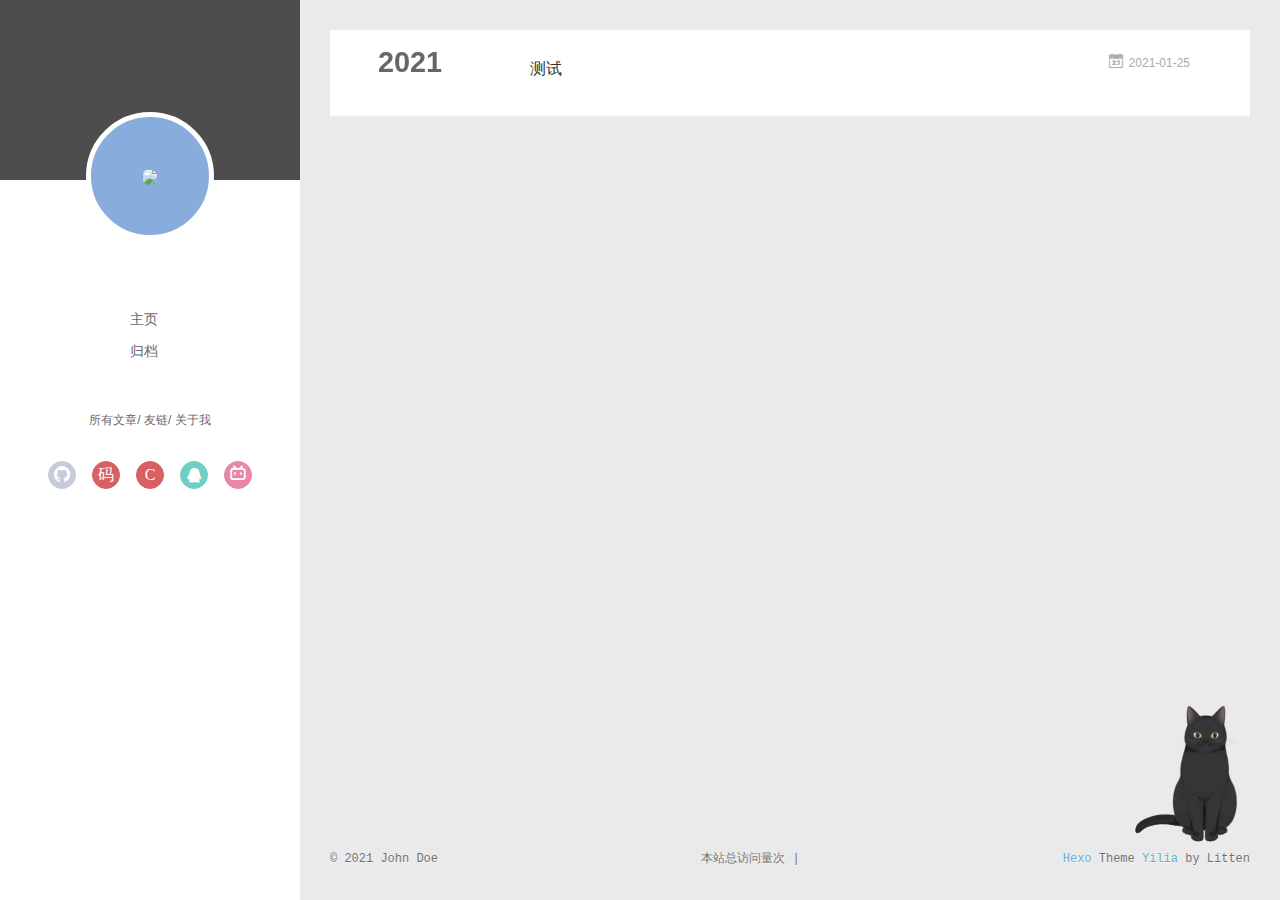
==== archives/index.html @ d80e7e55 "Site updated: 2021-01-25 16:13:35" ====
<!DOCTYPE html>
<html>
<head>
  <meta charset="utf-8">
  
  <meta name="renderer" content="webkit">
  <meta http-equiv="X-UA-Compatible" content="IE=edge" >
  <link rel="dns-prefetch" href="http://example.com">
  <title>Archives | Hexo</title>
  <meta name="viewport" content="width=device-width, initial-scale=1, maximum-scale=1">
  <meta property="og:type" content="website">
<meta property="og:title" content="Hexo">
<meta property="og:url" content="http://example.com/archives/index.html">
<meta property="og:site_name" content="Hexo">
<meta property="og:locale" content="en_US">
<meta property="article:author" content="John Doe">
<meta name="twitter:card" content="summary">
  
    <link rel="alternative" href="/atom.xml" title="Hexo" type="application/atom+xml">
  
  
    <link rel="icon" href="https://file.520wdnmd.com/assets/img/favicon.png">
  
  <link rel="stylesheet" type="text/css" href="/./main.0cf68a.css">
  <style type="text/css">
  
    #container.show {
      background: linear-gradient(200deg,#a0cfe4,#e8c37e);
    }
  </style>
  

  

<meta name="generator" content="Hexo 5.3.0"></head>

<body>
  <div id="container" q-class="show:isCtnShow">
    <canvas id="anm-canvas" class="anm-canvas"></canvas>
    <div class="left-col" q-class="show:isShow">
      
<div class="overlay" style="background: #4d4d4d"></div>
<div class="intrude-less">
	<header id="header" class="inner">
		<a href="/" class="profilepic">
			<img src="https://file.520wdnmd.com/assets/img/head.jpg" class="js-avatar">
		</a>
		<hgroup>
		  <h1 class="header-author"><a href="/"></a></h1>
		</hgroup>
		

		<nav class="header-menu">
			<ul>
			
				<li><a href="/">主页</a></li>
	        
				<li><a href="/archives/index.html">归档</a></li>
	        
			</ul>
		</nav>
		<nav class="header-smart-menu">
    		
    			
    			<a q-on="click: openSlider(e, 'innerArchive')" href="javascript:void(0)">所有文章</a>
    			
            
    			
    			<a q-on="click: openSlider(e, 'friends')" href="javascript:void(0)">友链</a>
    			
            
    			
    			<a q-on="click: openSlider(e, 'aboutme')" href="javascript:void(0)">关于我</a>
    			
            
		</nav>
		<nav class="header-nav">
			<div class="social">
				
					<a class="github" target="_blank" href="https://github.com/liandebang" title="github"><i class="icon-github"></i></a>
		        
					<a class="gitee" target="_blank" href="/" title="gitee"><i class="icon-gitee"></i></a>
		        
					<a class="csdn" target="_blank" href="https://blog.csdn.net/weixin_38999916" title="csdn"><i class="icon-csdn"></i></a>
		        
					<a class="qq" target="_blank" href="tencent://message/?uin=2244348922&Site=FriendA&Menu=yes" title="qq"><i class="icon-qq"></i></a>
		        
					<a class="bilibili" target="_blank" href="https://space.bilibili.com/34150353" title="bilibili"><i class="icon-bilibili"></i></a>
		        
			</div>
		</nav>
	</header>
</div>

    </div>
    <div class="mid-col" q-class="show:isShow,hide:isShow|isFalse">
      
<nav id="mobile-nav">
  	<div class="overlay js-overlay" style="background: #4d4d4d"></div>
	<div class="btnctn js-mobile-btnctn">
  		<div class="slider-trigger list" q-on="click: openSlider(e)"><i class="icon icon-sort"></i></div>
	</div>
	<div class="intrude-less">
		<header id="header" class="inner">
			<div class="profilepic">
				<img src="https://file.520wdnmd.com/assets/img/head.jpg" class="js-avatar">
			</div>
			<hgroup>
			  <h1 class="header-author js-header-author"></h1>
			</hgroup>
			
			
			
				
			
				
			
			
			
			<nav class="header-nav">
				<div class="social">
					
						<a class="github" target="_blank" href="https://github.com/liandebang" title="github"><i class="icon-github"></i></a>
			        
						<a class="gitee" target="_blank" href="/" title="gitee"><i class="icon-gitee"></i></a>
			        
						<a class="csdn" target="_blank" href="https://blog.csdn.net/weixin_38999916" title="csdn"><i class="icon-csdn"></i></a>
			        
						<a class="qq" target="_blank" href="tencent://message/?uin=2244348922&Site=FriendA&Menu=yes" title="qq"><i class="icon-qq"></i></a>
			        
						<a class="bilibili" target="_blank" href="https://space.bilibili.com/34150353" title="bilibili"><i class="icon-bilibili"></i></a>
			        
				</div>
			</nav>

			<nav class="header-menu js-header-menu">
				<ul style="width: 50%">
				
				
					<li style="width: 50%"><a href="/">主页</a></li>
		        
					<li style="width: 50%"><a href="/archives/index.html">归档</a></li>
		        
				</ul>
			</nav>
		</header>				
	</div>
	<div class="mobile-mask" style="display:none" q-show="isShow"></div>
</nav>

      <div id="wrapper" class="body-wrap">
        <div class="menu-l">
          <div class="canvas-wrap">
            <canvas data-colors="#eaeaea" data-sectionHeight="100" data-contentId="js-content" id="myCanvas1" class="anm-canvas"></canvas>
          </div>
          <div id="js-content" class="content-ll">
            
  
  
    
    
      
      
      <section class="archives-wrap">
        <div class="archive-year-wrap">
          <a href="/archives/2021" class="archive-year">2021</a>
        </div>
        <div class="archives">
    
    <article class="archive-article archive-type-post">
  <div class="archive-article-inner">
    <header class="archive-article-header">
      	<div class="article-meta">
	      	
<a href="/2021/01/25/%E6%B5%8B%E8%AF%95/" class="archive-article-date">
  	<time datetime="2021-01-25T08:09:59.000Z" itemprop="datePublished"><i class="icon-calendar icon"></i>2021-01-25</time>
</a>

        </div>
    	 
  
    <h1 itemprop="name">
      <a class="archive-article-title" href="/2021/01/25/%E6%B5%8B%E8%AF%95/">测试</a>
    </h1>
  

        <div class="article-info info-on-right">
          
          

        </div>
        <div class="clearfix"></div>
    </header>
  </div>
</article>
  
  
    </div></section>
  

    


          </div>
        </div>
      </div>
      <footer id="footer">
  <div class="outer">
    <div id="footer-info">
    	<div class="footer-left">
    		&copy; 2021 John Doe
    	</div>
    	
              <!-- 不蒜子统计 -->
              <span id="busuanzi_container_site_pv">
                      本站总访问量<span id="busuanzi_value_site_pv"></span>次
              </span>
              <span class="post-meta-divider">|</span>
              <span id="busuanzi_container_site_uv" style='display:none'>
                      本站访客数<span id="busuanzi_value_site_uv"></span>人
              </span>
              <script async src="//busuanzi.ibruce.info/busuanzi/2.3/busuanzi.pure.mini.js"></script>
        
      <div class="footer-right">
        <a href="http://hexo.io/" target="_blank">Hexo</a>  Theme <a href="https://github.com/litten/hexo-theme-yilia" target="_blank">Yilia</a> by Litten
      </div>
    </div>
  </div>
</footer>

    </div>
    <script>
	var yiliaConfig = {
		mathjax: false,
		isHome: false,
		isPost: false,
		isArchive: true,
		isTag: false,
		isCategory: false,
		open_in_new: false,
		toc_hide_index: true,
		root: "/",
		innerArchive: true,
		showTags: false
	}
</script>

<script>!function(t){function n(e){if(r[e])return r[e].exports;var i=r[e]={exports:{},id:e,loaded:!1};return t[e].call(i.exports,i,i.exports,n),i.loaded=!0,i.exports}var r={};n.m=t,n.c=r,n.p="./",n(0)}([function(t,n,r){r(195),t.exports=r(191)},function(t,n,r){var e=r(3),i=r(52),o=r(27),u=r(28),c=r(53),f="prototype",a=function(t,n,r){var s,l,h,v,p=t&a.F,d=t&a.G,y=t&a.S,g=t&a.P,b=t&a.B,m=d?e:y?e[n]||(e[n]={}):(e[n]||{})[f],x=d?i:i[n]||(i[n]={}),w=x[f]||(x[f]={});d&&(r=n);for(s in r)l=!p&&m&&void 0!==m[s],h=(l?m:r)[s],v=b&&l?c(h,e):g&&"function"==typeof h?c(Function.call,h):h,m&&u(m,s,h,t&a.U),x[s]!=h&&o(x,s,v),g&&w[s]!=h&&(w[s]=h)};e.core=i,a.F=1,a.G=2,a.S=4,a.P=8,a.B=16,a.W=32,a.U=64,a.R=128,t.exports=a},function(t,n,r){var e=r(6);t.exports=function(t){if(!e(t))throw TypeError(t+" is not an object!");return t}},function(t,n){var r=t.exports="undefined"!=typeof window&&window.Math==Math?window:"undefined"!=typeof self&&self.Math==Math?self:Function("return this")();"number"==typeof __g&&(__g=r)},function(t,n){t.exports=function(t){try{return!!t()}catch(t){return!0}}},function(t,n){var r=t.exports="undefined"!=typeof window&&window.Math==Math?window:"undefined"!=typeof self&&self.Math==Math?self:Function("return this")();"number"==typeof __g&&(__g=r)},function(t,n){t.exports=function(t){return"object"==typeof t?null!==t:"function"==typeof t}},function(t,n,r){var e=r(126)("wks"),i=r(76),o=r(3).Symbol,u="function"==typeof o;(t.exports=function(t){return e[t]||(e[t]=u&&o[t]||(u?o:i)("Symbol."+t))}).store=e},function(t,n){var r={}.hasOwnProperty;t.exports=function(t,n){return r.call(t,n)}},function(t,n,r){var e=r(94),i=r(33);t.exports=function(t){return e(i(t))}},function(t,n,r){t.exports=!r(4)(function(){return 7!=Object.defineProperty({},"a",{get:function(){return 7}}).a})},function(t,n,r){var e=r(2),i=r(167),o=r(50),u=Object.defineProperty;n.f=r(10)?Object.defineProperty:function(t,n,r){if(e(t),n=o(n,!0),e(r),i)try{return u(t,n,r)}catch(t){}if("get"in r||"set"in r)throw TypeError("Accessors not supported!");return"value"in r&&(t[n]=r.value),t}},function(t,n,r){t.exports=!r(18)(function(){return 7!=Object.defineProperty({},"a",{get:function(){return 7}}).a})},function(t,n,r){var e=r(14),i=r(22);t.exports=r(12)?function(t,n,r){return e.f(t,n,i(1,r))}:function(t,n,r){return t[n]=r,t}},function(t,n,r){var e=r(20),i=r(58),o=r(42),u=Object.defineProperty;n.f=r(12)?Object.defineProperty:function(t,n,r){if(e(t),n=o(n,!0),e(r),i)try{return u(t,n,r)}catch(t){}if("get"in r||"set"in r)throw TypeError("Accessors not supported!");return"value"in r&&(t[n]=r.value),t}},function(t,n,r){var e=r(40)("wks"),i=r(23),o=r(5).Symbol,u="function"==typeof o;(t.exports=function(t){return e[t]||(e[t]=u&&o[t]||(u?o:i)("Symbol."+t))}).store=e},function(t,n,r){var e=r(67),i=Math.min;t.exports=function(t){return t>0?i(e(t),9007199254740991):0}},function(t,n,r){var e=r(46);t.exports=function(t){return Object(e(t))}},function(t,n){t.exports=function(t){try{return!!t()}catch(t){return!0}}},function(t,n,r){var e=r(63),i=r(34);t.exports=Object.keys||function(t){return e(t,i)}},function(t,n,r){var e=r(21);t.exports=function(t){if(!e(t))throw TypeError(t+" is not an object!");return t}},function(t,n){t.exports=function(t){return"object"==typeof t?null!==t:"function"==typeof t}},function(t,n){t.exports=function(t,n){return{enumerable:!(1&t),configurable:!(2&t),writable:!(4&t),value:n}}},function(t,n){var r=0,e=Math.random();t.exports=function(t){return"Symbol(".concat(void 0===t?"":t,")_",(++r+e).toString(36))}},function(t,n){var r={}.hasOwnProperty;t.exports=function(t,n){return r.call(t,n)}},function(t,n){var r=t.exports={version:"2.4.0"};"number"==typeof __e&&(__e=r)},function(t,n){t.exports=function(t){if("function"!=typeof t)throw TypeError(t+" is not a function!");return t}},function(t,n,r){var e=r(11),i=r(66);t.exports=r(10)?function(t,n,r){return e.f(t,n,i(1,r))}:function(t,n,r){return t[n]=r,t}},function(t,n,r){var e=r(3),i=r(27),o=r(24),u=r(76)("src"),c="toString",f=Function[c],a=(""+f).split(c);r(52).inspectSource=function(t){return f.call(t)},(t.exports=function(t,n,r,c){var f="function"==typeof r;f&&(o(r,"name")||i(r,"name",n)),t[n]!==r&&(f&&(o(r,u)||i(r,u,t[n]?""+t[n]:a.join(String(n)))),t===e?t[n]=r:c?t[n]?t[n]=r:i(t,n,r):(delete t[n],i(t,n,r)))})(Function.prototype,c,function(){return"function"==typeof this&&this[u]||f.call(this)})},function(t,n,r){var e=r(1),i=r(4),o=r(46),u=function(t,n,r,e){var i=String(o(t)),u="<"+n;return""!==r&&(u+=" "+r+'="'+String(e).replace(/"/g,"&quot;")+'"'),u+">"+i+"</"+n+">"};t.exports=function(t,n){var r={};r[t]=n(u),e(e.P+e.F*i(function(){var n=""[t]('"');return n!==n.toLowerCase()||n.split('"').length>3}),"String",r)}},function(t,n,r){var e=r(115),i=r(46);t.exports=function(t){return e(i(t))}},function(t,n,r){var e=r(116),i=r(66),o=r(30),u=r(50),c=r(24),f=r(167),a=Object.getOwnPropertyDescriptor;n.f=r(10)?a:function(t,n){if(t=o(t),n=u(n,!0),f)try{return a(t,n)}catch(t){}if(c(t,n))return i(!e.f.call(t,n),t[n])}},function(t,n,r){var e=r(24),i=r(17),o=r(145)("IE_PROTO"),u=Object.prototype;t.exports=Object.getPrototypeOf||function(t){return t=i(t),e(t,o)?t[o]:"function"==typeof t.constructor&&t instanceof t.constructor?t.constructor.prototype:t instanceof Object?u:null}},function(t,n){t.exports=function(t){if(void 0==t)throw TypeError("Can't call method on  "+t);return t}},function(t,n){t.exports="constructor,hasOwnProperty,isPrototypeOf,propertyIsEnumerable,toLocaleString,toString,valueOf".split(",")},function(t,n){t.exports={}},function(t,n){t.exports=!0},function(t,n){n.f={}.propertyIsEnumerable},function(t,n,r){var e=r(14).f,i=r(8),o=r(15)("toStringTag");t.exports=function(t,n,r){t&&!i(t=r?t:t.prototype,o)&&e(t,o,{configurable:!0,value:n})}},function(t,n,r){var e=r(40)("keys"),i=r(23);t.exports=function(t){return e[t]||(e[t]=i(t))}},function(t,n,r){var e=r(5),i="__core-js_shared__",o=e[i]||(e[i]={});t.exports=function(t){return o[t]||(o[t]={})}},function(t,n){var r=Math.ceil,e=Math.floor;t.exports=function(t){return isNaN(t=+t)?0:(t>0?e:r)(t)}},function(t,n,r){var e=r(21);t.exports=function(t,n){if(!e(t))return t;var r,i;if(n&&"function"==typeof(r=t.toString)&&!e(i=r.call(t)))return i;if("function"==typeof(r=t.valueOf)&&!e(i=r.call(t)))return i;if(!n&&"function"==typeof(r=t.toString)&&!e(i=r.call(t)))return i;throw TypeError("Can't convert object to primitive value")}},function(t,n,r){var e=r(5),i=r(25),o=r(36),u=r(44),c=r(14).f;t.exports=function(t){var n=i.Symbol||(i.Symbol=o?{}:e.Symbol||{});"_"==t.charAt(0)||t in n||c(n,t,{value:u.f(t)})}},function(t,n,r){n.f=r(15)},function(t,n){var r={}.toString;t.exports=function(t){return r.call(t).slice(8,-1)}},function(t,n){t.exports=function(t){if(void 0==t)throw TypeError("Can't call method on  "+t);return t}},function(t,n,r){var e=r(4);t.exports=function(t,n){return!!t&&e(function(){n?t.call(null,function(){},1):t.call(null)})}},function(t,n,r){var e=r(53),i=r(115),o=r(17),u=r(16),c=r(203);t.exports=function(t,n){var r=1==t,f=2==t,a=3==t,s=4==t,l=6==t,h=5==t||l,v=n||c;return function(n,c,p){for(var d,y,g=o(n),b=i(g),m=e(c,p,3),x=u(b.length),w=0,S=r?v(n,x):f?v(n,0):void 0;x>w;w++)if((h||w in b)&&(d=b[w],y=m(d,w,g),t))if(r)S[w]=y;else if(y)switch(t){case 3:return!0;case 5:return d;case 6:return w;case 2:S.push(d)}else if(s)return!1;return l?-1:a||s?s:S}}},function(t,n,r){var e=r(1),i=r(52),o=r(4);t.exports=function(t,n){var r=(i.Object||{})[t]||Object[t],u={};u[t]=n(r),e(e.S+e.F*o(function(){r(1)}),"Object",u)}},function(t,n,r){var e=r(6);t.exports=function(t,n){if(!e(t))return t;var r,i;if(n&&"function"==typeof(r=t.toString)&&!e(i=r.call(t)))return i;if("function"==typeof(r=t.valueOf)&&!e(i=r.call(t)))return i;if(!n&&"function"==typeof(r=t.toString)&&!e(i=r.call(t)))return i;throw TypeError("Can't convert object to primitive value")}},function(t,n,r){var e=r(5),i=r(25),o=r(91),u=r(13),c="prototype",f=function(t,n,r){var a,s,l,h=t&f.F,v=t&f.G,p=t&f.S,d=t&f.P,y=t&f.B,g=t&f.W,b=v?i:i[n]||(i[n]={}),m=b[c],x=v?e:p?e[n]:(e[n]||{})[c];v&&(r=n);for(a in r)(s=!h&&x&&void 0!==x[a])&&a in b||(l=s?x[a]:r[a],b[a]=v&&"function"!=typeof x[a]?r[a]:y&&s?o(l,e):g&&x[a]==l?function(t){var n=function(n,r,e){if(this instanceof t){switch(arguments.length){case 0:return new t;case 1:return new t(n);case 2:return new t(n,r)}return new t(n,r,e)}return t.apply(this,arguments)};return n[c]=t[c],n}(l):d&&"function"==typeof l?o(Function.call,l):l,d&&((b.virtual||(b.virtual={}))[a]=l,t&f.R&&m&&!m[a]&&u(m,a,l)))};f.F=1,f.G=2,f.S=4,f.P=8,f.B=16,f.W=32,f.U=64,f.R=128,t.exports=f},function(t,n){var r=t.exports={version:"2.4.0"};"number"==typeof __e&&(__e=r)},function(t,n,r){var e=r(26);t.exports=function(t,n,r){if(e(t),void 0===n)return t;switch(r){case 1:return function(r){return t.call(n,r)};case 2:return function(r,e){return t.call(n,r,e)};case 3:return function(r,e,i){return t.call(n,r,e,i)}}return function(){return t.apply(n,arguments)}}},function(t,n,r){var e=r(183),i=r(1),o=r(126)("metadata"),u=o.store||(o.store=new(r(186))),c=function(t,n,r){var i=u.get(t);if(!i){if(!r)return;u.set(t,i=new e)}var o=i.get(n);if(!o){if(!r)return;i.set(n,o=new e)}return o},f=function(t,n,r){var e=c(n,r,!1);return void 0!==e&&e.has(t)},a=function(t,n,r){var e=c(n,r,!1);return void 0===e?void 0:e.get(t)},s=function(t,n,r,e){c(r,e,!0).set(t,n)},l=function(t,n){var r=c(t,n,!1),e=[];return r&&r.forEach(function(t,n){e.push(n)}),e},h=function(t){return void 0===t||"symbol"==typeof t?t:String(t)},v=function(t){i(i.S,"Reflect",t)};t.exports={store:u,map:c,has:f,get:a,set:s,keys:l,key:h,exp:v}},function(t,n,r){"use strict";if(r(10)){var e=r(69),i=r(3),o=r(4),u=r(1),c=r(127),f=r(152),a=r(53),s=r(68),l=r(66),h=r(27),v=r(73),p=r(67),d=r(16),y=r(75),g=r(50),b=r(24),m=r(180),x=r(114),w=r(6),S=r(17),_=r(137),O=r(70),E=r(32),P=r(71).f,j=r(154),F=r(76),M=r(7),A=r(48),N=r(117),T=r(146),I=r(155),k=r(80),L=r(123),R=r(74),C=r(130),D=r(160),U=r(11),W=r(31),G=U.f,B=W.f,V=i.RangeError,z=i.TypeError,q=i.Uint8Array,K="ArrayBuffer",J="Shared"+K,Y="BYTES_PER_ELEMENT",H="prototype",$=Array[H],X=f.ArrayBuffer,Q=f.DataView,Z=A(0),tt=A(2),nt=A(3),rt=A(4),et=A(5),it=A(6),ot=N(!0),ut=N(!1),ct=I.values,ft=I.keys,at=I.entries,st=$.lastIndexOf,lt=$.reduce,ht=$.reduceRight,vt=$.join,pt=$.sort,dt=$.slice,yt=$.toString,gt=$.toLocaleString,bt=M("iterator"),mt=M("toStringTag"),xt=F("typed_constructor"),wt=F("def_constructor"),St=c.CONSTR,_t=c.TYPED,Ot=c.VIEW,Et="Wrong length!",Pt=A(1,function(t,n){return Tt(T(t,t[wt]),n)}),jt=o(function(){return 1===new q(new Uint16Array([1]).buffer)[0]}),Ft=!!q&&!!q[H].set&&o(function(){new q(1).set({})}),Mt=function(t,n){if(void 0===t)throw z(Et);var r=+t,e=d(t);if(n&&!m(r,e))throw V(Et);return e},At=function(t,n){var r=p(t);if(r<0||r%n)throw V("Wrong offset!");return r},Nt=function(t){if(w(t)&&_t in t)return t;throw z(t+" is not a typed array!")},Tt=function(t,n){if(!(w(t)&&xt in t))throw z("It is not a typed array constructor!");return new t(n)},It=function(t,n){return kt(T(t,t[wt]),n)},kt=function(t,n){for(var r=0,e=n.length,i=Tt(t,e);e>r;)i[r]=n[r++];return i},Lt=function(t,n,r){G(t,n,{get:function(){return this._d[r]}})},Rt=function(t){var n,r,e,i,o,u,c=S(t),f=arguments.length,s=f>1?arguments[1]:void 0,l=void 0!==s,h=j(c);if(void 0!=h&&!_(h)){for(u=h.call(c),e=[],n=0;!(o=u.next()).done;n++)e.push(o.value);c=e}for(l&&f>2&&(s=a(s,arguments[2],2)),n=0,r=d(c.length),i=Tt(this,r);r>n;n++)i[n]=l?s(c[n],n):c[n];return i},Ct=function(){for(var t=0,n=arguments.length,r=Tt(this,n);n>t;)r[t]=arguments[t++];return r},Dt=!!q&&o(function(){gt.call(new q(1))}),Ut=function(){return gt.apply(Dt?dt.call(Nt(this)):Nt(this),arguments)},Wt={copyWithin:function(t,n){return D.call(Nt(this),t,n,arguments.length>2?arguments[2]:void 0)},every:function(t){return rt(Nt(this),t,arguments.length>1?arguments[1]:void 0)},fill:function(t){return C.apply(Nt(this),arguments)},filter:function(t){return It(this,tt(Nt(this),t,arguments.length>1?arguments[1]:void 0))},find:function(t){return et(Nt(this),t,arguments.length>1?arguments[1]:void 0)},findIndex:function(t){return it(Nt(this),t,arguments.length>1?arguments[1]:void 0)},forEach:function(t){Z(Nt(this),t,arguments.length>1?arguments[1]:void 0)},indexOf:function(t){return ut(Nt(this),t,arguments.length>1?arguments[1]:void 0)},includes:function(t){return ot(Nt(this),t,arguments.length>1?arguments[1]:void 0)},join:function(t){return vt.apply(Nt(this),arguments)},lastIndexOf:function(t){return st.apply(Nt(this),arguments)},map:function(t){return Pt(Nt(this),t,arguments.length>1?arguments[1]:void 0)},reduce:function(t){return lt.apply(Nt(this),arguments)},reduceRight:function(t){return ht.apply(Nt(this),arguments)},reverse:function(){for(var t,n=this,r=Nt(n).length,e=Math.floor(r/2),i=0;i<e;)t=n[i],n[i++]=n[--r],n[r]=t;return n},some:function(t){return nt(Nt(this),t,arguments.length>1?arguments[1]:void 0)},sort:function(t){return pt.call(Nt(this),t)},subarray:function(t,n){var r=Nt(this),e=r.length,i=y(t,e);return new(T(r,r[wt]))(r.buffer,r.byteOffset+i*r.BYTES_PER_ELEMENT,d((void 0===n?e:y(n,e))-i))}},Gt=function(t,n){return It(this,dt.call(Nt(this),t,n))},Bt=function(t){Nt(this);var n=At(arguments[1],1),r=this.length,e=S(t),i=d(e.length),o=0;if(i+n>r)throw V(Et);for(;o<i;)this[n+o]=e[o++]},Vt={entries:function(){return at.call(Nt(this))},keys:function(){return ft.call(Nt(this))},values:function(){return ct.call(Nt(this))}},zt=function(t,n){return w(t)&&t[_t]&&"symbol"!=typeof n&&n in t&&String(+n)==String(n)},qt=function(t,n){return zt(t,n=g(n,!0))?l(2,t[n]):B(t,n)},Kt=function(t,n,r){return!(zt(t,n=g(n,!0))&&w(r)&&b(r,"value"))||b(r,"get")||b(r,"set")||r.configurable||b(r,"writable")&&!r.writable||b(r,"enumerable")&&!r.enumerable?G(t,n,r):(t[n]=r.value,t)};St||(W.f=qt,U.f=Kt),u(u.S+u.F*!St,"Object",{getOwnPropertyDescriptor:qt,defineProperty:Kt}),o(function(){yt.call({})})&&(yt=gt=function(){return vt.call(this)});var Jt=v({},Wt);v(Jt,Vt),h(Jt,bt,Vt.values),v(Jt,{slice:Gt,set:Bt,constructor:function(){},toString:yt,toLocaleString:Ut}),Lt(Jt,"buffer","b"),Lt(Jt,"byteOffset","o"),Lt(Jt,"byteLength","l"),Lt(Jt,"length","e"),G(Jt,mt,{get:function(){return this[_t]}}),t.exports=function(t,n,r,f){f=!!f;var a=t+(f?"Clamped":"")+"Array",l="Uint8Array"!=a,v="get"+t,p="set"+t,y=i[a],g=y||{},b=y&&E(y),m=!y||!c.ABV,S={},_=y&&y[H],j=function(t,r){var e=t._d;return e.v[v](r*n+e.o,jt)},F=function(t,r,e){var i=t._d;f&&(e=(e=Math.round(e))<0?0:e>255?255:255&e),i.v[p](r*n+i.o,e,jt)},M=function(t,n){G(t,n,{get:function(){return j(this,n)},set:function(t){return F(this,n,t)},enumerable:!0})};m?(y=r(function(t,r,e,i){s(t,y,a,"_d");var o,u,c,f,l=0,v=0;if(w(r)){if(!(r instanceof X||(f=x(r))==K||f==J))return _t in r?kt(y,r):Rt.call(y,r);o=r,v=At(e,n);var p=r.byteLength;if(void 0===i){if(p%n)throw V(Et);if((u=p-v)<0)throw V(Et)}else if((u=d(i)*n)+v>p)throw V(Et);c=u/n}else c=Mt(r,!0),u=c*n,o=new X(u);for(h(t,"_d",{b:o,o:v,l:u,e:c,v:new Q(o)});l<c;)M(t,l++)}),_=y[H]=O(Jt),h(_,"constructor",y)):L(function(t){new y(null),new y(t)},!0)||(y=r(function(t,r,e,i){s(t,y,a);var o;return w(r)?r instanceof X||(o=x(r))==K||o==J?void 0!==i?new g(r,At(e,n),i):void 0!==e?new g(r,At(e,n)):new g(r):_t in r?kt(y,r):Rt.call(y,r):new g(Mt(r,l))}),Z(b!==Function.prototype?P(g).concat(P(b)):P(g),function(t){t in y||h(y,t,g[t])}),y[H]=_,e||(_.constructor=y));var A=_[bt],N=!!A&&("values"==A.name||void 0==A.name),T=Vt.values;h(y,xt,!0),h(_,_t,a),h(_,Ot,!0),h(_,wt,y),(f?new y(1)[mt]==a:mt in _)||G(_,mt,{get:function(){return a}}),S[a]=y,u(u.G+u.W+u.F*(y!=g),S),u(u.S,a,{BYTES_PER_ELEMENT:n,from:Rt,of:Ct}),Y in _||h(_,Y,n),u(u.P,a,Wt),R(a),u(u.P+u.F*Ft,a,{set:Bt}),u(u.P+u.F*!N,a,Vt),u(u.P+u.F*(_.toString!=yt),a,{toString:yt}),u(u.P+u.F*o(function(){new y(1).slice()}),a,{slice:Gt}),u(u.P+u.F*(o(function(){return[1,2].toLocaleString()!=new y([1,2]).toLocaleString()})||!o(function(){_.toLocaleString.call([1,2])})),a,{toLocaleString:Ut}),k[a]=N?A:T,e||N||h(_,bt,T)}}else t.exports=function(){}},function(t,n){var r={}.toString;t.exports=function(t){return r.call(t).slice(8,-1)}},function(t,n,r){var e=r(21),i=r(5).document,o=e(i)&&e(i.createElement);t.exports=function(t){return o?i.createElement(t):{}}},function(t,n,r){t.exports=!r(12)&&!r(18)(function(){return 7!=Object.defineProperty(r(57)("div"),"a",{get:function(){return 7}}).a})},function(t,n,r){"use strict";var e=r(36),i=r(51),o=r(64),u=r(13),c=r(8),f=r(35),a=r(96),s=r(38),l=r(103),h=r(15)("iterator"),v=!([].keys&&"next"in[].keys()),p="keys",d="values",y=function(){return this};t.exports=function(t,n,r,g,b,m,x){a(r,n,g);var w,S,_,O=function(t){if(!v&&t in F)return F[t];switch(t){case p:case d:return function(){return new r(this,t)}}return function(){return new r(this,t)}},E=n+" Iterator",P=b==d,j=!1,F=t.prototype,M=F[h]||F["@@iterator"]||b&&F[b],A=M||O(b),N=b?P?O("entries"):A:void 0,T="Array"==n?F.entries||M:M;if(T&&(_=l(T.call(new t)))!==Object.prototype&&(s(_,E,!0),e||c(_,h)||u(_,h,y)),P&&M&&M.name!==d&&(j=!0,A=function(){return M.call(this)}),e&&!x||!v&&!j&&F[h]||u(F,h,A),f[n]=A,f[E]=y,b)if(w={values:P?A:O(d),keys:m?A:O(p),entries:N},x)for(S in w)S in F||o(F,S,w[S]);else i(i.P+i.F*(v||j),n,w);return w}},function(t,n,r){var e=r(20),i=r(100),o=r(34),u=r(39)("IE_PROTO"),c=function(){},f="prototype",a=function(){var t,n=r(57)("iframe"),e=o.length;for(n.style.display="none",r(93).appendChild(n),n.src="javascript:",t=n.contentWindow.document,t.open(),t.write("<script>document.F=Object<\/script>"),t.close(),a=t.F;e--;)delete a[f][o[e]];return a()};t.exports=Object.create||function(t,n){var r;return null!==t?(c[f]=e(t),r=new c,c[f]=null,r[u]=t):r=a(),void 0===n?r:i(r,n)}},function(t,n,r){var e=r(63),i=r(34).concat("length","prototype");n.f=Object.getOwnPropertyNames||function(t){return e(t,i)}},function(t,n){n.f=Object.getOwnPropertySymbols},function(t,n,r){var e=r(8),i=r(9),o=r(90)(!1),u=r(39)("IE_PROTO");t.exports=function(t,n){var r,c=i(t),f=0,a=[];for(r in c)r!=u&&e(c,r)&&a.push(r);for(;n.length>f;)e(c,r=n[f++])&&(~o(a,r)||a.push(r));return a}},function(t,n,r){t.exports=r(13)},function(t,n,r){var e=r(76)("meta"),i=r(6),o=r(24),u=r(11).f,c=0,f=Object.isExtensible||function(){return!0},a=!r(4)(function(){return f(Object.preventExtensions({}))}),s=function(t){u(t,e,{value:{i:"O"+ ++c,w:{}}})},l=function(t,n){if(!i(t))return"symbol"==typeof t?t:("string"==typeof t?"S":"P")+t;if(!o(t,e)){if(!f(t))return"F";if(!n)return"E";s(t)}return t[e].i},h=function(t,n){if(!o(t,e)){if(!f(t))return!0;if(!n)return!1;s(t)}return t[e].w},v=function(t){return a&&p.NEED&&f(t)&&!o(t,e)&&s(t),t},p=t.exports={KEY:e,NEED:!1,fastKey:l,getWeak:h,onFreeze:v}},function(t,n){t.exports=function(t,n){return{enumerable:!(1&t),configurable:!(2&t),writable:!(4&t),value:n}}},function(t,n){var r=Math.ceil,e=Math.floor;t.exports=function(t){return isNaN(t=+t)?0:(t>0?e:r)(t)}},function(t,n){t.exports=function(t,n,r,e){if(!(t instanceof n)||void 0!==e&&e in t)throw TypeError(r+": incorrect invocation!");return t}},function(t,n){t.exports=!1},function(t,n,r){var e=r(2),i=r(173),o=r(133),u=r(145)("IE_PROTO"),c=function(){},f="prototype",a=function(){var t,n=r(132)("iframe"),e=o.length;for(n.style.display="none",r(135).appendChild(n),n.src="javascript:",t=n.contentWindow.document,t.open(),t.write("<script>document.F=Object<\/script>"),t.close(),a=t.F;e--;)delete a[f][o[e]];return a()};t.exports=Object.create||function(t,n){var r;return null!==t?(c[f]=e(t),r=new c,c[f]=null,r[u]=t):r=a(),void 0===n?r:i(r,n)}},function(t,n,r){var e=r(175),i=r(133).concat("length","prototype");n.f=Object.getOwnPropertyNames||function(t){return e(t,i)}},function(t,n,r){var e=r(175),i=r(133);t.exports=Object.keys||function(t){return e(t,i)}},function(t,n,r){var e=r(28);t.exports=function(t,n,r){for(var i in n)e(t,i,n[i],r);return t}},function(t,n,r){"use strict";var e=r(3),i=r(11),o=r(10),u=r(7)("species");t.exports=function(t){var n=e[t];o&&n&&!n[u]&&i.f(n,u,{configurable:!0,get:function(){return this}})}},function(t,n,r){var e=r(67),i=Math.max,o=Math.min;t.exports=function(t,n){return t=e(t),t<0?i(t+n,0):o(t,n)}},function(t,n){var r=0,e=Math.random();t.exports=function(t){return"Symbol(".concat(void 0===t?"":t,")_",(++r+e).toString(36))}},function(t,n,r){var e=r(33);t.exports=function(t){return Object(e(t))}},function(t,n,r){var e=r(7)("unscopables"),i=Array.prototype;void 0==i[e]&&r(27)(i,e,{}),t.exports=function(t){i[e][t]=!0}},function(t,n,r){var e=r(53),i=r(169),o=r(137),u=r(2),c=r(16),f=r(154),a={},s={},n=t.exports=function(t,n,r,l,h){var v,p,d,y,g=h?function(){return t}:f(t),b=e(r,l,n?2:1),m=0;if("function"!=typeof g)throw TypeError(t+" is not iterable!");if(o(g)){for(v=c(t.length);v>m;m++)if((y=n?b(u(p=t[m])[0],p[1]):b(t[m]))===a||y===s)return y}else for(d=g.call(t);!(p=d.next()).done;)if((y=i(d,b,p.value,n))===a||y===s)return y};n.BREAK=a,n.RETURN=s},function(t,n){t.exports={}},function(t,n,r){var e=r(11).f,i=r(24),o=r(7)("toStringTag");t.exports=function(t,n,r){t&&!i(t=r?t:t.prototype,o)&&e(t,o,{configurable:!0,value:n})}},function(t,n,r){var e=r(1),i=r(46),o=r(4),u=r(150),c="["+u+"]",f="​",a=RegExp("^"+c+c+"*"),s=RegExp(c+c+"*$"),l=function(t,n,r){var i={},c=o(function(){return!!u[t]()||f[t]()!=f}),a=i[t]=c?n(h):u[t];r&&(i[r]=a),e(e.P+e.F*c,"String",i)},h=l.trim=function(t,n){return t=String(i(t)),1&n&&(t=t.replace(a,"")),2&n&&(t=t.replace(s,"")),t};t.exports=l},function(t,n,r){t.exports={default:r(86),__esModule:!0}},function(t,n,r){t.exports={default:r(87),__esModule:!0}},function(t,n,r){"use strict";function e(t){return t&&t.__esModule?t:{default:t}}n.__esModule=!0;var i=r(84),o=e(i),u=r(83),c=e(u),f="function"==typeof c.default&&"symbol"==typeof o.default?function(t){return typeof t}:function(t){return t&&"function"==typeof c.default&&t.constructor===c.default&&t!==c.default.prototype?"symbol":typeof t};n.default="function"==typeof c.default&&"symbol"===f(o.default)?function(t){return void 0===t?"undefined":f(t)}:function(t){return t&&"function"==typeof c.default&&t.constructor===c.default&&t!==c.default.prototype?"symbol":void 0===t?"undefined":f(t)}},function(t,n,r){r(110),r(108),r(111),r(112),t.exports=r(25).Symbol},function(t,n,r){r(109),r(113),t.exports=r(44).f("iterator")},function(t,n){t.exports=function(t){if("function"!=typeof t)throw TypeError(t+" is not a function!");return t}},function(t,n){t.exports=function(){}},function(t,n,r){var e=r(9),i=r(106),o=r(105);t.exports=function(t){return function(n,r,u){var c,f=e(n),a=i(f.length),s=o(u,a);if(t&&r!=r){for(;a>s;)if((c=f[s++])!=c)return!0}else for(;a>s;s++)if((t||s in f)&&f[s]===r)return t||s||0;return!t&&-1}}},function(t,n,r){var e=r(88);t.exports=function(t,n,r){if(e(t),void 0===n)return t;switch(r){case 1:return function(r){return t.call(n,r)};case 2:return function(r,e){return t.call(n,r,e)};case 3:return function(r,e,i){return t.call(n,r,e,i)}}return function(){return t.apply(n,arguments)}}},function(t,n,r){var e=r(19),i=r(62),o=r(37);t.exports=function(t){var n=e(t),r=i.f;if(r)for(var u,c=r(t),f=o.f,a=0;c.length>a;)f.call(t,u=c[a++])&&n.push(u);return n}},function(t,n,r){t.exports=r(5).document&&document.documentElement},function(t,n,r){var e=r(56);t.exports=Object("z").propertyIsEnumerable(0)?Object:function(t){return"String"==e(t)?t.split(""):Object(t)}},function(t,n,r){var e=r(56);t.exports=Array.isArray||function(t){return"Array"==e(t)}},function(t,n,r){"use strict";var e=r(60),i=r(22),o=r(38),u={};r(13)(u,r(15)("iterator"),function(){return this}),t.exports=function(t,n,r){t.prototype=e(u,{next:i(1,r)}),o(t,n+" Iterator")}},function(t,n){t.exports=function(t,n){return{value:n,done:!!t}}},function(t,n,r){var e=r(19),i=r(9);t.exports=function(t,n){for(var r,o=i(t),u=e(o),c=u.length,f=0;c>f;)if(o[r=u[f++]]===n)return r}},function(t,n,r){var e=r(23)("meta"),i=r(21),o=r(8),u=r(14).f,c=0,f=Object.isExtensible||function(){return!0},a=!r(18)(function(){return f(Object.preventExtensions({}))}),s=function(t){u(t,e,{value:{i:"O"+ ++c,w:{}}})},l=function(t,n){if(!i(t))return"symbol"==typeof t?t:("string"==typeof t?"S":"P")+t;if(!o(t,e)){if(!f(t))return"F";if(!n)return"E";s(t)}return t[e].i},h=function(t,n){if(!o(t,e)){if(!f(t))return!0;if(!n)return!1;s(t)}return t[e].w},v=function(t){return a&&p.NEED&&f(t)&&!o(t,e)&&s(t),t},p=t.exports={KEY:e,NEED:!1,fastKey:l,getWeak:h,onFreeze:v}},function(t,n,r){var e=r(14),i=r(20),o=r(19);t.exports=r(12)?Object.defineProperties:function(t,n){i(t);for(var r,u=o(n),c=u.length,f=0;c>f;)e.f(t,r=u[f++],n[r]);return t}},function(t,n,r){var e=r(37),i=r(22),o=r(9),u=r(42),c=r(8),f=r(58),a=Object.getOwnPropertyDescriptor;n.f=r(12)?a:function(t,n){if(t=o(t),n=u(n,!0),f)try{return a(t,n)}catch(t){}if(c(t,n))return i(!e.f.call(t,n),t[n])}},function(t,n,r){var e=r(9),i=r(61).f,o={}.toString,u="object"==typeof window&&window&&Object.getOwnPropertyNames?Object.getOwnPropertyNames(window):[],c=function(t){try{return i(t)}catch(t){return u.slice()}};t.exports.f=function(t){return u&&"[object Window]"==o.call(t)?c(t):i(e(t))}},function(t,n,r){var e=r(8),i=r(77),o=r(39)("IE_PROTO"),u=Object.prototype;t.exports=Object.getPrototypeOf||function(t){return t=i(t),e(t,o)?t[o]:"function"==typeof t.constructor&&t instanceof t.constructor?t.constructor.prototype:t instanceof Object?u:null}},function(t,n,r){var e=r(41),i=r(33);t.exports=function(t){return function(n,r){var o,u,c=String(i(n)),f=e(r),a=c.length;return f<0||f>=a?t?"":void 0:(o=c.charCodeAt(f),o<55296||o>56319||f+1===a||(u=c.charCodeAt(f+1))<56320||u>57343?t?c.charAt(f):o:t?c.slice(f,f+2):u-56320+(o-55296<<10)+65536)}}},function(t,n,r){var e=r(41),i=Math.max,o=Math.min;t.exports=function(t,n){return t=e(t),t<0?i(t+n,0):o(t,n)}},function(t,n,r){var e=r(41),i=Math.min;t.exports=function(t){return t>0?i(e(t),9007199254740991):0}},function(t,n,r){"use strict";var e=r(89),i=r(97),o=r(35),u=r(9);t.exports=r(59)(Array,"Array",function(t,n){this._t=u(t),this._i=0,this._k=n},function(){var t=this._t,n=this._k,r=this._i++;return!t||r>=t.length?(this._t=void 0,i(1)):"keys"==n?i(0,r):"values"==n?i(0,t[r]):i(0,[r,t[r]])},"values"),o.Arguments=o.Array,e("keys"),e("values"),e("entries")},function(t,n){},function(t,n,r){"use strict";var e=r(104)(!0);r(59)(String,"String",function(t){this._t=String(t),this._i=0},function(){var t,n=this._t,r=this._i;return r>=n.length?{value:void 0,done:!0}:(t=e(n,r),this._i+=t.length,{value:t,done:!1})})},function(t,n,r){"use strict";var e=r(5),i=r(8),o=r(12),u=r(51),c=r(64),f=r(99).KEY,a=r(18),s=r(40),l=r(38),h=r(23),v=r(15),p=r(44),d=r(43),y=r(98),g=r(92),b=r(95),m=r(20),x=r(9),w=r(42),S=r(22),_=r(60),O=r(102),E=r(101),P=r(14),j=r(19),F=E.f,M=P.f,A=O.f,N=e.Symbol,T=e.JSON,I=T&&T.stringify,k="prototype",L=v("_hidden"),R=v("toPrimitive"),C={}.propertyIsEnumerable,D=s("symbol-registry"),U=s("symbols"),W=s("op-symbols"),G=Object[k],B="function"==typeof N,V=e.QObject,z=!V||!V[k]||!V[k].findChild,q=o&&a(function(){return 7!=_(M({},"a",{get:function(){return M(this,"a",{value:7}).a}})).a})?function(t,n,r){var e=F(G,n);e&&delete G[n],M(t,n,r),e&&t!==G&&M(G,n,e)}:M,K=function(t){var n=U[t]=_(N[k]);return n._k=t,n},J=B&&"symbol"==typeof N.iterator?function(t){return"symbol"==typeof t}:function(t){return t instanceof N},Y=function(t,n,r){return t===G&&Y(W,n,r),m(t),n=w(n,!0),m(r),i(U,n)?(r.enumerable?(i(t,L)&&t[L][n]&&(t[L][n]=!1),r=_(r,{enumerable:S(0,!1)})):(i(t,L)||M(t,L,S(1,{})),t[L][n]=!0),q(t,n,r)):M(t,n,r)},H=function(t,n){m(t);for(var r,e=g(n=x(n)),i=0,o=e.length;o>i;)Y(t,r=e[i++],n[r]);return t},$=function(t,n){return void 0===n?_(t):H(_(t),n)},X=function(t){var n=C.call(this,t=w(t,!0));return!(this===G&&i(U,t)&&!i(W,t))&&(!(n||!i(this,t)||!i(U,t)||i(this,L)&&this[L][t])||n)},Q=function(t,n){if(t=x(t),n=w(n,!0),t!==G||!i(U,n)||i(W,n)){var r=F(t,n);return!r||!i(U,n)||i(t,L)&&t[L][n]||(r.enumerable=!0),r}},Z=function(t){for(var n,r=A(x(t)),e=[],o=0;r.length>o;)i(U,n=r[o++])||n==L||n==f||e.push(n);return e},tt=function(t){for(var n,r=t===G,e=A(r?W:x(t)),o=[],u=0;e.length>u;)!i(U,n=e[u++])||r&&!i(G,n)||o.push(U[n]);return o};B||(N=function(){if(this instanceof N)throw TypeError("Symbol is not a constructor!");var t=h(arguments.length>0?arguments[0]:void 0),n=function(r){this===G&&n.call(W,r),i(this,L)&&i(this[L],t)&&(this[L][t]=!1),q(this,t,S(1,r))};return o&&z&&q(G,t,{configurable:!0,set:n}),K(t)},c(N[k],"toString",function(){return this._k}),E.f=Q,P.f=Y,r(61).f=O.f=Z,r(37).f=X,r(62).f=tt,o&&!r(36)&&c(G,"propertyIsEnumerable",X,!0),p.f=function(t){return K(v(t))}),u(u.G+u.W+u.F*!B,{Symbol:N});for(var nt="hasInstance,isConcatSpreadable,iterator,match,replace,search,species,split,toPrimitive,toStringTag,unscopables".split(","),rt=0;nt.length>rt;)v(nt[rt++]);for(var nt=j(v.store),rt=0;nt.length>rt;)d(nt[rt++]);u(u.S+u.F*!B,"Symbol",{for:function(t){return i(D,t+="")?D[t]:D[t]=N(t)},keyFor:function(t){if(J(t))return y(D,t);throw TypeError(t+" is not a symbol!")},useSetter:function(){z=!0},useSimple:function(){z=!1}}),u(u.S+u.F*!B,"Object",{create:$,defineProperty:Y,defineProperties:H,getOwnPropertyDescriptor:Q,getOwnPropertyNames:Z,getOwnPropertySymbols:tt}),T&&u(u.S+u.F*(!B||a(function(){var t=N();return"[null]"!=I([t])||"{}"!=I({a:t})||"{}"!=I(Object(t))})),"JSON",{stringify:function(t){if(void 0!==t&&!J(t)){for(var n,r,e=[t],i=1;arguments.length>i;)e.push(arguments[i++]);return n=e[1],"function"==typeof n&&(r=n),!r&&b(n)||(n=function(t,n){if(r&&(n=r.call(this,t,n)),!J(n))return n}),e[1]=n,I.apply(T,e)}}}),N[k][R]||r(13)(N[k],R,N[k].valueOf),l(N,"Symbol"),l(Math,"Math",!0),l(e.JSON,"JSON",!0)},function(t,n,r){r(43)("asyncIterator")},function(t,n,r){r(43)("observable")},function(t,n,r){r(107);for(var e=r(5),i=r(13),o=r(35),u=r(15)("toStringTag"),c=["NodeList","DOMTokenList","MediaList","StyleSheetList","CSSRuleList"],f=0;f<5;f++){var a=c[f],s=e[a],l=s&&s.prototype;l&&!l[u]&&i(l,u,a),o[a]=o.Array}},function(t,n,r){var e=r(45),i=r(7)("toStringTag"),o="Arguments"==e(function(){return arguments}()),u=function(t,n){try{return t[n]}catch(t){}};t.exports=function(t){var n,r,c;return void 0===t?"Undefined":null===t?"Null":"string"==typeof(r=u(n=Object(t),i))?r:o?e(n):"Object"==(c=e(n))&&"function"==typeof n.callee?"Arguments":c}},function(t,n,r){var e=r(45);t.exports=Object("z").propertyIsEnumerable(0)?Object:function(t){return"String"==e(t)?t.split(""):Object(t)}},function(t,n){n.f={}.propertyIsEnumerable},function(t,n,r){var e=r(30),i=r(16),o=r(75);t.exports=function(t){return function(n,r,u){var c,f=e(n),a=i(f.length),s=o(u,a);if(t&&r!=r){for(;a>s;)if((c=f[s++])!=c)return!0}else for(;a>s;s++)if((t||s in f)&&f[s]===r)return t||s||0;return!t&&-1}}},function(t,n,r){"use strict";var e=r(3),i=r(1),o=r(28),u=r(73),c=r(65),f=r(79),a=r(68),s=r(6),l=r(4),h=r(123),v=r(81),p=r(136);t.exports=function(t,n,r,d,y,g){var b=e[t],m=b,x=y?"set":"add",w=m&&m.prototype,S={},_=function(t){var n=w[t];o(w,t,"delete"==t?function(t){return!(g&&!s(t))&&n.call(this,0===t?0:t)}:"has"==t?function(t){return!(g&&!s(t))&&n.call(this,0===t?0:t)}:"get"==t?function(t){return g&&!s(t)?void 0:n.call(this,0===t?0:t)}:"add"==t?function(t){return n.call(this,0===t?0:t),this}:function(t,r){return n.call(this,0===t?0:t,r),this})};if("function"==typeof m&&(g||w.forEach&&!l(function(){(new m).entries().next()}))){var O=new m,E=O[x](g?{}:-0,1)!=O,P=l(function(){O.has(1)}),j=h(function(t){new m(t)}),F=!g&&l(function(){for(var t=new m,n=5;n--;)t[x](n,n);return!t.has(-0)});j||(m=n(function(n,r){a(n,m,t);var e=p(new b,n,m);return void 0!=r&&f(r,y,e[x],e),e}),m.prototype=w,w.constructor=m),(P||F)&&(_("delete"),_("has"),y&&_("get")),(F||E)&&_(x),g&&w.clear&&delete w.clear}else m=d.getConstructor(n,t,y,x),u(m.prototype,r),c.NEED=!0;return v(m,t),S[t]=m,i(i.G+i.W+i.F*(m!=b),S),g||d.setStrong(m,t,y),m}},function(t,n,r){"use strict";var e=r(27),i=r(28),o=r(4),u=r(46),c=r(7);t.exports=function(t,n,r){var f=c(t),a=r(u,f,""[t]),s=a[0],l=a[1];o(function(){var n={};return n[f]=function(){return 7},7!=""[t](n)})&&(i(String.prototype,t,s),e(RegExp.prototype,f,2==n?function(t,n){return l.call(t,this,n)}:function(t){return l.call(t,this)}))}
},function(t,n,r){"use strict";var e=r(2);t.exports=function(){var t=e(this),n="";return t.global&&(n+="g"),t.ignoreCase&&(n+="i"),t.multiline&&(n+="m"),t.unicode&&(n+="u"),t.sticky&&(n+="y"),n}},function(t,n){t.exports=function(t,n,r){var e=void 0===r;switch(n.length){case 0:return e?t():t.call(r);case 1:return e?t(n[0]):t.call(r,n[0]);case 2:return e?t(n[0],n[1]):t.call(r,n[0],n[1]);case 3:return e?t(n[0],n[1],n[2]):t.call(r,n[0],n[1],n[2]);case 4:return e?t(n[0],n[1],n[2],n[3]):t.call(r,n[0],n[1],n[2],n[3])}return t.apply(r,n)}},function(t,n,r){var e=r(6),i=r(45),o=r(7)("match");t.exports=function(t){var n;return e(t)&&(void 0!==(n=t[o])?!!n:"RegExp"==i(t))}},function(t,n,r){var e=r(7)("iterator"),i=!1;try{var o=[7][e]();o.return=function(){i=!0},Array.from(o,function(){throw 2})}catch(t){}t.exports=function(t,n){if(!n&&!i)return!1;var r=!1;try{var o=[7],u=o[e]();u.next=function(){return{done:r=!0}},o[e]=function(){return u},t(o)}catch(t){}return r}},function(t,n,r){t.exports=r(69)||!r(4)(function(){var t=Math.random();__defineSetter__.call(null,t,function(){}),delete r(3)[t]})},function(t,n){n.f=Object.getOwnPropertySymbols},function(t,n,r){var e=r(3),i="__core-js_shared__",o=e[i]||(e[i]={});t.exports=function(t){return o[t]||(o[t]={})}},function(t,n,r){for(var e,i=r(3),o=r(27),u=r(76),c=u("typed_array"),f=u("view"),a=!(!i.ArrayBuffer||!i.DataView),s=a,l=0,h="Int8Array,Uint8Array,Uint8ClampedArray,Int16Array,Uint16Array,Int32Array,Uint32Array,Float32Array,Float64Array".split(",");l<9;)(e=i[h[l++]])?(o(e.prototype,c,!0),o(e.prototype,f,!0)):s=!1;t.exports={ABV:a,CONSTR:s,TYPED:c,VIEW:f}},function(t,n){"use strict";var r={versions:function(){var t=window.navigator.userAgent;return{trident:t.indexOf("Trident")>-1,presto:t.indexOf("Presto")>-1,webKit:t.indexOf("AppleWebKit")>-1,gecko:t.indexOf("Gecko")>-1&&-1==t.indexOf("KHTML"),mobile:!!t.match(/AppleWebKit.*Mobile.*/),ios:!!t.match(/\(i[^;]+;( U;)? CPU.+Mac OS X/),android:t.indexOf("Android")>-1||t.indexOf("Linux")>-1,iPhone:t.indexOf("iPhone")>-1||t.indexOf("Mac")>-1,iPad:t.indexOf("iPad")>-1,webApp:-1==t.indexOf("Safari"),weixin:-1==t.indexOf("MicroMessenger")}}()};t.exports=r},function(t,n,r){"use strict";var e=r(85),i=function(t){return t&&t.__esModule?t:{default:t}}(e),o=function(){function t(t,n,e){return n||e?String.fromCharCode(n||e):r[t]||t}function n(t){return e[t]}var r={"&quot;":'"',"&lt;":"<","&gt;":">","&amp;":"&","&nbsp;":" "},e={};for(var u in r)e[r[u]]=u;return r["&apos;"]="'",e["'"]="&#39;",{encode:function(t){return t?(""+t).replace(/['<> "&]/g,n).replace(/\r?\n/g,"<br/>").replace(/\s/g,"&nbsp;"):""},decode:function(n){return n?(""+n).replace(/<br\s*\/?>/gi,"\n").replace(/&quot;|&lt;|&gt;|&amp;|&nbsp;|&apos;|&#(\d+);|&#(\d+)/g,t).replace(/\u00a0/g," "):""},encodeBase16:function(t){if(!t)return t;t+="";for(var n=[],r=0,e=t.length;e>r;r++)n.push(t.charCodeAt(r).toString(16).toUpperCase());return n.join("")},encodeBase16forJSON:function(t){if(!t)return t;t=t.replace(/[\u4E00-\u9FBF]/gi,function(t){return escape(t).replace("%u","\\u")});for(var n=[],r=0,e=t.length;e>r;r++)n.push(t.charCodeAt(r).toString(16).toUpperCase());return n.join("")},decodeBase16:function(t){if(!t)return t;t+="";for(var n=[],r=0,e=t.length;e>r;r+=2)n.push(String.fromCharCode("0x"+t.slice(r,r+2)));return n.join("")},encodeObject:function(t){if(t instanceof Array)for(var n=0,r=t.length;r>n;n++)t[n]=o.encodeObject(t[n]);else if("object"==(void 0===t?"undefined":(0,i.default)(t)))for(var e in t)t[e]=o.encodeObject(t[e]);else if("string"==typeof t)return o.encode(t);return t},loadScript:function(t){var n=document.createElement("script");document.getElementsByTagName("body")[0].appendChild(n),n.setAttribute("src",t)},addLoadEvent:function(t){var n=window.onload;"function"!=typeof window.onload?window.onload=t:window.onload=function(){n(),t()}}}}();t.exports=o},function(t,n,r){"use strict";var e=r(17),i=r(75),o=r(16);t.exports=function(t){for(var n=e(this),r=o(n.length),u=arguments.length,c=i(u>1?arguments[1]:void 0,r),f=u>2?arguments[2]:void 0,a=void 0===f?r:i(f,r);a>c;)n[c++]=t;return n}},function(t,n,r){"use strict";var e=r(11),i=r(66);t.exports=function(t,n,r){n in t?e.f(t,n,i(0,r)):t[n]=r}},function(t,n,r){var e=r(6),i=r(3).document,o=e(i)&&e(i.createElement);t.exports=function(t){return o?i.createElement(t):{}}},function(t,n){t.exports="constructor,hasOwnProperty,isPrototypeOf,propertyIsEnumerable,toLocaleString,toString,valueOf".split(",")},function(t,n,r){var e=r(7)("match");t.exports=function(t){var n=/./;try{"/./"[t](n)}catch(r){try{return n[e]=!1,!"/./"[t](n)}catch(t){}}return!0}},function(t,n,r){t.exports=r(3).document&&document.documentElement},function(t,n,r){var e=r(6),i=r(144).set;t.exports=function(t,n,r){var o,u=n.constructor;return u!==r&&"function"==typeof u&&(o=u.prototype)!==r.prototype&&e(o)&&i&&i(t,o),t}},function(t,n,r){var e=r(80),i=r(7)("iterator"),o=Array.prototype;t.exports=function(t){return void 0!==t&&(e.Array===t||o[i]===t)}},function(t,n,r){var e=r(45);t.exports=Array.isArray||function(t){return"Array"==e(t)}},function(t,n,r){"use strict";var e=r(70),i=r(66),o=r(81),u={};r(27)(u,r(7)("iterator"),function(){return this}),t.exports=function(t,n,r){t.prototype=e(u,{next:i(1,r)}),o(t,n+" Iterator")}},function(t,n,r){"use strict";var e=r(69),i=r(1),o=r(28),u=r(27),c=r(24),f=r(80),a=r(139),s=r(81),l=r(32),h=r(7)("iterator"),v=!([].keys&&"next"in[].keys()),p="keys",d="values",y=function(){return this};t.exports=function(t,n,r,g,b,m,x){a(r,n,g);var w,S,_,O=function(t){if(!v&&t in F)return F[t];switch(t){case p:case d:return function(){return new r(this,t)}}return function(){return new r(this,t)}},E=n+" Iterator",P=b==d,j=!1,F=t.prototype,M=F[h]||F["@@iterator"]||b&&F[b],A=M||O(b),N=b?P?O("entries"):A:void 0,T="Array"==n?F.entries||M:M;if(T&&(_=l(T.call(new t)))!==Object.prototype&&(s(_,E,!0),e||c(_,h)||u(_,h,y)),P&&M&&M.name!==d&&(j=!0,A=function(){return M.call(this)}),e&&!x||!v&&!j&&F[h]||u(F,h,A),f[n]=A,f[E]=y,b)if(w={values:P?A:O(d),keys:m?A:O(p),entries:N},x)for(S in w)S in F||o(F,S,w[S]);else i(i.P+i.F*(v||j),n,w);return w}},function(t,n){var r=Math.expm1;t.exports=!r||r(10)>22025.465794806718||r(10)<22025.465794806718||-2e-17!=r(-2e-17)?function(t){return 0==(t=+t)?t:t>-1e-6&&t<1e-6?t+t*t/2:Math.exp(t)-1}:r},function(t,n){t.exports=Math.sign||function(t){return 0==(t=+t)||t!=t?t:t<0?-1:1}},function(t,n,r){var e=r(3),i=r(151).set,o=e.MutationObserver||e.WebKitMutationObserver,u=e.process,c=e.Promise,f="process"==r(45)(u);t.exports=function(){var t,n,r,a=function(){var e,i;for(f&&(e=u.domain)&&e.exit();t;){i=t.fn,t=t.next;try{i()}catch(e){throw t?r():n=void 0,e}}n=void 0,e&&e.enter()};if(f)r=function(){u.nextTick(a)};else if(o){var s=!0,l=document.createTextNode("");new o(a).observe(l,{characterData:!0}),r=function(){l.data=s=!s}}else if(c&&c.resolve){var h=c.resolve();r=function(){h.then(a)}}else r=function(){i.call(e,a)};return function(e){var i={fn:e,next:void 0};n&&(n.next=i),t||(t=i,r()),n=i}}},function(t,n,r){var e=r(6),i=r(2),o=function(t,n){if(i(t),!e(n)&&null!==n)throw TypeError(n+": can't set as prototype!")};t.exports={set:Object.setPrototypeOf||("__proto__"in{}?function(t,n,e){try{e=r(53)(Function.call,r(31).f(Object.prototype,"__proto__").set,2),e(t,[]),n=!(t instanceof Array)}catch(t){n=!0}return function(t,r){return o(t,r),n?t.__proto__=r:e(t,r),t}}({},!1):void 0),check:o}},function(t,n,r){var e=r(126)("keys"),i=r(76);t.exports=function(t){return e[t]||(e[t]=i(t))}},function(t,n,r){var e=r(2),i=r(26),o=r(7)("species");t.exports=function(t,n){var r,u=e(t).constructor;return void 0===u||void 0==(r=e(u)[o])?n:i(r)}},function(t,n,r){var e=r(67),i=r(46);t.exports=function(t){return function(n,r){var o,u,c=String(i(n)),f=e(r),a=c.length;return f<0||f>=a?t?"":void 0:(o=c.charCodeAt(f),o<55296||o>56319||f+1===a||(u=c.charCodeAt(f+1))<56320||u>57343?t?c.charAt(f):o:t?c.slice(f,f+2):u-56320+(o-55296<<10)+65536)}}},function(t,n,r){var e=r(122),i=r(46);t.exports=function(t,n,r){if(e(n))throw TypeError("String#"+r+" doesn't accept regex!");return String(i(t))}},function(t,n,r){"use strict";var e=r(67),i=r(46);t.exports=function(t){var n=String(i(this)),r="",o=e(t);if(o<0||o==1/0)throw RangeError("Count can't be negative");for(;o>0;(o>>>=1)&&(n+=n))1&o&&(r+=n);return r}},function(t,n){t.exports="\t\n\v\f\r   ᠎             　\u2028\u2029\ufeff"},function(t,n,r){var e,i,o,u=r(53),c=r(121),f=r(135),a=r(132),s=r(3),l=s.process,h=s.setImmediate,v=s.clearImmediate,p=s.MessageChannel,d=0,y={},g="onreadystatechange",b=function(){var t=+this;if(y.hasOwnProperty(t)){var n=y[t];delete y[t],n()}},m=function(t){b.call(t.data)};h&&v||(h=function(t){for(var n=[],r=1;arguments.length>r;)n.push(arguments[r++]);return y[++d]=function(){c("function"==typeof t?t:Function(t),n)},e(d),d},v=function(t){delete y[t]},"process"==r(45)(l)?e=function(t){l.nextTick(u(b,t,1))}:p?(i=new p,o=i.port2,i.port1.onmessage=m,e=u(o.postMessage,o,1)):s.addEventListener&&"function"==typeof postMessage&&!s.importScripts?(e=function(t){s.postMessage(t+"","*")},s.addEventListener("message",m,!1)):e=g in a("script")?function(t){f.appendChild(a("script"))[g]=function(){f.removeChild(this),b.call(t)}}:function(t){setTimeout(u(b,t,1),0)}),t.exports={set:h,clear:v}},function(t,n,r){"use strict";var e=r(3),i=r(10),o=r(69),u=r(127),c=r(27),f=r(73),a=r(4),s=r(68),l=r(67),h=r(16),v=r(71).f,p=r(11).f,d=r(130),y=r(81),g="ArrayBuffer",b="DataView",m="prototype",x="Wrong length!",w="Wrong index!",S=e[g],_=e[b],O=e.Math,E=e.RangeError,P=e.Infinity,j=S,F=O.abs,M=O.pow,A=O.floor,N=O.log,T=O.LN2,I="buffer",k="byteLength",L="byteOffset",R=i?"_b":I,C=i?"_l":k,D=i?"_o":L,U=function(t,n,r){var e,i,o,u=Array(r),c=8*r-n-1,f=(1<<c)-1,a=f>>1,s=23===n?M(2,-24)-M(2,-77):0,l=0,h=t<0||0===t&&1/t<0?1:0;for(t=F(t),t!=t||t===P?(i=t!=t?1:0,e=f):(e=A(N(t)/T),t*(o=M(2,-e))<1&&(e--,o*=2),t+=e+a>=1?s/o:s*M(2,1-a),t*o>=2&&(e++,o/=2),e+a>=f?(i=0,e=f):e+a>=1?(i=(t*o-1)*M(2,n),e+=a):(i=t*M(2,a-1)*M(2,n),e=0));n>=8;u[l++]=255&i,i/=256,n-=8);for(e=e<<n|i,c+=n;c>0;u[l++]=255&e,e/=256,c-=8);return u[--l]|=128*h,u},W=function(t,n,r){var e,i=8*r-n-1,o=(1<<i)-1,u=o>>1,c=i-7,f=r-1,a=t[f--],s=127&a;for(a>>=7;c>0;s=256*s+t[f],f--,c-=8);for(e=s&(1<<-c)-1,s>>=-c,c+=n;c>0;e=256*e+t[f],f--,c-=8);if(0===s)s=1-u;else{if(s===o)return e?NaN:a?-P:P;e+=M(2,n),s-=u}return(a?-1:1)*e*M(2,s-n)},G=function(t){return t[3]<<24|t[2]<<16|t[1]<<8|t[0]},B=function(t){return[255&t]},V=function(t){return[255&t,t>>8&255]},z=function(t){return[255&t,t>>8&255,t>>16&255,t>>24&255]},q=function(t){return U(t,52,8)},K=function(t){return U(t,23,4)},J=function(t,n,r){p(t[m],n,{get:function(){return this[r]}})},Y=function(t,n,r,e){var i=+r,o=l(i);if(i!=o||o<0||o+n>t[C])throw E(w);var u=t[R]._b,c=o+t[D],f=u.slice(c,c+n);return e?f:f.reverse()},H=function(t,n,r,e,i,o){var u=+r,c=l(u);if(u!=c||c<0||c+n>t[C])throw E(w);for(var f=t[R]._b,a=c+t[D],s=e(+i),h=0;h<n;h++)f[a+h]=s[o?h:n-h-1]},$=function(t,n){s(t,S,g);var r=+n,e=h(r);if(r!=e)throw E(x);return e};if(u.ABV){if(!a(function(){new S})||!a(function(){new S(.5)})){S=function(t){return new j($(this,t))};for(var X,Q=S[m]=j[m],Z=v(j),tt=0;Z.length>tt;)(X=Z[tt++])in S||c(S,X,j[X]);o||(Q.constructor=S)}var nt=new _(new S(2)),rt=_[m].setInt8;nt.setInt8(0,2147483648),nt.setInt8(1,2147483649),!nt.getInt8(0)&&nt.getInt8(1)||f(_[m],{setInt8:function(t,n){rt.call(this,t,n<<24>>24)},setUint8:function(t,n){rt.call(this,t,n<<24>>24)}},!0)}else S=function(t){var n=$(this,t);this._b=d.call(Array(n),0),this[C]=n},_=function(t,n,r){s(this,_,b),s(t,S,b);var e=t[C],i=l(n);if(i<0||i>e)throw E("Wrong offset!");if(r=void 0===r?e-i:h(r),i+r>e)throw E(x);this[R]=t,this[D]=i,this[C]=r},i&&(J(S,k,"_l"),J(_,I,"_b"),J(_,k,"_l"),J(_,L,"_o")),f(_[m],{getInt8:function(t){return Y(this,1,t)[0]<<24>>24},getUint8:function(t){return Y(this,1,t)[0]},getInt16:function(t){var n=Y(this,2,t,arguments[1]);return(n[1]<<8|n[0])<<16>>16},getUint16:function(t){var n=Y(this,2,t,arguments[1]);return n[1]<<8|n[0]},getInt32:function(t){return G(Y(this,4,t,arguments[1]))},getUint32:function(t){return G(Y(this,4,t,arguments[1]))>>>0},getFloat32:function(t){return W(Y(this,4,t,arguments[1]),23,4)},getFloat64:function(t){return W(Y(this,8,t,arguments[1]),52,8)},setInt8:function(t,n){H(this,1,t,B,n)},setUint8:function(t,n){H(this,1,t,B,n)},setInt16:function(t,n){H(this,2,t,V,n,arguments[2])},setUint16:function(t,n){H(this,2,t,V,n,arguments[2])},setInt32:function(t,n){H(this,4,t,z,n,arguments[2])},setUint32:function(t,n){H(this,4,t,z,n,arguments[2])},setFloat32:function(t,n){H(this,4,t,K,n,arguments[2])},setFloat64:function(t,n){H(this,8,t,q,n,arguments[2])}});y(S,g),y(_,b),c(_[m],u.VIEW,!0),n[g]=S,n[b]=_},function(t,n,r){var e=r(3),i=r(52),o=r(69),u=r(182),c=r(11).f;t.exports=function(t){var n=i.Symbol||(i.Symbol=o?{}:e.Symbol||{});"_"==t.charAt(0)||t in n||c(n,t,{value:u.f(t)})}},function(t,n,r){var e=r(114),i=r(7)("iterator"),o=r(80);t.exports=r(52).getIteratorMethod=function(t){if(void 0!=t)return t[i]||t["@@iterator"]||o[e(t)]}},function(t,n,r){"use strict";var e=r(78),i=r(170),o=r(80),u=r(30);t.exports=r(140)(Array,"Array",function(t,n){this._t=u(t),this._i=0,this._k=n},function(){var t=this._t,n=this._k,r=this._i++;return!t||r>=t.length?(this._t=void 0,i(1)):"keys"==n?i(0,r):"values"==n?i(0,t[r]):i(0,[r,t[r]])},"values"),o.Arguments=o.Array,e("keys"),e("values"),e("entries")},function(t,n){function r(t,n){t.classList?t.classList.add(n):t.className+=" "+n}t.exports=r},function(t,n){function r(t,n){if(t.classList)t.classList.remove(n);else{var r=new RegExp("(^|\\b)"+n.split(" ").join("|")+"(\\b|$)","gi");t.className=t.className.replace(r," ")}}t.exports=r},function(t,n){function r(){throw new Error("setTimeout has not been defined")}function e(){throw new Error("clearTimeout has not been defined")}function i(t){if(s===setTimeout)return setTimeout(t,0);if((s===r||!s)&&setTimeout)return s=setTimeout,setTimeout(t,0);try{return s(t,0)}catch(n){try{return s.call(null,t,0)}catch(n){return s.call(this,t,0)}}}function o(t){if(l===clearTimeout)return clearTimeout(t);if((l===e||!l)&&clearTimeout)return l=clearTimeout,clearTimeout(t);try{return l(t)}catch(n){try{return l.call(null,t)}catch(n){return l.call(this,t)}}}function u(){d&&v&&(d=!1,v.length?p=v.concat(p):y=-1,p.length&&c())}function c(){if(!d){var t=i(u);d=!0;for(var n=p.length;n;){for(v=p,p=[];++y<n;)v&&v[y].run();y=-1,n=p.length}v=null,d=!1,o(t)}}function f(t,n){this.fun=t,this.array=n}function a(){}var s,l,h=t.exports={};!function(){try{s="function"==typeof setTimeout?setTimeout:r}catch(t){s=r}try{l="function"==typeof clearTimeout?clearTimeout:e}catch(t){l=e}}();var v,p=[],d=!1,y=-1;h.nextTick=function(t){var n=new Array(arguments.length-1);if(arguments.length>1)for(var r=1;r<arguments.length;r++)n[r-1]=arguments[r];p.push(new f(t,n)),1!==p.length||d||i(c)},f.prototype.run=function(){this.fun.apply(null,this.array)},h.title="browser",h.browser=!0,h.env={},h.argv=[],h.version="",h.versions={},h.on=a,h.addListener=a,h.once=a,h.off=a,h.removeListener=a,h.removeAllListeners=a,h.emit=a,h.prependListener=a,h.prependOnceListener=a,h.listeners=function(t){return[]},h.binding=function(t){throw new Error("process.binding is not supported")},h.cwd=function(){return"/"},h.chdir=function(t){throw new Error("process.chdir is not supported")},h.umask=function(){return 0}},function(t,n,r){var e=r(45);t.exports=function(t,n){if("number"!=typeof t&&"Number"!=e(t))throw TypeError(n);return+t}},function(t,n,r){"use strict";var e=r(17),i=r(75),o=r(16);t.exports=[].copyWithin||function(t,n){var r=e(this),u=o(r.length),c=i(t,u),f=i(n,u),a=arguments.length>2?arguments[2]:void 0,s=Math.min((void 0===a?u:i(a,u))-f,u-c),l=1;for(f<c&&c<f+s&&(l=-1,f+=s-1,c+=s-1);s-- >0;)f in r?r[c]=r[f]:delete r[c],c+=l,f+=l;return r}},function(t,n,r){var e=r(79);t.exports=function(t,n){var r=[];return e(t,!1,r.push,r,n),r}},function(t,n,r){var e=r(26),i=r(17),o=r(115),u=r(16);t.exports=function(t,n,r,c,f){e(n);var a=i(t),s=o(a),l=u(a.length),h=f?l-1:0,v=f?-1:1;if(r<2)for(;;){if(h in s){c=s[h],h+=v;break}if(h+=v,f?h<0:l<=h)throw TypeError("Reduce of empty array with no initial value")}for(;f?h>=0:l>h;h+=v)h in s&&(c=n(c,s[h],h,a));return c}},function(t,n,r){"use strict";var e=r(26),i=r(6),o=r(121),u=[].slice,c={},f=function(t,n,r){if(!(n in c)){for(var e=[],i=0;i<n;i++)e[i]="a["+i+"]";c[n]=Function("F,a","return new F("+e.join(",")+")")}return c[n](t,r)};t.exports=Function.bind||function(t){var n=e(this),r=u.call(arguments,1),c=function(){var e=r.concat(u.call(arguments));return this instanceof c?f(n,e.length,e):o(n,e,t)};return i(n.prototype)&&(c.prototype=n.prototype),c}},function(t,n,r){"use strict";var e=r(11).f,i=r(70),o=r(73),u=r(53),c=r(68),f=r(46),a=r(79),s=r(140),l=r(170),h=r(74),v=r(10),p=r(65).fastKey,d=v?"_s":"size",y=function(t,n){var r,e=p(n);if("F"!==e)return t._i[e];for(r=t._f;r;r=r.n)if(r.k==n)return r};t.exports={getConstructor:function(t,n,r,s){var l=t(function(t,e){c(t,l,n,"_i"),t._i=i(null),t._f=void 0,t._l=void 0,t[d]=0,void 0!=e&&a(e,r,t[s],t)});return o(l.prototype,{clear:function(){for(var t=this,n=t._i,r=t._f;r;r=r.n)r.r=!0,r.p&&(r.p=r.p.n=void 0),delete n[r.i];t._f=t._l=void 0,t[d]=0},delete:function(t){var n=this,r=y(n,t);if(r){var e=r.n,i=r.p;delete n._i[r.i],r.r=!0,i&&(i.n=e),e&&(e.p=i),n._f==r&&(n._f=e),n._l==r&&(n._l=i),n[d]--}return!!r},forEach:function(t){c(this,l,"forEach");for(var n,r=u(t,arguments.length>1?arguments[1]:void 0,3);n=n?n.n:this._f;)for(r(n.v,n.k,this);n&&n.r;)n=n.p},has:function(t){return!!y(this,t)}}),v&&e(l.prototype,"size",{get:function(){return f(this[d])}}),l},def:function(t,n,r){var e,i,o=y(t,n);return o?o.v=r:(t._l=o={i:i=p(n,!0),k:n,v:r,p:e=t._l,n:void 0,r:!1},t._f||(t._f=o),e&&(e.n=o),t[d]++,"F"!==i&&(t._i[i]=o)),t},getEntry:y,setStrong:function(t,n,r){s(t,n,function(t,n){this._t=t,this._k=n,this._l=void 0},function(){for(var t=this,n=t._k,r=t._l;r&&r.r;)r=r.p;return t._t&&(t._l=r=r?r.n:t._t._f)?"keys"==n?l(0,r.k):"values"==n?l(0,r.v):l(0,[r.k,r.v]):(t._t=void 0,l(1))},r?"entries":"values",!r,!0),h(n)}}},function(t,n,r){var e=r(114),i=r(161);t.exports=function(t){return function(){if(e(this)!=t)throw TypeError(t+"#toJSON isn't generic");return i(this)}}},function(t,n,r){"use strict";var e=r(73),i=r(65).getWeak,o=r(2),u=r(6),c=r(68),f=r(79),a=r(48),s=r(24),l=a(5),h=a(6),v=0,p=function(t){return t._l||(t._l=new d)},d=function(){this.a=[]},y=function(t,n){return l(t.a,function(t){return t[0]===n})};d.prototype={get:function(t){var n=y(this,t);if(n)return n[1]},has:function(t){return!!y(this,t)},set:function(t,n){var r=y(this,t);r?r[1]=n:this.a.push([t,n])},delete:function(t){var n=h(this.a,function(n){return n[0]===t});return~n&&this.a.splice(n,1),!!~n}},t.exports={getConstructor:function(t,n,r,o){var a=t(function(t,e){c(t,a,n,"_i"),t._i=v++,t._l=void 0,void 0!=e&&f(e,r,t[o],t)});return e(a.prototype,{delete:function(t){if(!u(t))return!1;var n=i(t);return!0===n?p(this).delete(t):n&&s(n,this._i)&&delete n[this._i]},has:function(t){if(!u(t))return!1;var n=i(t);return!0===n?p(this).has(t):n&&s(n,this._i)}}),a},def:function(t,n,r){var e=i(o(n),!0);return!0===e?p(t).set(n,r):e[t._i]=r,t},ufstore:p}},function(t,n,r){t.exports=!r(10)&&!r(4)(function(){return 7!=Object.defineProperty(r(132)("div"),"a",{get:function(){return 7}}).a})},function(t,n,r){var e=r(6),i=Math.floor;t.exports=function(t){return!e(t)&&isFinite(t)&&i(t)===t}},function(t,n,r){var e=r(2);t.exports=function(t,n,r,i){try{return i?n(e(r)[0],r[1]):n(r)}catch(n){var o=t.return;throw void 0!==o&&e(o.call(t)),n}}},function(t,n){t.exports=function(t,n){return{value:n,done:!!t}}},function(t,n){t.exports=Math.log1p||function(t){return(t=+t)>-1e-8&&t<1e-8?t-t*t/2:Math.log(1+t)}},function(t,n,r){"use strict";var e=r(72),i=r(125),o=r(116),u=r(17),c=r(115),f=Object.assign;t.exports=!f||r(4)(function(){var t={},n={},r=Symbol(),e="abcdefghijklmnopqrst";return t[r]=7,e.split("").forEach(function(t){n[t]=t}),7!=f({},t)[r]||Object.keys(f({},n)).join("")!=e})?function(t,n){for(var r=u(t),f=arguments.length,a=1,s=i.f,l=o.f;f>a;)for(var h,v=c(arguments[a++]),p=s?e(v).concat(s(v)):e(v),d=p.length,y=0;d>y;)l.call(v,h=p[y++])&&(r[h]=v[h]);return r}:f},function(t,n,r){var e=r(11),i=r(2),o=r(72);t.exports=r(10)?Object.defineProperties:function(t,n){i(t);for(var r,u=o(n),c=u.length,f=0;c>f;)e.f(t,r=u[f++],n[r]);return t}},function(t,n,r){var e=r(30),i=r(71).f,o={}.toString,u="object"==typeof window&&window&&Object.getOwnPropertyNames?Object.getOwnPropertyNames(window):[],c=function(t){try{return i(t)}catch(t){return u.slice()}};t.exports.f=function(t){return u&&"[object Window]"==o.call(t)?c(t):i(e(t))}},function(t,n,r){var e=r(24),i=r(30),o=r(117)(!1),u=r(145)("IE_PROTO");t.exports=function(t,n){var r,c=i(t),f=0,a=[];for(r in c)r!=u&&e(c,r)&&a.push(r);for(;n.length>f;)e(c,r=n[f++])&&(~o(a,r)||a.push(r));return a}},function(t,n,r){var e=r(72),i=r(30),o=r(116).f;t.exports=function(t){return function(n){for(var r,u=i(n),c=e(u),f=c.length,a=0,s=[];f>a;)o.call(u,r=c[a++])&&s.push(t?[r,u[r]]:u[r]);return s}}},function(t,n,r){var e=r(71),i=r(125),o=r(2),u=r(3).Reflect;t.exports=u&&u.ownKeys||function(t){var n=e.f(o(t)),r=i.f;return r?n.concat(r(t)):n}},function(t,n,r){var e=r(3).parseFloat,i=r(82).trim;t.exports=1/e(r(150)+"-0")!=-1/0?function(t){var n=i(String(t),3),r=e(n);return 0===r&&"-"==n.charAt(0)?-0:r}:e},function(t,n,r){var e=r(3).parseInt,i=r(82).trim,o=r(150),u=/^[\-+]?0[xX]/;t.exports=8!==e(o+"08")||22!==e(o+"0x16")?function(t,n){var r=i(String(t),3);return e(r,n>>>0||(u.test(r)?16:10))}:e},function(t,n){t.exports=Object.is||function(t,n){return t===n?0!==t||1/t==1/n:t!=t&&n!=n}},function(t,n,r){var e=r(16),i=r(149),o=r(46);t.exports=function(t,n,r,u){var c=String(o(t)),f=c.length,a=void 0===r?" ":String(r),s=e(n);if(s<=f||""==a)return c;var l=s-f,h=i.call(a,Math.ceil(l/a.length));return h.length>l&&(h=h.slice(0,l)),u?h+c:c+h}},function(t,n,r){n.f=r(7)},function(t,n,r){"use strict";var e=r(164);t.exports=r(118)("Map",function(t){return function(){return t(this,arguments.length>0?arguments[0]:void 0)}},{get:function(t){var n=e.getEntry(this,t);return n&&n.v},set:function(t,n){return e.def(this,0===t?0:t,n)}},e,!0)},function(t,n,r){r(10)&&"g"!=/./g.flags&&r(11).f(RegExp.prototype,"flags",{configurable:!0,get:r(120)})},function(t,n,r){"use strict";var e=r(164);t.exports=r(118)("Set",function(t){return function(){return t(this,arguments.length>0?arguments[0]:void 0)}},{add:function(t){return e.def(this,t=0===t?0:t,t)}},e)},function(t,n,r){"use strict";var e,i=r(48)(0),o=r(28),u=r(65),c=r(172),f=r(166),a=r(6),s=u.getWeak,l=Object.isExtensible,h=f.ufstore,v={},p=function(t){return function(){return t(this,arguments.length>0?arguments[0]:void 0)}},d={get:function(t){if(a(t)){var n=s(t);return!0===n?h(this).get(t):n?n[this._i]:void 0}},set:function(t,n){return f.def(this,t,n)}},y=t.exports=r(118)("WeakMap",p,d,f,!0,!0);7!=(new y).set((Object.freeze||Object)(v),7).get(v)&&(e=f.getConstructor(p),c(e.prototype,d),u.NEED=!0,i(["delete","has","get","set"],function(t){var n=y.prototype,r=n[t];o(n,t,function(n,i){if(a(n)&&!l(n)){this._f||(this._f=new e);var o=this._f[t](n,i);return"set"==t?this:o}return r.call(this,n,i)})}))},,,,function(t,n){"use strict";function r(){var t=document.querySelector("#page-nav");if(t&&!document.querySelector("#page-nav .extend.prev")&&(t.innerHTML='<a class="extend prev disabled" rel="prev">&laquo; Prev</a>'+t.innerHTML),t&&!document.querySelector("#page-nav .extend.next")&&(t.innerHTML=t.innerHTML+'<a class="extend next disabled" rel="next">Next &raquo;</a>'),yiliaConfig&&yiliaConfig.open_in_new){document.querySelectorAll(".article-entry a:not(.article-more-a)").forEach(function(t){var n=t.getAttribute("target");n&&""!==n||t.setAttribute("target","_blank")})}if(yiliaConfig&&yiliaConfig.toc_hide_index){document.querySelectorAll(".toc-number").forEach(function(t){t.style.display="none"})}var n=document.querySelector("#js-aboutme");n&&0!==n.length&&(n.innerHTML=n.innerText)}t.exports={init:r}},function(t,n,r){"use strict";function e(t){return t&&t.__esModule?t:{default:t}}function i(t,n){var r=/\/|index.html/g;return t.replace(r,"")===n.replace(r,"")}function o(){for(var t=document.querySelectorAll(".js-header-menu li a"),n=window.location.pathname,r=0,e=t.length;r<e;r++){var o=t[r];i(n,o.getAttribute("href"))&&(0,h.default)(o,"active")}}function u(t){for(var n=t.offsetLeft,r=t.offsetParent;null!==r;)n+=r.offsetLeft,r=r.offsetParent;return n}function c(t){for(var n=t.offsetTop,r=t.offsetParent;null!==r;)n+=r.offsetTop,r=r.offsetParent;return n}function f(t,n,r,e,i){var o=u(t),f=c(t)-n;if(f-r<=i){var a=t.$newDom;a||(a=t.cloneNode(!0),(0,d.default)(t,a),t.$newDom=a,a.style.position="fixed",a.style.top=(r||f)+"px",a.style.left=o+"px",a.style.zIndex=e||2,a.style.width="100%",a.style.color="#fff"),a.style.visibility="visible",t.style.visibility="hidden"}else{t.style.visibility="visible";var s=t.$newDom;s&&(s.style.visibility="hidden")}}function a(){var t=document.querySelector(".js-overlay"),n=document.querySelector(".js-header-menu");f(t,document.body.scrollTop,-63,2,0),f(n,document.body.scrollTop,1,3,0)}function s(){document.querySelector("#container").addEventListener("scroll",function(t){a()}),window.addEventListener("scroll",function(t){a()}),a()}var l=r(156),h=e(l),v=r(157),p=(e(v),r(382)),d=e(p),y=r(128),g=e(y),b=r(190),m=e(b),x=r(129);(function(){g.default.versions.mobile&&window.screen.width<800&&(o(),s())})(),(0,x.addLoadEvent)(function(){m.default.init()}),t.exports={}},,,,function(t,n,r){(function(t){"use strict";function n(t,n,r){t[n]||Object[e](t,n,{writable:!0,configurable:!0,value:r})}if(r(381),r(391),r(198),t._babelPolyfill)throw new Error("only one instance of babel-polyfill is allowed");t._babelPolyfill=!0;var e="defineProperty";n(String.prototype,"padLeft","".padStart),n(String.prototype,"padRight","".padEnd),"pop,reverse,shift,keys,values,entries,indexOf,every,some,forEach,map,filter,find,findIndex,includes,join,slice,concat,push,splice,unshift,sort,lastIndexOf,reduce,reduceRight,copyWithin,fill".split(",").forEach(function(t){[][t]&&n(Array,t,Function.call.bind([][t]))})}).call(n,function(){return this}())},,,function(t,n,r){r(210),t.exports=r(52).RegExp.escape},,,,function(t,n,r){var e=r(6),i=r(138),o=r(7)("species");t.exports=function(t){var n;return i(t)&&(n=t.constructor,"function"!=typeof n||n!==Array&&!i(n.prototype)||(n=void 0),e(n)&&null===(n=n[o])&&(n=void 0)),void 0===n?Array:n}},function(t,n,r){var e=r(202);t.exports=function(t,n){return new(e(t))(n)}},function(t,n,r){"use strict";var e=r(2),i=r(50),o="number";t.exports=function(t){if("string"!==t&&t!==o&&"default"!==t)throw TypeError("Incorrect hint");return i(e(this),t!=o)}},function(t,n,r){var e=r(72),i=r(125),o=r(116);t.exports=function(t){var n=e(t),r=i.f;if(r)for(var u,c=r(t),f=o.f,a=0;c.length>a;)f.call(t,u=c[a++])&&n.push(u);return n}},function(t,n,r){var e=r(72),i=r(30);t.exports=function(t,n){for(var r,o=i(t),u=e(o),c=u.length,f=0;c>f;)if(o[r=u[f++]]===n)return r}},function(t,n,r){"use strict";var e=r(208),i=r(121),o=r(26);t.exports=function(){for(var t=o(this),n=arguments.length,r=Array(n),u=0,c=e._,f=!1;n>u;)(r[u]=arguments[u++])===c&&(f=!0);return function(){var e,o=this,u=arguments.length,a=0,s=0;if(!f&&!u)return i(t,r,o);if(e=r.slice(),f)for(;n>a;a++)e[a]===c&&(e[a]=arguments[s++]);for(;u>s;)e.push(arguments[s++]);return i(t,e,o)}}},function(t,n,r){t.exports=r(3)},function(t,n){t.exports=function(t,n){var r=n===Object(n)?function(t){return n[t]}:n;return function(n){return String(n).replace(t,r)}}},function(t,n,r){var e=r(1),i=r(209)(/[\\^$*+?.()|[\]{}]/g,"\\$&");e(e.S,"RegExp",{escape:function(t){return i(t)}})},function(t,n,r){var e=r(1);e(e.P,"Array",{copyWithin:r(160)}),r(78)("copyWithin")},function(t,n,r){"use strict";var e=r(1),i=r(48)(4);e(e.P+e.F*!r(47)([].every,!0),"Array",{every:function(t){return i(this,t,arguments[1])}})},function(t,n,r){var e=r(1);e(e.P,"Array",{fill:r(130)}),r(78)("fill")},function(t,n,r){"use strict";var e=r(1),i=r(48)(2);e(e.P+e.F*!r(47)([].filter,!0),"Array",{filter:function(t){return i(this,t,arguments[1])}})},function(t,n,r){"use strict";var e=r(1),i=r(48)(6),o="findIndex",u=!0;o in[]&&Array(1)[o](function(){u=!1}),e(e.P+e.F*u,"Array",{findIndex:function(t){return i(this,t,arguments.length>1?arguments[1]:void 0)}}),r(78)(o)},function(t,n,r){"use strict";var e=r(1),i=r(48)(5),o="find",u=!0;o in[]&&Array(1)[o](function(){u=!1}),e(e.P+e.F*u,"Array",{find:function(t){return i(this,t,arguments.length>1?arguments[1]:void 0)}}),r(78)(o)},function(t,n,r){"use strict";var e=r(1),i=r(48)(0),o=r(47)([].forEach,!0);e(e.P+e.F*!o,"Array",{forEach:function(t){return i(this,t,arguments[1])}})},function(t,n,r){"use strict";var e=r(53),i=r(1),o=r(17),u=r(169),c=r(137),f=r(16),a=r(131),s=r(154);i(i.S+i.F*!r(123)(function(t){Array.from(t)}),"Array",{from:function(t){var n,r,i,l,h=o(t),v="function"==typeof this?this:Array,p=arguments.length,d=p>1?arguments[1]:void 0,y=void 0!==d,g=0,b=s(h);if(y&&(d=e(d,p>2?arguments[2]:void 0,2)),void 0==b||v==Array&&c(b))for(n=f(h.length),r=new v(n);n>g;g++)a(r,g,y?d(h[g],g):h[g]);else for(l=b.call(h),r=new v;!(i=l.next()).done;g++)a(r,g,y?u(l,d,[i.value,g],!0):i.value);return r.length=g,r}})},function(t,n,r){"use strict";var e=r(1),i=r(117)(!1),o=[].indexOf,u=!!o&&1/[1].indexOf(1,-0)<0;e(e.P+e.F*(u||!r(47)(o)),"Array",{indexOf:function(t){return u?o.apply(this,arguments)||0:i(this,t,arguments[1])}})},function(t,n,r){var e=r(1);e(e.S,"Array",{isArray:r(138)})},function(t,n,r){"use strict";var e=r(1),i=r(30),o=[].join;e(e.P+e.F*(r(115)!=Object||!r(47)(o)),"Array",{join:function(t){return o.call(i(this),void 0===t?",":t)}})},function(t,n,r){"use strict";var e=r(1),i=r(30),o=r(67),u=r(16),c=[].lastIndexOf,f=!!c&&1/[1].lastIndexOf(1,-0)<0;e(e.P+e.F*(f||!r(47)(c)),"Array",{lastIndexOf:function(t){if(f)return c.apply(this,arguments)||0;var n=i(this),r=u(n.length),e=r-1;for(arguments.length>1&&(e=Math.min(e,o(arguments[1]))),e<0&&(e=r+e);e>=0;e--)if(e in n&&n[e]===t)return e||0;return-1}})},function(t,n,r){"use strict";var e=r(1),i=r(48)(1);e(e.P+e.F*!r(47)([].map,!0),"Array",{map:function(t){return i(this,t,arguments[1])}})},function(t,n,r){"use strict";var e=r(1),i=r(131);e(e.S+e.F*r(4)(function(){function t(){}return!(Array.of.call(t)instanceof t)}),"Array",{of:function(){for(var t=0,n=arguments.length,r=new("function"==typeof this?this:Array)(n);n>t;)i(r,t,arguments[t++]);return r.length=n,r}})},function(t,n,r){"use strict";var e=r(1),i=r(162);e(e.P+e.F*!r(47)([].reduceRight,!0),"Array",{reduceRight:function(t){return i(this,t,arguments.length,arguments[1],!0)}})},function(t,n,r){"use strict";var e=r(1),i=r(162);e(e.P+e.F*!r(47)([].reduce,!0),"Array",{reduce:function(t){return i(this,t,arguments.length,arguments[1],!1)}})},function(t,n,r){"use strict";var e=r(1),i=r(135),o=r(45),u=r(75),c=r(16),f=[].slice;e(e.P+e.F*r(4)(function(){i&&f.call(i)}),"Array",{slice:function(t,n){var r=c(this.length),e=o(this);if(n=void 0===n?r:n,"Array"==e)return f.call(this,t,n);for(var i=u(t,r),a=u(n,r),s=c(a-i),l=Array(s),h=0;h<s;h++)l[h]="String"==e?this.charAt(i+h):this[i+h];return l}})},function(t,n,r){"use strict";var e=r(1),i=r(48)(3);e(e.P+e.F*!r(47)([].some,!0),"Array",{some:function(t){return i(this,t,arguments[1])}})},function(t,n,r){"use strict";var e=r(1),i=r(26),o=r(17),u=r(4),c=[].sort,f=[1,2,3];e(e.P+e.F*(u(function(){f.sort(void 0)})||!u(function(){f.sort(null)})||!r(47)(c)),"Array",{sort:function(t){return void 0===t?c.call(o(this)):c.call(o(this),i(t))}})},function(t,n,r){r(74)("Array")},function(t,n,r){var e=r(1);e(e.S,"Date",{now:function(){return(new Date).getTime()}})},function(t,n,r){"use strict";var e=r(1),i=r(4),o=Date.prototype.getTime,u=function(t){return t>9?t:"0"+t};e(e.P+e.F*(i(function(){return"0385-07-25T07:06:39.999Z"!=new Date(-5e13-1).toISOString()})||!i(function(){new Date(NaN).toISOString()})),"Date",{toISOString:function(){
if(!isFinite(o.call(this)))throw RangeError("Invalid time value");var t=this,n=t.getUTCFullYear(),r=t.getUTCMilliseconds(),e=n<0?"-":n>9999?"+":"";return e+("00000"+Math.abs(n)).slice(e?-6:-4)+"-"+u(t.getUTCMonth()+1)+"-"+u(t.getUTCDate())+"T"+u(t.getUTCHours())+":"+u(t.getUTCMinutes())+":"+u(t.getUTCSeconds())+"."+(r>99?r:"0"+u(r))+"Z"}})},function(t,n,r){"use strict";var e=r(1),i=r(17),o=r(50);e(e.P+e.F*r(4)(function(){return null!==new Date(NaN).toJSON()||1!==Date.prototype.toJSON.call({toISOString:function(){return 1}})}),"Date",{toJSON:function(t){var n=i(this),r=o(n);return"number"!=typeof r||isFinite(r)?n.toISOString():null}})},function(t,n,r){var e=r(7)("toPrimitive"),i=Date.prototype;e in i||r(27)(i,e,r(204))},function(t,n,r){var e=Date.prototype,i="Invalid Date",o="toString",u=e[o],c=e.getTime;new Date(NaN)+""!=i&&r(28)(e,o,function(){var t=c.call(this);return t===t?u.call(this):i})},function(t,n,r){var e=r(1);e(e.P,"Function",{bind:r(163)})},function(t,n,r){"use strict";var e=r(6),i=r(32),o=r(7)("hasInstance"),u=Function.prototype;o in u||r(11).f(u,o,{value:function(t){if("function"!=typeof this||!e(t))return!1;if(!e(this.prototype))return t instanceof this;for(;t=i(t);)if(this.prototype===t)return!0;return!1}})},function(t,n,r){var e=r(11).f,i=r(66),o=r(24),u=Function.prototype,c="name",f=Object.isExtensible||function(){return!0};c in u||r(10)&&e(u,c,{configurable:!0,get:function(){try{var t=this,n=(""+t).match(/^\s*function ([^ (]*)/)[1];return o(t,c)||!f(t)||e(t,c,i(5,n)),n}catch(t){return""}}})},function(t,n,r){var e=r(1),i=r(171),o=Math.sqrt,u=Math.acosh;e(e.S+e.F*!(u&&710==Math.floor(u(Number.MAX_VALUE))&&u(1/0)==1/0),"Math",{acosh:function(t){return(t=+t)<1?NaN:t>94906265.62425156?Math.log(t)+Math.LN2:i(t-1+o(t-1)*o(t+1))}})},function(t,n,r){function e(t){return isFinite(t=+t)&&0!=t?t<0?-e(-t):Math.log(t+Math.sqrt(t*t+1)):t}var i=r(1),o=Math.asinh;i(i.S+i.F*!(o&&1/o(0)>0),"Math",{asinh:e})},function(t,n,r){var e=r(1),i=Math.atanh;e(e.S+e.F*!(i&&1/i(-0)<0),"Math",{atanh:function(t){return 0==(t=+t)?t:Math.log((1+t)/(1-t))/2}})},function(t,n,r){var e=r(1),i=r(142);e(e.S,"Math",{cbrt:function(t){return i(t=+t)*Math.pow(Math.abs(t),1/3)}})},function(t,n,r){var e=r(1);e(e.S,"Math",{clz32:function(t){return(t>>>=0)?31-Math.floor(Math.log(t+.5)*Math.LOG2E):32}})},function(t,n,r){var e=r(1),i=Math.exp;e(e.S,"Math",{cosh:function(t){return(i(t=+t)+i(-t))/2}})},function(t,n,r){var e=r(1),i=r(141);e(e.S+e.F*(i!=Math.expm1),"Math",{expm1:i})},function(t,n,r){var e=r(1),i=r(142),o=Math.pow,u=o(2,-52),c=o(2,-23),f=o(2,127)*(2-c),a=o(2,-126),s=function(t){return t+1/u-1/u};e(e.S,"Math",{fround:function(t){var n,r,e=Math.abs(t),o=i(t);return e<a?o*s(e/a/c)*a*c:(n=(1+c/u)*e,r=n-(n-e),r>f||r!=r?o*(1/0):o*r)}})},function(t,n,r){var e=r(1),i=Math.abs;e(e.S,"Math",{hypot:function(t,n){for(var r,e,o=0,u=0,c=arguments.length,f=0;u<c;)r=i(arguments[u++]),f<r?(e=f/r,o=o*e*e+1,f=r):r>0?(e=r/f,o+=e*e):o+=r;return f===1/0?1/0:f*Math.sqrt(o)}})},function(t,n,r){var e=r(1),i=Math.imul;e(e.S+e.F*r(4)(function(){return-5!=i(4294967295,5)||2!=i.length}),"Math",{imul:function(t,n){var r=65535,e=+t,i=+n,o=r&e,u=r&i;return 0|o*u+((r&e>>>16)*u+o*(r&i>>>16)<<16>>>0)}})},function(t,n,r){var e=r(1);e(e.S,"Math",{log10:function(t){return Math.log(t)/Math.LN10}})},function(t,n,r){var e=r(1);e(e.S,"Math",{log1p:r(171)})},function(t,n,r){var e=r(1);e(e.S,"Math",{log2:function(t){return Math.log(t)/Math.LN2}})},function(t,n,r){var e=r(1);e(e.S,"Math",{sign:r(142)})},function(t,n,r){var e=r(1),i=r(141),o=Math.exp;e(e.S+e.F*r(4)(function(){return-2e-17!=!Math.sinh(-2e-17)}),"Math",{sinh:function(t){return Math.abs(t=+t)<1?(i(t)-i(-t))/2:(o(t-1)-o(-t-1))*(Math.E/2)}})},function(t,n,r){var e=r(1),i=r(141),o=Math.exp;e(e.S,"Math",{tanh:function(t){var n=i(t=+t),r=i(-t);return n==1/0?1:r==1/0?-1:(n-r)/(o(t)+o(-t))}})},function(t,n,r){var e=r(1);e(e.S,"Math",{trunc:function(t){return(t>0?Math.floor:Math.ceil)(t)}})},function(t,n,r){"use strict";var e=r(3),i=r(24),o=r(45),u=r(136),c=r(50),f=r(4),a=r(71).f,s=r(31).f,l=r(11).f,h=r(82).trim,v="Number",p=e[v],d=p,y=p.prototype,g=o(r(70)(y))==v,b="trim"in String.prototype,m=function(t){var n=c(t,!1);if("string"==typeof n&&n.length>2){n=b?n.trim():h(n,3);var r,e,i,o=n.charCodeAt(0);if(43===o||45===o){if(88===(r=n.charCodeAt(2))||120===r)return NaN}else if(48===o){switch(n.charCodeAt(1)){case 66:case 98:e=2,i=49;break;case 79:case 111:e=8,i=55;break;default:return+n}for(var u,f=n.slice(2),a=0,s=f.length;a<s;a++)if((u=f.charCodeAt(a))<48||u>i)return NaN;return parseInt(f,e)}}return+n};if(!p(" 0o1")||!p("0b1")||p("+0x1")){p=function(t){var n=arguments.length<1?0:t,r=this;return r instanceof p&&(g?f(function(){y.valueOf.call(r)}):o(r)!=v)?u(new d(m(n)),r,p):m(n)};for(var x,w=r(10)?a(d):"MAX_VALUE,MIN_VALUE,NaN,NEGATIVE_INFINITY,POSITIVE_INFINITY,EPSILON,isFinite,isInteger,isNaN,isSafeInteger,MAX_SAFE_INTEGER,MIN_SAFE_INTEGER,parseFloat,parseInt,isInteger".split(","),S=0;w.length>S;S++)i(d,x=w[S])&&!i(p,x)&&l(p,x,s(d,x));p.prototype=y,y.constructor=p,r(28)(e,v,p)}},function(t,n,r){var e=r(1);e(e.S,"Number",{EPSILON:Math.pow(2,-52)})},function(t,n,r){var e=r(1),i=r(3).isFinite;e(e.S,"Number",{isFinite:function(t){return"number"==typeof t&&i(t)}})},function(t,n,r){var e=r(1);e(e.S,"Number",{isInteger:r(168)})},function(t,n,r){var e=r(1);e(e.S,"Number",{isNaN:function(t){return t!=t}})},function(t,n,r){var e=r(1),i=r(168),o=Math.abs;e(e.S,"Number",{isSafeInteger:function(t){return i(t)&&o(t)<=9007199254740991}})},function(t,n,r){var e=r(1);e(e.S,"Number",{MAX_SAFE_INTEGER:9007199254740991})},function(t,n,r){var e=r(1);e(e.S,"Number",{MIN_SAFE_INTEGER:-9007199254740991})},function(t,n,r){var e=r(1),i=r(178);e(e.S+e.F*(Number.parseFloat!=i),"Number",{parseFloat:i})},function(t,n,r){var e=r(1),i=r(179);e(e.S+e.F*(Number.parseInt!=i),"Number",{parseInt:i})},function(t,n,r){"use strict";var e=r(1),i=r(67),o=r(159),u=r(149),c=1..toFixed,f=Math.floor,a=[0,0,0,0,0,0],s="Number.toFixed: incorrect invocation!",l="0",h=function(t,n){for(var r=-1,e=n;++r<6;)e+=t*a[r],a[r]=e%1e7,e=f(e/1e7)},v=function(t){for(var n=6,r=0;--n>=0;)r+=a[n],a[n]=f(r/t),r=r%t*1e7},p=function(){for(var t=6,n="";--t>=0;)if(""!==n||0===t||0!==a[t]){var r=String(a[t]);n=""===n?r:n+u.call(l,7-r.length)+r}return n},d=function(t,n,r){return 0===n?r:n%2==1?d(t,n-1,r*t):d(t*t,n/2,r)},y=function(t){for(var n=0,r=t;r>=4096;)n+=12,r/=4096;for(;r>=2;)n+=1,r/=2;return n};e(e.P+e.F*(!!c&&("0.000"!==8e-5.toFixed(3)||"1"!==.9.toFixed(0)||"1.25"!==1.255.toFixed(2)||"1000000000000000128"!==(0xde0b6b3a7640080).toFixed(0))||!r(4)(function(){c.call({})})),"Number",{toFixed:function(t){var n,r,e,c,f=o(this,s),a=i(t),g="",b=l;if(a<0||a>20)throw RangeError(s);if(f!=f)return"NaN";if(f<=-1e21||f>=1e21)return String(f);if(f<0&&(g="-",f=-f),f>1e-21)if(n=y(f*d(2,69,1))-69,r=n<0?f*d(2,-n,1):f/d(2,n,1),r*=4503599627370496,(n=52-n)>0){for(h(0,r),e=a;e>=7;)h(1e7,0),e-=7;for(h(d(10,e,1),0),e=n-1;e>=23;)v(1<<23),e-=23;v(1<<e),h(1,1),v(2),b=p()}else h(0,r),h(1<<-n,0),b=p()+u.call(l,a);return a>0?(c=b.length,b=g+(c<=a?"0."+u.call(l,a-c)+b:b.slice(0,c-a)+"."+b.slice(c-a))):b=g+b,b}})},function(t,n,r){"use strict";var e=r(1),i=r(4),o=r(159),u=1..toPrecision;e(e.P+e.F*(i(function(){return"1"!==u.call(1,void 0)})||!i(function(){u.call({})})),"Number",{toPrecision:function(t){var n=o(this,"Number#toPrecision: incorrect invocation!");return void 0===t?u.call(n):u.call(n,t)}})},function(t,n,r){var e=r(1);e(e.S+e.F,"Object",{assign:r(172)})},function(t,n,r){var e=r(1);e(e.S,"Object",{create:r(70)})},function(t,n,r){var e=r(1);e(e.S+e.F*!r(10),"Object",{defineProperties:r(173)})},function(t,n,r){var e=r(1);e(e.S+e.F*!r(10),"Object",{defineProperty:r(11).f})},function(t,n,r){var e=r(6),i=r(65).onFreeze;r(49)("freeze",function(t){return function(n){return t&&e(n)?t(i(n)):n}})},function(t,n,r){var e=r(30),i=r(31).f;r(49)("getOwnPropertyDescriptor",function(){return function(t,n){return i(e(t),n)}})},function(t,n,r){r(49)("getOwnPropertyNames",function(){return r(174).f})},function(t,n,r){var e=r(17),i=r(32);r(49)("getPrototypeOf",function(){return function(t){return i(e(t))}})},function(t,n,r){var e=r(6);r(49)("isExtensible",function(t){return function(n){return!!e(n)&&(!t||t(n))}})},function(t,n,r){var e=r(6);r(49)("isFrozen",function(t){return function(n){return!e(n)||!!t&&t(n)}})},function(t,n,r){var e=r(6);r(49)("isSealed",function(t){return function(n){return!e(n)||!!t&&t(n)}})},function(t,n,r){var e=r(1);e(e.S,"Object",{is:r(180)})},function(t,n,r){var e=r(17),i=r(72);r(49)("keys",function(){return function(t){return i(e(t))}})},function(t,n,r){var e=r(6),i=r(65).onFreeze;r(49)("preventExtensions",function(t){return function(n){return t&&e(n)?t(i(n)):n}})},function(t,n,r){var e=r(6),i=r(65).onFreeze;r(49)("seal",function(t){return function(n){return t&&e(n)?t(i(n)):n}})},function(t,n,r){var e=r(1);e(e.S,"Object",{setPrototypeOf:r(144).set})},function(t,n,r){"use strict";var e=r(114),i={};i[r(7)("toStringTag")]="z",i+""!="[object z]"&&r(28)(Object.prototype,"toString",function(){return"[object "+e(this)+"]"},!0)},function(t,n,r){var e=r(1),i=r(178);e(e.G+e.F*(parseFloat!=i),{parseFloat:i})},function(t,n,r){var e=r(1),i=r(179);e(e.G+e.F*(parseInt!=i),{parseInt:i})},function(t,n,r){"use strict";var e,i,o,u=r(69),c=r(3),f=r(53),a=r(114),s=r(1),l=r(6),h=r(26),v=r(68),p=r(79),d=r(146),y=r(151).set,g=r(143)(),b="Promise",m=c.TypeError,x=c.process,w=c[b],x=c.process,S="process"==a(x),_=function(){},O=!!function(){try{var t=w.resolve(1),n=(t.constructor={})[r(7)("species")]=function(t){t(_,_)};return(S||"function"==typeof PromiseRejectionEvent)&&t.then(_)instanceof n}catch(t){}}(),E=function(t,n){return t===n||t===w&&n===o},P=function(t){var n;return!(!l(t)||"function"!=typeof(n=t.then))&&n},j=function(t){return E(w,t)?new F(t):new i(t)},F=i=function(t){var n,r;this.promise=new t(function(t,e){if(void 0!==n||void 0!==r)throw m("Bad Promise constructor");n=t,r=e}),this.resolve=h(n),this.reject=h(r)},M=function(t){try{t()}catch(t){return{error:t}}},A=function(t,n){if(!t._n){t._n=!0;var r=t._c;g(function(){for(var e=t._v,i=1==t._s,o=0;r.length>o;)!function(n){var r,o,u=i?n.ok:n.fail,c=n.resolve,f=n.reject,a=n.domain;try{u?(i||(2==t._h&&I(t),t._h=1),!0===u?r=e:(a&&a.enter(),r=u(e),a&&a.exit()),r===n.promise?f(m("Promise-chain cycle")):(o=P(r))?o.call(r,c,f):c(r)):f(e)}catch(t){f(t)}}(r[o++]);t._c=[],t._n=!1,n&&!t._h&&N(t)})}},N=function(t){y.call(c,function(){var n,r,e,i=t._v;if(T(t)&&(n=M(function(){S?x.emit("unhandledRejection",i,t):(r=c.onunhandledrejection)?r({promise:t,reason:i}):(e=c.console)&&e.error&&e.error("Unhandled promise rejection",i)}),t._h=S||T(t)?2:1),t._a=void 0,n)throw n.error})},T=function(t){if(1==t._h)return!1;for(var n,r=t._a||t._c,e=0;r.length>e;)if(n=r[e++],n.fail||!T(n.promise))return!1;return!0},I=function(t){y.call(c,function(){var n;S?x.emit("rejectionHandled",t):(n=c.onrejectionhandled)&&n({promise:t,reason:t._v})})},k=function(t){var n=this;n._d||(n._d=!0,n=n._w||n,n._v=t,n._s=2,n._a||(n._a=n._c.slice()),A(n,!0))},L=function(t){var n,r=this;if(!r._d){r._d=!0,r=r._w||r;try{if(r===t)throw m("Promise can't be resolved itself");(n=P(t))?g(function(){var e={_w:r,_d:!1};try{n.call(t,f(L,e,1),f(k,e,1))}catch(t){k.call(e,t)}}):(r._v=t,r._s=1,A(r,!1))}catch(t){k.call({_w:r,_d:!1},t)}}};O||(w=function(t){v(this,w,b,"_h"),h(t),e.call(this);try{t(f(L,this,1),f(k,this,1))}catch(t){k.call(this,t)}},e=function(t){this._c=[],this._a=void 0,this._s=0,this._d=!1,this._v=void 0,this._h=0,this._n=!1},e.prototype=r(73)(w.prototype,{then:function(t,n){var r=j(d(this,w));return r.ok="function"!=typeof t||t,r.fail="function"==typeof n&&n,r.domain=S?x.domain:void 0,this._c.push(r),this._a&&this._a.push(r),this._s&&A(this,!1),r.promise},catch:function(t){return this.then(void 0,t)}}),F=function(){var t=new e;this.promise=t,this.resolve=f(L,t,1),this.reject=f(k,t,1)}),s(s.G+s.W+s.F*!O,{Promise:w}),r(81)(w,b),r(74)(b),o=r(52)[b],s(s.S+s.F*!O,b,{reject:function(t){var n=j(this);return(0,n.reject)(t),n.promise}}),s(s.S+s.F*(u||!O),b,{resolve:function(t){if(t instanceof w&&E(t.constructor,this))return t;var n=j(this);return(0,n.resolve)(t),n.promise}}),s(s.S+s.F*!(O&&r(123)(function(t){w.all(t).catch(_)})),b,{all:function(t){var n=this,r=j(n),e=r.resolve,i=r.reject,o=M(function(){var r=[],o=0,u=1;p(t,!1,function(t){var c=o++,f=!1;r.push(void 0),u++,n.resolve(t).then(function(t){f||(f=!0,r[c]=t,--u||e(r))},i)}),--u||e(r)});return o&&i(o.error),r.promise},race:function(t){var n=this,r=j(n),e=r.reject,i=M(function(){p(t,!1,function(t){n.resolve(t).then(r.resolve,e)})});return i&&e(i.error),r.promise}})},function(t,n,r){var e=r(1),i=r(26),o=r(2),u=(r(3).Reflect||{}).apply,c=Function.apply;e(e.S+e.F*!r(4)(function(){u(function(){})}),"Reflect",{apply:function(t,n,r){var e=i(t),f=o(r);return u?u(e,n,f):c.call(e,n,f)}})},function(t,n,r){var e=r(1),i=r(70),o=r(26),u=r(2),c=r(6),f=r(4),a=r(163),s=(r(3).Reflect||{}).construct,l=f(function(){function t(){}return!(s(function(){},[],t)instanceof t)}),h=!f(function(){s(function(){})});e(e.S+e.F*(l||h),"Reflect",{construct:function(t,n){o(t),u(n);var r=arguments.length<3?t:o(arguments[2]);if(h&&!l)return s(t,n,r);if(t==r){switch(n.length){case 0:return new t;case 1:return new t(n[0]);case 2:return new t(n[0],n[1]);case 3:return new t(n[0],n[1],n[2]);case 4:return new t(n[0],n[1],n[2],n[3])}var e=[null];return e.push.apply(e,n),new(a.apply(t,e))}var f=r.prototype,v=i(c(f)?f:Object.prototype),p=Function.apply.call(t,v,n);return c(p)?p:v}})},function(t,n,r){var e=r(11),i=r(1),o=r(2),u=r(50);i(i.S+i.F*r(4)(function(){Reflect.defineProperty(e.f({},1,{value:1}),1,{value:2})}),"Reflect",{defineProperty:function(t,n,r){o(t),n=u(n,!0),o(r);try{return e.f(t,n,r),!0}catch(t){return!1}}})},function(t,n,r){var e=r(1),i=r(31).f,o=r(2);e(e.S,"Reflect",{deleteProperty:function(t,n){var r=i(o(t),n);return!(r&&!r.configurable)&&delete t[n]}})},function(t,n,r){"use strict";var e=r(1),i=r(2),o=function(t){this._t=i(t),this._i=0;var n,r=this._k=[];for(n in t)r.push(n)};r(139)(o,"Object",function(){var t,n=this,r=n._k;do{if(n._i>=r.length)return{value:void 0,done:!0}}while(!((t=r[n._i++])in n._t));return{value:t,done:!1}}),e(e.S,"Reflect",{enumerate:function(t){return new o(t)}})},function(t,n,r){var e=r(31),i=r(1),o=r(2);i(i.S,"Reflect",{getOwnPropertyDescriptor:function(t,n){return e.f(o(t),n)}})},function(t,n,r){var e=r(1),i=r(32),o=r(2);e(e.S,"Reflect",{getPrototypeOf:function(t){return i(o(t))}})},function(t,n,r){function e(t,n){var r,c,s=arguments.length<3?t:arguments[2];return a(t)===s?t[n]:(r=i.f(t,n))?u(r,"value")?r.value:void 0!==r.get?r.get.call(s):void 0:f(c=o(t))?e(c,n,s):void 0}var i=r(31),o=r(32),u=r(24),c=r(1),f=r(6),a=r(2);c(c.S,"Reflect",{get:e})},function(t,n,r){var e=r(1);e(e.S,"Reflect",{has:function(t,n){return n in t}})},function(t,n,r){var e=r(1),i=r(2),o=Object.isExtensible;e(e.S,"Reflect",{isExtensible:function(t){return i(t),!o||o(t)}})},function(t,n,r){var e=r(1);e(e.S,"Reflect",{ownKeys:r(177)})},function(t,n,r){var e=r(1),i=r(2),o=Object.preventExtensions;e(e.S,"Reflect",{preventExtensions:function(t){i(t);try{return o&&o(t),!0}catch(t){return!1}}})},function(t,n,r){var e=r(1),i=r(144);i&&e(e.S,"Reflect",{setPrototypeOf:function(t,n){i.check(t,n);try{return i.set(t,n),!0}catch(t){return!1}}})},function(t,n,r){function e(t,n,r){var f,h,v=arguments.length<4?t:arguments[3],p=o.f(s(t),n);if(!p){if(l(h=u(t)))return e(h,n,r,v);p=a(0)}return c(p,"value")?!(!1===p.writable||!l(v)||(f=o.f(v,n)||a(0),f.value=r,i.f(v,n,f),0)):void 0!==p.set&&(p.set.call(v,r),!0)}var i=r(11),o=r(31),u=r(32),c=r(24),f=r(1),a=r(66),s=r(2),l=r(6);f(f.S,"Reflect",{set:e})},function(t,n,r){var e=r(3),i=r(136),o=r(11).f,u=r(71).f,c=r(122),f=r(120),a=e.RegExp,s=a,l=a.prototype,h=/a/g,v=/a/g,p=new a(h)!==h;if(r(10)&&(!p||r(4)(function(){return v[r(7)("match")]=!1,a(h)!=h||a(v)==v||"/a/i"!=a(h,"i")}))){a=function(t,n){var r=this instanceof a,e=c(t),o=void 0===n;return!r&&e&&t.constructor===a&&o?t:i(p?new s(e&&!o?t.source:t,n):s((e=t instanceof a)?t.source:t,e&&o?f.call(t):n),r?this:l,a)};for(var d=u(s),y=0;d.length>y;)!function(t){t in a||o(a,t,{configurable:!0,get:function(){return s[t]},set:function(n){s[t]=n}})}(d[y++]);l.constructor=a,a.prototype=l,r(28)(e,"RegExp",a)}r(74)("RegExp")},function(t,n,r){r(119)("match",1,function(t,n,r){return[function(r){"use strict";var e=t(this),i=void 0==r?void 0:r[n];return void 0!==i?i.call(r,e):new RegExp(r)[n](String(e))},r]})},function(t,n,r){r(119)("replace",2,function(t,n,r){return[function(e,i){"use strict";var o=t(this),u=void 0==e?void 0:e[n];return void 0!==u?u.call(e,o,i):r.call(String(o),e,i)},r]})},function(t,n,r){r(119)("search",1,function(t,n,r){return[function(r){"use strict";var e=t(this),i=void 0==r?void 0:r[n];return void 0!==i?i.call(r,e):new RegExp(r)[n](String(e))},r]})},function(t,n,r){r(119)("split",2,function(t,n,e){"use strict";var i=r(122),o=e,u=[].push,c="split",f="length",a="lastIndex";if("c"=="abbc"[c](/(b)*/)[1]||4!="test"[c](/(?:)/,-1)[f]||2!="ab"[c](/(?:ab)*/)[f]||4!="."[c](/(.?)(.?)/)[f]||"."[c](/()()/)[f]>1||""[c](/.?/)[f]){var s=void 0===/()??/.exec("")[1];e=function(t,n){var r=String(this);if(void 0===t&&0===n)return[];if(!i(t))return o.call(r,t,n);var e,c,l,h,v,p=[],d=(t.ignoreCase?"i":"")+(t.multiline?"m":"")+(t.unicode?"u":"")+(t.sticky?"y":""),y=0,g=void 0===n?4294967295:n>>>0,b=new RegExp(t.source,d+"g");for(s||(e=new RegExp("^"+b.source+"$(?!\\s)",d));(c=b.exec(r))&&!((l=c.index+c[0][f])>y&&(p.push(r.slice(y,c.index)),!s&&c[f]>1&&c[0].replace(e,function(){for(v=1;v<arguments[f]-2;v++)void 0===arguments[v]&&(c[v]=void 0)}),c[f]>1&&c.index<r[f]&&u.apply(p,c.slice(1)),h=c[0][f],y=l,p[f]>=g));)b[a]===c.index&&b[a]++;return y===r[f]?!h&&b.test("")||p.push(""):p.push(r.slice(y)),p[f]>g?p.slice(0,g):p}}else"0"[c](void 0,0)[f]&&(e=function(t,n){return void 0===t&&0===n?[]:o.call(this,t,n)});return[function(r,i){var o=t(this),u=void 0==r?void 0:r[n];return void 0!==u?u.call(r,o,i):e.call(String(o),r,i)},e]})},function(t,n,r){"use strict";r(184);var e=r(2),i=r(120),o=r(10),u="toString",c=/./[u],f=function(t){r(28)(RegExp.prototype,u,t,!0)};r(4)(function(){return"/a/b"!=c.call({source:"a",flags:"b"})})?f(function(){var t=e(this);return"/".concat(t.source,"/","flags"in t?t.flags:!o&&t instanceof RegExp?i.call(t):void 0)}):c.name!=u&&f(function(){return c.call(this)})},function(t,n,r){"use strict";r(29)("anchor",function(t){return function(n){return t(this,"a","name",n)}})},function(t,n,r){"use strict";r(29)("big",function(t){return function(){return t(this,"big","","")}})},function(t,n,r){"use strict";r(29)("blink",function(t){return function(){return t(this,"blink","","")}})},function(t,n,r){"use strict";r(29)("bold",function(t){return function(){return t(this,"b","","")}})},function(t,n,r){"use strict";var e=r(1),i=r(147)(!1);e(e.P,"String",{codePointAt:function(t){return i(this,t)}})},function(t,n,r){"use strict";var e=r(1),i=r(16),o=r(148),u="endsWith",c=""[u];e(e.P+e.F*r(134)(u),"String",{endsWith:function(t){var n=o(this,t,u),r=arguments.length>1?arguments[1]:void 0,e=i(n.length),f=void 0===r?e:Math.min(i(r),e),a=String(t);return c?c.call(n,a,f):n.slice(f-a.length,f)===a}})},function(t,n,r){"use strict";r(29)("fixed",function(t){return function(){return t(this,"tt","","")}})},function(t,n,r){"use strict";r(29)("fontcolor",function(t){return function(n){return t(this,"font","color",n)}})},function(t,n,r){"use strict";r(29)("fontsize",function(t){return function(n){return t(this,"font","size",n)}})},function(t,n,r){var e=r(1),i=r(75),o=String.fromCharCode,u=String.fromCodePoint;e(e.S+e.F*(!!u&&1!=u.length),"String",{fromCodePoint:function(t){for(var n,r=[],e=arguments.length,u=0;e>u;){if(n=+arguments[u++],i(n,1114111)!==n)throw RangeError(n+" is not a valid code point");r.push(n<65536?o(n):o(55296+((n-=65536)>>10),n%1024+56320))}return r.join("")}})},function(t,n,r){"use strict";var e=r(1),i=r(148),o="includes";e(e.P+e.F*r(134)(o),"String",{includes:function(t){return!!~i(this,t,o).indexOf(t,arguments.length>1?arguments[1]:void 0)}})},function(t,n,r){"use strict";r(29)("italics",function(t){return function(){return t(this,"i","","")}})},function(t,n,r){"use strict";var e=r(147)(!0);r(140)(String,"String",function(t){this._t=String(t),this._i=0},function(){var t,n=this._t,r=this._i;return r>=n.length?{value:void 0,done:!0}:(t=e(n,r),this._i+=t.length,{value:t,done:!1})})},function(t,n,r){"use strict";r(29)("link",function(t){return function(n){return t(this,"a","href",n)}})},function(t,n,r){var e=r(1),i=r(30),o=r(16);e(e.S,"String",{raw:function(t){for(var n=i(t.raw),r=o(n.length),e=arguments.length,u=[],c=0;r>c;)u.push(String(n[c++])),c<e&&u.push(String(arguments[c]));return u.join("")}})},function(t,n,r){var e=r(1);e(e.P,"String",{repeat:r(149)})},function(t,n,r){"use strict";r(29)("small",function(t){return function(){return t(this,"small","","")}})},function(t,n,r){"use strict";var e=r(1),i=r(16),o=r(148),u="startsWith",c=""[u];e(e.P+e.F*r(134)(u),"String",{startsWith:function(t){var n=o(this,t,u),r=i(Math.min(arguments.length>1?arguments[1]:void 0,n.length)),e=String(t);return c?c.call(n,e,r):n.slice(r,r+e.length)===e}})},function(t,n,r){"use strict";r(29)("strike",function(t){return function(){return t(this,"strike","","")}})},function(t,n,r){"use strict";r(29)("sub",function(t){return function(){return t(this,"sub","","")}})},function(t,n,r){"use strict";r(29)("sup",function(t){return function(){return t(this,"sup","","")}})},function(t,n,r){"use strict";r(82)("trim",function(t){return function(){return t(this,3)}})},function(t,n,r){"use strict";var e=r(3),i=r(24),o=r(10),u=r(1),c=r(28),f=r(65).KEY,a=r(4),s=r(126),l=r(81),h=r(76),v=r(7),p=r(182),d=r(153),y=r(206),g=r(205),b=r(138),m=r(2),x=r(30),w=r(50),S=r(66),_=r(70),O=r(174),E=r(31),P=r(11),j=r(72),F=E.f,M=P.f,A=O.f,N=e.Symbol,T=e.JSON,I=T&&T.stringify,k="prototype",L=v("_hidden"),R=v("toPrimitive"),C={}.propertyIsEnumerable,D=s("symbol-registry"),U=s("symbols"),W=s("op-symbols"),G=Object[k],B="function"==typeof N,V=e.QObject,z=!V||!V[k]||!V[k].findChild,q=o&&a(function(){return 7!=_(M({},"a",{get:function(){return M(this,"a",{value:7}).a}})).a})?function(t,n,r){var e=F(G,n);e&&delete G[n],M(t,n,r),e&&t!==G&&M(G,n,e)}:M,K=function(t){var n=U[t]=_(N[k]);return n._k=t,n},J=B&&"symbol"==typeof N.iterator?function(t){return"symbol"==typeof t}:function(t){return t instanceof N},Y=function(t,n,r){return t===G&&Y(W,n,r),m(t),n=w(n,!0),m(r),i(U,n)?(r.enumerable?(i(t,L)&&t[L][n]&&(t[L][n]=!1),r=_(r,{enumerable:S(0,!1)})):(i(t,L)||M(t,L,S(1,{})),t[L][n]=!0),q(t,n,r)):M(t,n,r)},H=function(t,n){m(t);for(var r,e=g(n=x(n)),i=0,o=e.length;o>i;)Y(t,r=e[i++],n[r]);return t},$=function(t,n){return void 0===n?_(t):H(_(t),n)},X=function(t){var n=C.call(this,t=w(t,!0));return!(this===G&&i(U,t)&&!i(W,t))&&(!(n||!i(this,t)||!i(U,t)||i(this,L)&&this[L][t])||n)},Q=function(t,n){if(t=x(t),n=w(n,!0),t!==G||!i(U,n)||i(W,n)){var r=F(t,n);return!r||!i(U,n)||i(t,L)&&t[L][n]||(r.enumerable=!0),r}},Z=function(t){for(var n,r=A(x(t)),e=[],o=0;r.length>o;)i(U,n=r[o++])||n==L||n==f||e.push(n);return e},tt=function(t){for(var n,r=t===G,e=A(r?W:x(t)),o=[],u=0;e.length>u;)!i(U,n=e[u++])||r&&!i(G,n)||o.push(U[n]);return o};B||(N=function(){if(this instanceof N)throw TypeError("Symbol is not a constructor!");var t=h(arguments.length>0?arguments[0]:void 0),n=function(r){this===G&&n.call(W,r),i(this,L)&&i(this[L],t)&&(this[L][t]=!1),q(this,t,S(1,r))};return o&&z&&q(G,t,{configurable:!0,set:n}),K(t)},c(N[k],"toString",function(){return this._k}),E.f=Q,P.f=Y,r(71).f=O.f=Z,r(116).f=X,r(125).f=tt,o&&!r(69)&&c(G,"propertyIsEnumerable",X,!0),p.f=function(t){return K(v(t))}),u(u.G+u.W+u.F*!B,{Symbol:N});for(var nt="hasInstance,isConcatSpreadable,iterator,match,replace,search,species,split,toPrimitive,toStringTag,unscopables".split(","),rt=0;nt.length>rt;)v(nt[rt++]);for(var nt=j(v.store),rt=0;nt.length>rt;)d(nt[rt++]);u(u.S+u.F*!B,"Symbol",{for:function(t){return i(D,t+="")?D[t]:D[t]=N(t)},keyFor:function(t){if(J(t))return y(D,t);throw TypeError(t+" is not a symbol!")},useSetter:function(){z=!0},useSimple:function(){z=!1}}),u(u.S+u.F*!B,"Object",{create:$,defineProperty:Y,defineProperties:H,getOwnPropertyDescriptor:Q,getOwnPropertyNames:Z,getOwnPropertySymbols:tt}),T&&u(u.S+u.F*(!B||a(function(){var t=N();return"[null]"!=I([t])||"{}"!=I({a:t})||"{}"!=I(Object(t))})),"JSON",{stringify:function(t){if(void 0!==t&&!J(t)){for(var n,r,e=[t],i=1;arguments.length>i;)e.push(arguments[i++]);return n=e[1],"function"==typeof n&&(r=n),!r&&b(n)||(n=function(t,n){if(r&&(n=r.call(this,t,n)),!J(n))return n}),e[1]=n,I.apply(T,e)}}}),N[k][R]||r(27)(N[k],R,N[k].valueOf),l(N,"Symbol"),l(Math,"Math",!0),l(e.JSON,"JSON",!0)},function(t,n,r){"use strict";var e=r(1),i=r(127),o=r(152),u=r(2),c=r(75),f=r(16),a=r(6),s=r(3).ArrayBuffer,l=r(146),h=o.ArrayBuffer,v=o.DataView,p=i.ABV&&s.isView,d=h.prototype.slice,y=i.VIEW,g="ArrayBuffer";e(e.G+e.W+e.F*(s!==h),{ArrayBuffer:h}),e(e.S+e.F*!i.CONSTR,g,{isView:function(t){return p&&p(t)||a(t)&&y in t}}),e(e.P+e.U+e.F*r(4)(function(){return!new h(2).slice(1,void 0).byteLength}),g,{slice:function(t,n){if(void 0!==d&&void 0===n)return d.call(u(this),t);for(var r=u(this).byteLength,e=c(t,r),i=c(void 0===n?r:n,r),o=new(l(this,h))(f(i-e)),a=new v(this),s=new v(o),p=0;e<i;)s.setUint8(p++,a.getUint8(e++));return o}}),r(74)(g)},function(t,n,r){var e=r(1);e(e.G+e.W+e.F*!r(127).ABV,{DataView:r(152).DataView})},function(t,n,r){r(55)("Float32",4,function(t){return function(n,r,e){return t(this,n,r,e)}})},function(t,n,r){r(55)("Float64",8,function(t){return function(n,r,e){return t(this,n,r,e)}})},function(t,n,r){r(55)("Int16",2,function(t){return function(n,r,e){return t(this,n,r,e)}})},function(t,n,r){r(55)("Int32",4,function(t){return function(n,r,e){return t(this,n,r,e)}})},function(t,n,r){r(55)("Int8",1,function(t){return function(n,r,e){return t(this,n,r,e)}})},function(t,n,r){r(55)("Uint16",2,function(t){return function(n,r,e){return t(this,n,r,e)}})},function(t,n,r){r(55)("Uint32",4,function(t){return function(n,r,e){return t(this,n,r,e)}})},function(t,n,r){r(55)("Uint8",1,function(t){return function(n,r,e){return t(this,n,r,e)}})},function(t,n,r){r(55)("Uint8",1,function(t){return function(n,r,e){return t(this,n,r,e)}},!0)},function(t,n,r){"use strict";var e=r(166);r(118)("WeakSet",function(t){return function(){return t(this,arguments.length>0?arguments[0]:void 0)}},{add:function(t){return e.def(this,t,!0)}},e,!1,!0)},function(t,n,r){"use strict";var e=r(1),i=r(117)(!0);e(e.P,"Array",{includes:function(t){return i(this,t,arguments.length>1?arguments[1]:void 0)}}),r(78)("includes")},function(t,n,r){var e=r(1),i=r(143)(),o=r(3).process,u="process"==r(45)(o);e(e.G,{asap:function(t){var n=u&&o.domain;i(n?n.bind(t):t)}})},function(t,n,r){var e=r(1),i=r(45);e(e.S,"Error",{isError:function(t){return"Error"===i(t)}})},function(t,n,r){var e=r(1);e(e.P+e.R,"Map",{toJSON:r(165)("Map")})},function(t,n,r){var e=r(1);e(e.S,"Math",{iaddh:function(t,n,r,e){var i=t>>>0,o=n>>>0,u=r>>>0;return o+(e>>>0)+((i&u|(i|u)&~(i+u>>>0))>>>31)|0}})},function(t,n,r){var e=r(1);e(e.S,"Math",{imulh:function(t,n){var r=65535,e=+t,i=+n,o=e&r,u=i&r,c=e>>16,f=i>>16,a=(c*u>>>0)+(o*u>>>16);return c*f+(a>>16)+((o*f>>>0)+(a&r)>>16)}})},function(t,n,r){var e=r(1);e(e.S,"Math",{isubh:function(t,n,r,e){var i=t>>>0,o=n>>>0,u=r>>>0;return o-(e>>>0)-((~i&u|~(i^u)&i-u>>>0)>>>31)|0}})},function(t,n,r){var e=r(1);e(e.S,"Math",{umulh:function(t,n){var r=65535,e=+t,i=+n,o=e&r,u=i&r,c=e>>>16,f=i>>>16,a=(c*u>>>0)+(o*u>>>16);return c*f+(a>>>16)+((o*f>>>0)+(a&r)>>>16)}})},function(t,n,r){"use strict";var e=r(1),i=r(17),o=r(26),u=r(11);r(10)&&e(e.P+r(124),"Object",{__defineGetter__:function(t,n){u.f(i(this),t,{get:o(n),enumerable:!0,configurable:!0})}})},function(t,n,r){"use strict";var e=r(1),i=r(17),o=r(26),u=r(11);r(10)&&e(e.P+r(124),"Object",{__defineSetter__:function(t,n){u.f(i(this),t,{set:o(n),enumerable:!0,configurable:!0})}})},function(t,n,r){var e=r(1),i=r(176)(!0);e(e.S,"Object",{entries:function(t){return i(t)}})},function(t,n,r){var e=r(1),i=r(177),o=r(30),u=r(31),c=r(131);e(e.S,"Object",{getOwnPropertyDescriptors:function(t){for(var n,r=o(t),e=u.f,f=i(r),a={},s=0;f.length>s;)c(a,n=f[s++],e(r,n));return a}})},function(t,n,r){"use strict";var e=r(1),i=r(17),o=r(50),u=r(32),c=r(31).f;r(10)&&e(e.P+r(124),"Object",{__lookupGetter__:function(t){var n,r=i(this),e=o(t,!0);do{if(n=c(r,e))return n.get}while(r=u(r))}})},function(t,n,r){"use strict";var e=r(1),i=r(17),o=r(50),u=r(32),c=r(31).f;r(10)&&e(e.P+r(124),"Object",{__lookupSetter__:function(t){var n,r=i(this),e=o(t,!0);do{if(n=c(r,e))return n.set}while(r=u(r))}})},function(t,n,r){var e=r(1),i=r(176)(!1);e(e.S,"Object",{values:function(t){return i(t)}})},function(t,n,r){"use strict";var e=r(1),i=r(3),o=r(52),u=r(143)(),c=r(7)("observable"),f=r(26),a=r(2),s=r(68),l=r(73),h=r(27),v=r(79),p=v.RETURN,d=function(t){return null==t?void 0:f(t)},y=function(t){var n=t._c;n&&(t._c=void 0,n())},g=function(t){return void 0===t._o},b=function(t){g(t)||(t._o=void 0,y(t))},m=function(t,n){a(t),this._c=void 0,this._o=t,t=new x(this);try{var r=n(t),e=r;null!=r&&("function"==typeof r.unsubscribe?r=function(){e.unsubscribe()}:f(r),this._c=r)}catch(n){return void t.error(n)}g(this)&&y(this)};m.prototype=l({},{unsubscribe:function(){b(this)}});var x=function(t){this._s=t};x.prototype=l({},{next:function(t){var n=this._s;if(!g(n)){var r=n._o;try{var e=d(r.next);if(e)return e.call(r,t)}catch(t){try{b(n)}finally{throw t}}}},error:function(t){var n=this._s;if(g(n))throw t;var r=n._o;n._o=void 0;try{var e=d(r.error);if(!e)throw t;t=e.call(r,t)}catch(t){try{y(n)}finally{throw t}}return y(n),t},complete:function(t){var n=this._s;if(!g(n)){var r=n._o;n._o=void 0;try{var e=d(r.complete);t=e?e.call(r,t):void 0}catch(t){try{y(n)}finally{throw t}}return y(n),t}}});var w=function(t){s(this,w,"Observable","_f")._f=f(t)};l(w.prototype,{subscribe:function(t){return new m(t,this._f)},forEach:function(t){var n=this;return new(o.Promise||i.Promise)(function(r,e){f(t);var i=n.subscribe({next:function(n){try{return t(n)}catch(t){e(t),i.unsubscribe()}},error:e,complete:r})})}}),l(w,{from:function(t){var n="function"==typeof this?this:w,r=d(a(t)[c]);if(r){var e=a(r.call(t));return e.constructor===n?e:new n(function(t){return e.subscribe(t)})}return new n(function(n){var r=!1;return u(function(){if(!r){try{if(v(t,!1,function(t){if(n.next(t),r)return p})===p)return}catch(t){if(r)throw t;return void n.error(t)}n.complete()}}),function(){r=!0}})},of:function(){for(var t=0,n=arguments.length,r=Array(n);t<n;)r[t]=arguments[t++];return new("function"==typeof this?this:w)(function(t){var n=!1;return u(function(){if(!n){for(var e=0;e<r.length;++e)if(t.next(r[e]),n)return;t.complete()}}),function(){n=!0}})}}),h(w.prototype,c,function(){return this}),e(e.G,{Observable:w}),r(74)("Observable")},function(t,n,r){var e=r(54),i=r(2),o=e.key,u=e.set;e.exp({defineMetadata:function(t,n,r,e){u(t,n,i(r),o(e))}})},function(t,n,r){var e=r(54),i=r(2),o=e.key,u=e.map,c=e.store;e.exp({deleteMetadata:function(t,n){var r=arguments.length<3?void 0:o(arguments[2]),e=u(i(n),r,!1);if(void 0===e||!e.delete(t))return!1;if(e.size)return!0;var f=c.get(n);return f.delete(r),!!f.size||c.delete(n)}})},function(t,n,r){var e=r(185),i=r(161),o=r(54),u=r(2),c=r(32),f=o.keys,a=o.key,s=function(t,n){var r=f(t,n),o=c(t);if(null===o)return r;var u=s(o,n);return u.length?r.length?i(new e(r.concat(u))):u:r};o.exp({getMetadataKeys:function(t){return s(u(t),arguments.length<2?void 0:a(arguments[1]))}})},function(t,n,r){var e=r(54),i=r(2),o=r(32),u=e.has,c=e.get,f=e.key,a=function(t,n,r){if(u(t,n,r))return c(t,n,r);var e=o(n);return null!==e?a(t,e,r):void 0};e.exp({getMetadata:function(t,n){return a(t,i(n),arguments.length<3?void 0:f(arguments[2]))}})},function(t,n,r){var e=r(54),i=r(2),o=e.keys,u=e.key;e.exp({getOwnMetadataKeys:function(t){
return o(i(t),arguments.length<2?void 0:u(arguments[1]))}})},function(t,n,r){var e=r(54),i=r(2),o=e.get,u=e.key;e.exp({getOwnMetadata:function(t,n){return o(t,i(n),arguments.length<3?void 0:u(arguments[2]))}})},function(t,n,r){var e=r(54),i=r(2),o=r(32),u=e.has,c=e.key,f=function(t,n,r){if(u(t,n,r))return!0;var e=o(n);return null!==e&&f(t,e,r)};e.exp({hasMetadata:function(t,n){return f(t,i(n),arguments.length<3?void 0:c(arguments[2]))}})},function(t,n,r){var e=r(54),i=r(2),o=e.has,u=e.key;e.exp({hasOwnMetadata:function(t,n){return o(t,i(n),arguments.length<3?void 0:u(arguments[2]))}})},function(t,n,r){var e=r(54),i=r(2),o=r(26),u=e.key,c=e.set;e.exp({metadata:function(t,n){return function(r,e){c(t,n,(void 0!==e?i:o)(r),u(e))}}})},function(t,n,r){var e=r(1);e(e.P+e.R,"Set",{toJSON:r(165)("Set")})},function(t,n,r){"use strict";var e=r(1),i=r(147)(!0);e(e.P,"String",{at:function(t){return i(this,t)}})},function(t,n,r){"use strict";var e=r(1),i=r(46),o=r(16),u=r(122),c=r(120),f=RegExp.prototype,a=function(t,n){this._r=t,this._s=n};r(139)(a,"RegExp String",function(){var t=this._r.exec(this._s);return{value:t,done:null===t}}),e(e.P,"String",{matchAll:function(t){if(i(this),!u(t))throw TypeError(t+" is not a regexp!");var n=String(this),r="flags"in f?String(t.flags):c.call(t),e=new RegExp(t.source,~r.indexOf("g")?r:"g"+r);return e.lastIndex=o(t.lastIndex),new a(e,n)}})},function(t,n,r){"use strict";var e=r(1),i=r(181);e(e.P,"String",{padEnd:function(t){return i(this,t,arguments.length>1?arguments[1]:void 0,!1)}})},function(t,n,r){"use strict";var e=r(1),i=r(181);e(e.P,"String",{padStart:function(t){return i(this,t,arguments.length>1?arguments[1]:void 0,!0)}})},function(t,n,r){"use strict";r(82)("trimLeft",function(t){return function(){return t(this,1)}},"trimStart")},function(t,n,r){"use strict";r(82)("trimRight",function(t){return function(){return t(this,2)}},"trimEnd")},function(t,n,r){r(153)("asyncIterator")},function(t,n,r){r(153)("observable")},function(t,n,r){var e=r(1);e(e.S,"System",{global:r(3)})},function(t,n,r){for(var e=r(155),i=r(28),o=r(3),u=r(27),c=r(80),f=r(7),a=f("iterator"),s=f("toStringTag"),l=c.Array,h=["NodeList","DOMTokenList","MediaList","StyleSheetList","CSSRuleList"],v=0;v<5;v++){var p,d=h[v],y=o[d],g=y&&y.prototype;if(g){g[a]||u(g,a,l),g[s]||u(g,s,d),c[d]=l;for(p in e)g[p]||i(g,p,e[p],!0)}}},function(t,n,r){var e=r(1),i=r(151);e(e.G+e.B,{setImmediate:i.set,clearImmediate:i.clear})},function(t,n,r){var e=r(3),i=r(1),o=r(121),u=r(207),c=e.navigator,f=!!c&&/MSIE .\./.test(c.userAgent),a=function(t){return f?function(n,r){return t(o(u,[].slice.call(arguments,2),"function"==typeof n?n:Function(n)),r)}:t};i(i.G+i.B+i.F*f,{setTimeout:a(e.setTimeout),setInterval:a(e.setInterval)})},function(t,n,r){r(330),r(269),r(271),r(270),r(273),r(275),r(280),r(274),r(272),r(282),r(281),r(277),r(278),r(276),r(268),r(279),r(283),r(284),r(236),r(238),r(237),r(286),r(285),r(256),r(266),r(267),r(257),r(258),r(259),r(260),r(261),r(262),r(263),r(264),r(265),r(239),r(240),r(241),r(242),r(243),r(244),r(245),r(246),r(247),r(248),r(249),r(250),r(251),r(252),r(253),r(254),r(255),r(317),r(322),r(329),r(320),r(312),r(313),r(318),r(323),r(325),r(308),r(309),r(310),r(311),r(314),r(315),r(316),r(319),r(321),r(324),r(326),r(327),r(328),r(231),r(233),r(232),r(235),r(234),r(220),r(218),r(224),r(221),r(227),r(229),r(217),r(223),r(214),r(228),r(212),r(226),r(225),r(219),r(222),r(211),r(213),r(216),r(215),r(230),r(155),r(302),r(307),r(184),r(303),r(304),r(305),r(306),r(287),r(183),r(185),r(186),r(342),r(331),r(332),r(337),r(340),r(341),r(335),r(338),r(336),r(339),r(333),r(334),r(288),r(289),r(290),r(291),r(292),r(295),r(293),r(294),r(296),r(297),r(298),r(299),r(301),r(300),r(343),r(369),r(372),r(371),r(373),r(374),r(370),r(375),r(376),r(354),r(357),r(353),r(351),r(352),r(355),r(356),r(346),r(368),r(377),r(345),r(347),r(349),r(348),r(350),r(359),r(360),r(362),r(361),r(364),r(363),r(365),r(366),r(367),r(344),r(358),r(380),r(379),r(378),t.exports=r(52)},function(t,n){function r(t,n){if("string"==typeof n)return t.insertAdjacentHTML("afterend",n);var r=t.nextSibling;return r?t.parentNode.insertBefore(n,r):t.parentNode.appendChild(n)}t.exports=r},,,,,,,,,function(t,n,r){(function(n,r){!function(n){"use strict";function e(t,n,r,e){var i=n&&n.prototype instanceof o?n:o,u=Object.create(i.prototype),c=new p(e||[]);return u._invoke=s(t,r,c),u}function i(t,n,r){try{return{type:"normal",arg:t.call(n,r)}}catch(t){return{type:"throw",arg:t}}}function o(){}function u(){}function c(){}function f(t){["next","throw","return"].forEach(function(n){t[n]=function(t){return this._invoke(n,t)}})}function a(t){function n(r,e,o,u){var c=i(t[r],t,e);if("throw"!==c.type){var f=c.arg,a=f.value;return a&&"object"==typeof a&&m.call(a,"__await")?Promise.resolve(a.__await).then(function(t){n("next",t,o,u)},function(t){n("throw",t,o,u)}):Promise.resolve(a).then(function(t){f.value=t,o(f)},u)}u(c.arg)}function e(t,r){function e(){return new Promise(function(e,i){n(t,r,e,i)})}return o=o?o.then(e,e):e()}"object"==typeof r&&r.domain&&(n=r.domain.bind(n));var o;this._invoke=e}function s(t,n,r){var e=P;return function(o,u){if(e===F)throw new Error("Generator is already running");if(e===M){if("throw"===o)throw u;return y()}for(r.method=o,r.arg=u;;){var c=r.delegate;if(c){var f=l(c,r);if(f){if(f===A)continue;return f}}if("next"===r.method)r.sent=r._sent=r.arg;else if("throw"===r.method){if(e===P)throw e=M,r.arg;r.dispatchException(r.arg)}else"return"===r.method&&r.abrupt("return",r.arg);e=F;var a=i(t,n,r);if("normal"===a.type){if(e=r.done?M:j,a.arg===A)continue;return{value:a.arg,done:r.done}}"throw"===a.type&&(e=M,r.method="throw",r.arg=a.arg)}}}function l(t,n){var r=t.iterator[n.method];if(r===g){if(n.delegate=null,"throw"===n.method){if(t.iterator.return&&(n.method="return",n.arg=g,l(t,n),"throw"===n.method))return A;n.method="throw",n.arg=new TypeError("The iterator does not provide a 'throw' method")}return A}var e=i(r,t.iterator,n.arg);if("throw"===e.type)return n.method="throw",n.arg=e.arg,n.delegate=null,A;var o=e.arg;return o?o.done?(n[t.resultName]=o.value,n.next=t.nextLoc,"return"!==n.method&&(n.method="next",n.arg=g),n.delegate=null,A):o:(n.method="throw",n.arg=new TypeError("iterator result is not an object"),n.delegate=null,A)}function h(t){var n={tryLoc:t[0]};1 in t&&(n.catchLoc=t[1]),2 in t&&(n.finallyLoc=t[2],n.afterLoc=t[3]),this.tryEntries.push(n)}function v(t){var n=t.completion||{};n.type="normal",delete n.arg,t.completion=n}function p(t){this.tryEntries=[{tryLoc:"root"}],t.forEach(h,this),this.reset(!0)}function d(t){if(t){var n=t[w];if(n)return n.call(t);if("function"==typeof t.next)return t;if(!isNaN(t.length)){var r=-1,e=function n(){for(;++r<t.length;)if(m.call(t,r))return n.value=t[r],n.done=!1,n;return n.value=g,n.done=!0,n};return e.next=e}}return{next:y}}function y(){return{value:g,done:!0}}var g,b=Object.prototype,m=b.hasOwnProperty,x="function"==typeof Symbol?Symbol:{},w=x.iterator||"@@iterator",S=x.asyncIterator||"@@asyncIterator",_=x.toStringTag||"@@toStringTag",O="object"==typeof t,E=n.regeneratorRuntime;if(E)return void(O&&(t.exports=E));E=n.regeneratorRuntime=O?t.exports:{},E.wrap=e;var P="suspendedStart",j="suspendedYield",F="executing",M="completed",A={},N={};N[w]=function(){return this};var T=Object.getPrototypeOf,I=T&&T(T(d([])));I&&I!==b&&m.call(I,w)&&(N=I);var k=c.prototype=o.prototype=Object.create(N);u.prototype=k.constructor=c,c.constructor=u,c[_]=u.displayName="GeneratorFunction",E.isGeneratorFunction=function(t){var n="function"==typeof t&&t.constructor;return!!n&&(n===u||"GeneratorFunction"===(n.displayName||n.name))},E.mark=function(t){return Object.setPrototypeOf?Object.setPrototypeOf(t,c):(t.__proto__=c,_ in t||(t[_]="GeneratorFunction")),t.prototype=Object.create(k),t},E.awrap=function(t){return{__await:t}},f(a.prototype),a.prototype[S]=function(){return this},E.AsyncIterator=a,E.async=function(t,n,r,i){var o=new a(e(t,n,r,i));return E.isGeneratorFunction(n)?o:o.next().then(function(t){return t.done?t.value:o.next()})},f(k),k[_]="Generator",k.toString=function(){return"[object Generator]"},E.keys=function(t){var n=[];for(var r in t)n.push(r);return n.reverse(),function r(){for(;n.length;){var e=n.pop();if(e in t)return r.value=e,r.done=!1,r}return r.done=!0,r}},E.values=d,p.prototype={constructor:p,reset:function(t){if(this.prev=0,this.next=0,this.sent=this._sent=g,this.done=!1,this.delegate=null,this.method="next",this.arg=g,this.tryEntries.forEach(v),!t)for(var n in this)"t"===n.charAt(0)&&m.call(this,n)&&!isNaN(+n.slice(1))&&(this[n]=g)},stop:function(){this.done=!0;var t=this.tryEntries[0],n=t.completion;if("throw"===n.type)throw n.arg;return this.rval},dispatchException:function(t){function n(n,e){return o.type="throw",o.arg=t,r.next=n,e&&(r.method="next",r.arg=g),!!e}if(this.done)throw t;for(var r=this,e=this.tryEntries.length-1;e>=0;--e){var i=this.tryEntries[e],o=i.completion;if("root"===i.tryLoc)return n("end");if(i.tryLoc<=this.prev){var u=m.call(i,"catchLoc"),c=m.call(i,"finallyLoc");if(u&&c){if(this.prev<i.catchLoc)return n(i.catchLoc,!0);if(this.prev<i.finallyLoc)return n(i.finallyLoc)}else if(u){if(this.prev<i.catchLoc)return n(i.catchLoc,!0)}else{if(!c)throw new Error("try statement without catch or finally");if(this.prev<i.finallyLoc)return n(i.finallyLoc)}}}},abrupt:function(t,n){for(var r=this.tryEntries.length-1;r>=0;--r){var e=this.tryEntries[r];if(e.tryLoc<=this.prev&&m.call(e,"finallyLoc")&&this.prev<e.finallyLoc){var i=e;break}}i&&("break"===t||"continue"===t)&&i.tryLoc<=n&&n<=i.finallyLoc&&(i=null);var o=i?i.completion:{};return o.type=t,o.arg=n,i?(this.method="next",this.next=i.finallyLoc,A):this.complete(o)},complete:function(t,n){if("throw"===t.type)throw t.arg;return"break"===t.type||"continue"===t.type?this.next=t.arg:"return"===t.type?(this.rval=this.arg=t.arg,this.method="return",this.next="end"):"normal"===t.type&&n&&(this.next=n),A},finish:function(t){for(var n=this.tryEntries.length-1;n>=0;--n){var r=this.tryEntries[n];if(r.finallyLoc===t)return this.complete(r.completion,r.afterLoc),v(r),A}},catch:function(t){for(var n=this.tryEntries.length-1;n>=0;--n){var r=this.tryEntries[n];if(r.tryLoc===t){var e=r.completion;if("throw"===e.type){var i=e.arg;v(r)}return i}}throw new Error("illegal catch attempt")},delegateYield:function(t,n,r){return this.delegate={iterator:d(t),resultName:n,nextLoc:r},"next"===this.method&&(this.arg=g),A}}}("object"==typeof n?n:"object"==typeof window?window:"object"==typeof self?self:this)}).call(n,function(){return this}(),r(158))}])</script><script src="/./main.0cf68a.js"></script><script>!function(){!function(e){var t=document.createElement("script");document.getElementsByTagName("body")[0].appendChild(t),t.setAttribute("src",e)}("/slider.e37972.js")}()</script>


    
<div class="tools-col" q-class="show:isShow,hide:isShow|isFalse" q-on="click:stop(e)">
  <div class="tools-nav header-menu">
    
    
      
      
      
    
      
      
      
    
      
      
      
    
    

    <ul style="width: 70%">
    
    
      
      <li style="width: 33.333333333333336%" q-on="click: openSlider(e, 'innerArchive')"><a href="javascript:void(0)" q-class="active:innerArchive">所有文章</a></li>
      
        
      
      <li style="width: 33.333333333333336%" q-on="click: openSlider(e, 'friends')"><a href="javascript:void(0)" q-class="active:friends">友链</a></li>
      
        
      
      <li style="width: 33.333333333333336%" q-on="click: openSlider(e, 'aboutme')"><a href="javascript:void(0)" q-class="active:aboutme">关于我</a></li>
      
        
    </ul>
  </div>
  <div class="tools-wrap">
    
    	<section class="tools-section tools-section-all" q-show="innerArchive">
        <div class="search-wrap">
          <input class="search-ipt" q-model="search" type="text" placeholder="find something…">
          <i class="icon-search icon" q-show="search|isEmptyStr"></i>
          <i class="icon-close icon" q-show="search|isNotEmptyStr" q-on="click:clearChose(e)"></i>
        </div>
        <div class="widget tagcloud search-tag">
          <p class="search-tag-wording">tag:</p>
          <label class="search-switch">
            <input type="checkbox" q-on="click:toggleTag(e)" q-attr="checked:showTags">
          </label>
          <ul class="article-tag-list" q-show="showTags">
            
            <div class="clearfix"></div>
          </ul>
        </div>
        <ul class="search-ul">
          <p q-show="jsonFail" style="padding: 20px; font-size: 12px;">
            缺失模块。<br/>1、请确保node版本大于6.2<br/>2、在博客根目录（注意不是yilia根目录）执行以下命令：<br/> npm i hexo-generator-json-content --save<br/><br/>
            3、在根目录_config.yml里添加配置：
<pre style="font-size: 12px;" q-show="jsonFail">
  jsonContent:
    meta: false
    pages: false
    posts:
      title: true
      date: true
      path: true
      text: false
      raw: false
      content: false
      slug: false
      updated: false
      comments: false
      link: false
      permalink: false
      excerpt: false
      categories: false
      tags: true
</pre>
          </p>
          <li class="search-li" q-repeat="items" q-show="isShow">
            <a q-attr="href:path|urlformat" class="search-title"><i class="icon-quo-left icon"></i><span q-text="title"></span></a>
            <p class="search-time">
              <i class="icon-calendar icon"></i>
              <span q-text="date|dateformat"></span>
            </p>
            <p class="search-tag">
              <i class="icon-price-tags icon"></i>
              <span q-repeat="tags" q-on="click:choseTag(e, name)" q-text="name|tagformat"></span>
            </p>
          </li>
        </ul>
    	</section>
    

    
    	<section class="tools-section tools-section-friends" q-show="friends">
  		
    	</section>
    

    
    	<section class="tools-section tools-section-me" q-show="aboutme">
  	  	
  	  		<div class="aboutme-wrap" id="js-aboutme">很惭愧&lt;br&gt;&lt;br&gt;只做了一点微小的工作&lt;br&gt;谢谢大家</div>
  	  	
    	</section>
    
  </div>
  
</div>
    <!-- Root element of PhotoSwipe. Must have class pswp. -->
<div class="pswp" tabindex="-1" role="dialog" aria-hidden="true">

    <!-- Background of PhotoSwipe. 
         It's a separate element as animating opacity is faster than rgba(). -->
    <div class="pswp__bg"></div>

    <!-- Slides wrapper with overflow:hidden. -->
    <div class="pswp__scroll-wrap">

        <!-- Container that holds slides. 
            PhotoSwipe keeps only 3 of them in the DOM to save memory.
            Don't modify these 3 pswp__item elements, data is added later on. -->
        <div class="pswp__container">
            <div class="pswp__item"></div>
            <div class="pswp__item"></div>
            <div class="pswp__item"></div>
        </div>

        <!-- Default (PhotoSwipeUI_Default) interface on top of sliding area. Can be changed. -->
        <div class="pswp__ui pswp__ui--hidden">

            <div class="pswp__top-bar">

                <!--  Controls are self-explanatory. Order can be changed. -->

                <div class="pswp__counter"></div>

                <button class="pswp__button pswp__button--close" title="Close (Esc)"></button>

                <button class="pswp__button pswp__button--share" style="display:none" title="Share"></button>

                <button class="pswp__button pswp__button--fs" title="Toggle fullscreen"></button>

                <button class="pswp__button pswp__button--zoom" title="Zoom in/out"></button>

                <!-- Preloader demo http://codepen.io/dimsemenov/pen/yyBWoR -->
                <!-- element will get class pswp__preloader--active when preloader is running -->
                <div class="pswp__preloader">
                    <div class="pswp__preloader__icn">
                      <div class="pswp__preloader__cut">
                        <div class="pswp__preloader__donut"></div>
                      </div>
                    </div>
                </div>
            </div>

            <div class="pswp__share-modal pswp__share-modal--hidden pswp__single-tap">
                <div class="pswp__share-tooltip"></div> 
            </div>

            <button class="pswp__button pswp__button--arrow--left" title="Previous (arrow left)">
            </button>

            <button class="pswp__button pswp__button--arrow--right" title="Next (arrow right)">
            </button>

            <div class="pswp__caption">
                <div class="pswp__caption__center"></div>
            </div>

        </div>

    </div>

</div>
  </div>
<script src="/live2dw/lib/L2Dwidget.min.js?094cbace49a39548bed64abff5988b05"></script><script>L2Dwidget.init({"pluginRootPath":"live2dw/","pluginJsPath":"lib/","pluginModelPath":"assets/","tagMode":false,"debug":false,"model":{"jsonPath":"/live2dw/assets/hijiki.model.json"},"display":{"position":"right","width":150,"height":300},"mobile":{"show":true},"log":false});</script></body>
</html>
---- main.0cf68a.css ----
.clearfix:after,.clearfix:before{content:"";display:table}.clearfix:after{clear:both}.left-col.show{box-shadow:0 0 6px 0 rgba(0,0,0,.75)}.mid-col,.mid-col.show .article,.tools-col,.tools-col .tools-section .search-tag.tagcloud .article-tag-list,.tools-col .tools-section .search-ul .search-tag span:hover,.tools-col .tools-section .search-ul .search-time span:hover,.tools-col .tools-section .search-ul .search-title:hover,.tools-col .tools-section .search-wrap .icon{transition:all .2s ease-in;-ms-transition:all .2s ease-in}@-webkit-keyframes leftIn{0%,60%,75%,90%,to{-webkit-animation-timing-function:cubic-bezier(.215,.61,.355,1);animation-timing-function:cubic-bezier(.215,.61,.355,1)}0%{-webkit-transform:translateZ(0);transform:translateZ(0)}60%{-webkit-transform:translate3d(358px,0,0);transform:translate3d(358px,0,0)}75%{-webkit-transform:translate3d(323px,0,0);transform:translate3d(323px,0,0)}90%{-webkit-transform:translate3d(338px,0,0);transform:translate3d(338px,0,0)}to{-webkit-transform:translate3d(333px,0,0);transform:translate3d(333px,0,0)}}@keyframes leftIn{0%,60%,75%,90%,to{-webkit-animation-timing-function:cubic-bezier(.215,.61,.355,1);animation-timing-function:cubic-bezier(.215,.61,.355,1)}0%{-webkit-transform:translateZ(0);transform:translateZ(0)}60%{-webkit-transform:translate3d(358px,0,0);transform:translate3d(358px,0,0)}75%{-webkit-transform:translate3d(323px,0,0);transform:translate3d(323px,0,0)}90%{-webkit-transform:translate3d(338px,0,0);transform:translate3d(338px,0,0)}to{-webkit-transform:translate3d(333px,0,0);transform:translate3d(333px,0,0)}}.mid-col.show{-webkit-animation-duration:.8s;animation-duration:.8s;-webkit-animation-fill-mode:both;animation-fill-mode:both;-webkit-animation-name:leftIn;animation-name:leftIn}@-webkit-keyframes leftOut{0%,60%,75%,90%,to{-webkit-animation-timing-function:cubic-bezier(.215,.61,.355,1);animation-timing-function:cubic-bezier(.215,.61,.355,1)}0%{-webkit-transform:translate3d(333px,0,0);transform:translate3d(333px,0,0)}60%{-webkit-transform:translate3d(-25px,0,0);transform:translate3d(-25px,0,0)}75%{-webkit-transform:translate3d(10px,0,0);transform:translate3d(10px,0,0)}90%{-webkit-transform:translate3d(-5px,0,0);transform:translate3d(-5px,0,0)}to{-webkit-transform:translateZ(0);transform:translateZ(0)}}@keyframes leftOut{0%,60%,75%,90%,to{-webkit-animation-timing-function:cubic-bezier(.215,.61,.355,1);animation-timing-function:cubic-bezier(.215,.61,.355,1)}0%{-webkit-transform:translate3d(333px,0,0);transform:translate3d(333px,0,0)}60%{-webkit-transform:translate3d(-25px,0,0);transform:translate3d(-25px,0,0)}75%{-webkit-transform:translate3d(10px,0,0);transform:translate3d(10px,0,0)}90%{-webkit-transform:translate3d(-5px,0,0);transform:translate3d(-5px,0,0)}to{-webkit-transform:translateZ(0);transform:translateZ(0)}}.mid-col.hide{-webkit-animation-duration:.8s;animation-duration:.8s;-webkit-animation-name:leftOut;animation-name:leftOut}@-webkit-keyframes smallLeftIn{0%,60%,75%,90%,to{-webkit-animation-timing-function:cubic-bezier(.215,.61,.355,1);animation-timing-function:cubic-bezier(.215,.61,.355,1)}0%{-webkit-transform:translateZ(0);transform:translateZ(0)}60%{-webkit-transform:translate3d(325px,0,0);transform:translate3d(325px,0,0)}75%{-webkit-transform:translate3d(290px,0,0);transform:translate3d(290px,0,0)}90%{-webkit-transform:translate3d(305px,0,0);transform:translate3d(305px,0,0)}to{-webkit-transform:translate3d(300px,0,0);transform:translate3d(300px,0,0)}}@keyframes smallLeftIn{0%,60%,75%,90%,to{-webkit-animation-timing-function:cubic-bezier(.215,.61,.355,1);animation-timing-function:cubic-bezier(.215,.61,.355,1)}0%{-webkit-transform:translateZ(0);transform:translateZ(0)}60%{-webkit-transform:translate3d(325px,0,0);transform:translate3d(325px,0,0)}75%{-webkit-transform:translate3d(290px,0,0);transform:translate3d(290px,0,0)}90%{-webkit-transform:translate3d(305px,0,0);transform:translate3d(305px,0,0)}to{-webkit-transform:translate3d(300px,0,0);transform:translate3d(300px,0,0)}}.tools-col.show{-webkit-animation-duration:.8s;animation-duration:.8s;-webkit-animation-fill-mode:both;animation-fill-mode:both;-webkit-animation-name:smallLeftIn;animation-name:smallLeftIn}@-webkit-keyframes smallleftOut{0%,60%,75%,90%,to{-webkit-animation-timing-function:cubic-bezier(.215,.61,.355,1);animation-timing-function:cubic-bezier(.215,.61,.355,1)}0%{-webkit-transform:translate3d(333px,0,0);transform:translate3d(333px,0,0)}60%{-webkit-transform:translate3d(-25px,0,0);transform:translate3d(-25px,0,0)}75%{-webkit-transform:translate3d(10px,0,0);transform:translate3d(10px,0,0)}90%{-webkit-transform:translate3d(-5px,0,0);transform:translate3d(-5px,0,0)}to{-webkit-transform:translateZ(0);transform:translateZ(0)}}@keyframes smallleftOut{0%,60%,75%,90%,to{-webkit-animation-timing-function:cubic-bezier(.215,.61,.355,1);animation-timing-function:cubic-bezier(.215,.61,.355,1)}0%{-webkit-transform:translate3d(333px,0,0);transform:translate3d(333px,0,0)}60%{-webkit-transform:translate3d(-25px,0,0);transform:translate3d(-25px,0,0)}75%{-webkit-transform:translate3d(10px,0,0);transform:translate3d(10px,0,0)}90%{-webkit-transform:translate3d(-5px,0,0);transform:translate3d(-5px,0,0)}to{-webkit-transform:translateZ(0);transform:translateZ(0)}}.tools-col.hide{-webkit-animation-duration:.8s;animation-duration:.8s;-webkit-animation-fill-mode:both;animation-fill-mode:both;-webkit-animation-name:smallleftOut;animation-name:smallleftOut}html{-ms-text-size-adjust:100%;-webkit-text-size-adjust:100%;-webkit-tap-highlight-color:transparent;height:100%}body{margin:0;font-size:14px;font-family:Helvetica Neue,Helvetica,STHeiTi,Arial,sans-serif;line-height:1.5;color:#333;background-color:#fff;min-height:100%}article,aside,details,figcaption,figure,footer,header,hgroup,main,menu,nav,section,summary{display:block}audio,canvas,progress,video{display:inline-block}audio:not([controls]){display:none;height:0}progress{vertical-align:baseline}[hidden],template{display:none}a{background:transparent;text-decoration:none;color:#08c}a:active{outline:0}abbr[title]{border-bottom:1px dotted}b,strong{font-weight:700}dfn{font-style:italic}mark{background:#ff0;color:#000}small{font-size:80%}sub,sup{font-size:75%;line-height:0;position:relative;vertical-align:baseline}sup{top:-.5em}sub{bottom:-.25em}img{border:0;vertical-align:middle;max-width:100%}svg:not(:root){overflow:hidden}pre{overflow:auto;white-space:pre;white-space:pre-wrap;word-wrap:break-word}code,kbd,pre,samp{font-family:monospace,monospace;font-size:1em}button,input,optgroup,select,textarea{color:inherit;font:inherit;margin:0;vertical-align:middle}button,input,select{overflow:visible}button,select{text-transform:none}button,html input[type=button],input[type=reset],input[type=submit]{-webkit-appearance:button;cursor:pointer}[disabled]{cursor:default}button::-moz-focus-inner,input::-moz-focus-inner{border:0;padding:0}input{line-height:normal}input[type=checkbox],input[type=radio]{box-sizing:border-box;padding:0}input[type=number]::-webkit-inner-spin-button,input[type=number]::-webkit-outer-spin-button{height:auto}input[type=search]{-webkit-appearance:textfield;box-sizing:border-box}input[type=search]::-webkit-search-cancel-button,input[type=search]::-webkit-search-decoration{-webkit-appearance:none}fieldset{border:1px solid silver;margin:0 2px;padding:.35em .625em .75em}legend{border:0;padding:0}textarea{overflow:auto;resize:vertical;vertical-align:top}optgroup{font-weight:700}button,input,select,textarea{outline:0}input,textarea{-webkit-user-modify:read-write-plaintext-only}input::-ms-clear,input::-ms-reveal{display:none}input::-moz-placeholder,textarea::-moz-placeholder{color:#999}input:-ms-input-placeholder,textarea:-ms-input-placeholder{color:#999}input::-webkit-input-placeholder,textarea::-webkit-input-placeholder{color:#999}.placeholder{color:#999}table{border-collapse:collapse;border-spacing:0}td,th{padding:0}blockquote,figure,form,h1,h2,h3,h4,h5,h6,p{margin:0}dd,dl,li,ol,ul{margin:0;padding:0}ol,ul{list-style:none outside none}h1,h2,h3{line-height:2;font-weight:400}h1{font-size:18px}h2{font-size:16px}h3{font-size:14px}i{font-style:normal}*{box-sizing:border-box}@font-face{font-family:iconfont;src:url(./fonts/iconfont.b322fa.eot);src:url(./fonts/iconfont.b322fa.eot#iefix) format("embedded-opentype"),url(./fonts/iconfont.8c627f.woff) format("woff"),url(./fonts/iconfont.16acc2.ttf) format("truetype"),url(./fonts/iconfont.45d7ee.svg#iconfont) format("svg")}[class*=" icon-"],[class^=icon-]{font-family:iconfont!important;speak:none;font-size:16px;font-style:normal;font-weight:400;font-variant:normal;text-transform:none;line-height:1;-webkit-font-smoothing:antialiased;-moz-osx-font-smoothing:grayscale}.icon-twitter:before{content:"\E600"}.icon-facebook:before{content:"\E601"}.icon-clock:before{content:"\E602"}.icon-mail:before{content:"\E609"}.icon-link:before{content:"\E6AB"}.icon-search:before{content:"\E65B"}.icon-smile:before{content:"\E64A"}.icon-roundrightfill:before{content:"\E65A"}.icon-list:before{content:"\E682"}.icon-book:before{content:"\E6FE"}.icon-home:before{content:"\E6BB"}.icon-share:before{content:"\E618"}.icon-back:before{content:"\E625"}.icon-qq:before{content:"\E62D"}.icon-weibo:before{content:"\E619"}.icon-segmentfault:before{content:"\E603"}.icon-sort:before{content:"\E700"}.icon-jianshu:before{content:"\E613"}.icon-circle-left:before{content:"\E71F"}.icon-circle-right:before{content:"\E720"}.icon-loading:before{content:"\E614"}.icon-acfun:before{content:"\E604"}.icon-close:before{content:"\E60C"}.icon-tumblr:before{content:"\E6B0"}.icon-calendar:before{content:"\E667"}.icon-rss:before{content:"\E877"}.icon-price-tags:before{content:"\E6F9"}.icon-quo-left:before{content:"\E7F5"}.icon-quo-right:before{content:"\E7F6"}.icon-back1:before{content:"\E64E"}.icon-github:before{content:"\E735"}.icon-film:before{content:"\E7B7"}.icon-weixin:before{content:"\E61F"}.icon-qzone:before{content:"\E680"}.icon-category:before{content:"\E605"}.icon-douban:before{content:"\E64C"}.icon-roundleftfill:before{content:"\E799"}.icon-tuding:before{content:"\E651"}.icon-zhihu:before{content:"\E61B"}.icon-linkedin:before{content:"\E6D4"}.icon-google:before{content:"\E635"}.icon-plane:before{content:"\E62F"}.icon-bilibili:before{content:"\E622"}.icon-psn:before{content:"\E6C7"}body,button,input,select,textarea{color:#1a1a1a;font-family:lucida grande,lucida sans unicode,lucida,helvetica,Hiragino Sans GB,Microsoft YaHei,WenQuanYi Micro Hei,sans-serif;font-size:16px;font-size:1rem;line-height:1.75}body{overflow-y:hidden;background:#eaeaea}#container,body,html{height:100%;overflow-x:hidden;overflow-y:auto}#mobile-nav{display:none}#container{position:relative;min-height:100%}#container .anm-canvas{display:none}#container.show .anm-canvas{display:block;position:fixed}.body-wrap{margin-bottom:80px}.mid-col{position:absolute;right:0;min-height:100%;background:#eaeaea;left:300px;width:auto}.mid-col.show{background:none;opacity:.9}.mid-col.show .article{background:hsla(0,0%,100%,.3)}.left-col{background:#fff;width:300px;position:fixed;opacity:1;transition:all .2s ease-in;height:100%;z-index:999}.left-col .overlay{width:100%;height:180px;position:absolute}.left-col .intrude-less{width:76%;text-align:center;margin:112px auto 0}.left-col #header{width:100%;height:300px;position:relative;border-bottom:1px solid color-border}.left-col #header a{color:#696969}.left-col #header a:hover{color:#b0a0aa}.left-col #header .header-subtitle{text-align:center;color:#999;font-size:14px;line-height:25px;overflow:hidden;text-overflow:ellipsis;display:-webkit-box;-webkit-line-clamp:2;-webkit-box-orient:vertical}.left-col #header .header-menu{font-weight:300;line-height:31px;text-transform:uppercase;float:none;min-height:150px;margin-left:-12px;text-align:center;display:-webkit-box;-webkit-box-orient:horizontal;-webkit-box-pack:center;-webkit-box-align:center}.left-col #header .header-menu li{cursor:default}.left-col #header .header-menu li a{font-size:14px;min-width:300px}.left-col #header .header-smart-menu{font-size:12px;margin-bottom:20px}.left-col #header .header-smart-menu a:after{content:"/"}.left-col #header .header-smart-menu a:last-child:after{content:""}.left-col #header .profilepic{display:block;border:5px solid #fff;border-radius:300px;width:128px;height:128px;margin:0 auto;position:relative;overflow:hidden;background:#88acdb;-webkit-transition:all .2s ease-in;display:-webkit-box;-webkit-box-orient:horizontal;-webkit-box-pack:center;-webkit-box-align:center;text-align:center}.left-col #header .profilepic img{border-radius:300px;opacity:1;-webkit-transition:all .2s ease-in}.left-col #header .profilepic img.show{width:100%;height:100%;opacity:1}.left-col #header .header-author{text-align:center;margin:.67em 0;font-family:Roboto,serif;font-size:30px;transition:.3s}::-webkit-scrollbar{width:10px;height:10px}::-webkit-scrollbar-button{width:0;height:0}::-webkit-scrollbar-button:end:decrement,::-webkit-scrollbar-button:start:increment{display:none}::-webkit-scrollbar-corner{display:block}::-webkit-scrollbar-thumb{border-radius:8px;background-color:rgba(0,0,0,.2)}::-webkit-scrollbar-thumb:hover{border-radius:8px;background-color:rgba(0,0,0,.5)}::-webkit-scrollbar-thumb,::-webkit-scrollbar-track{border-right:1px solid transparent;border-left:1px solid transparent}::-webkit-scrollbar-track:hover{background-color:rgba(0,0,0,.15)}::-webkit-scrollbar-button:start{width:10px;height:10px;background:url(./img/scrollbar_arrow.png) no-repeat 0 0}::-webkit-scrollbar-button:start:hover{background:url(./img/scrollbar_arrow.png) no-repeat -15px 0}::-webkit-scrollbar-button:start:active{background:url(./img/scrollbar_arrow.png) no-repeat -30px 0}::-webkit-scrollbar-button:end{width:10px;height:10px;background:url(./img/scrollbar_arrow.png) no-repeat 0 -18px}::-webkit-scrollbar-button:end:hover{background:url(./img/scrollbar_arrow.png) no-repeat -15px -18px}::-webkit-scrollbar-button:end:active{background:url(./img/scrollbar_arrow.png) no-repeat -30px -18px}.article-entry .highlight,.article-entry pre{background:#272822;margin:10px 0;padding:10px;overflow:auto;color:#fff;font-size:.9em;line-height:22.400000000000002px}.article-entry .gist .gist-file .gist-data .line-numbers,.article-entry .highlight .gutter pre,.article-entry .highlight .gutter pre .line{color:#666}.article-entry code,.article-entry pre{font-family:Source Code Pro,Consolas,Monaco,Menlo,monospace}.article-entry code{background:#eee;padding:0 .3em;border:none}.article-entry pre code{background:none;text-shadow:none;padding:0;color:#fff}.article-entry .highlight{border-radius:4px}.article-entry .highlight pre{border:none;margin:0;padding:0}.article-entry .highlight table{margin:0;width:auto}.article-entry .highlight td{border:none;padding:0}.article-entry .highlight figcaption{color:highlight-comment;line-height:1em;margin-bottom:1em}.article-entry .highlight figcaption:after,.article-entry .highlight figcaption:before{content:"";display:table}.article-entry .highlight figcaption:after{clear:both}.article-entry .highlight figcaption a{float:right}.article-entry .highlight .gutter pre{text-align:right;padding-right:20px}.article-entry .highlight .gutter pre .line{text-shadow:none}.article-entry .highlight .line{color:#fff;min-height:19px}.article-entry .gist{margin:0 -20px;border-style:solid;border-color:#ddd;border-width:1px 0;background:#272822;padding:15px 20px 15px 0}.article-entry .gist .gist-file{border:none;font-family:Source Code Pro,Consolas,Monaco,Menlo,monospace;margin:0}.article-entry .gist .gist-file .gist-data{background:none;border:none}.article-entry .gist .gist-file .gist-data .line-numbers{background:none;border:none;padding:0 20px 0 0}.article-entry .gist .gist-file .gist-data .line-data{padding:0!important}.article-entry .gist .gist-file .highlight{margin:0;padding:0;border:none}.article-entry .gist .gist-file .gist-meta{background:#272822;color:highlight-comment;font:.85em Helvetica Neue,Helvetica,Arial,sans-serif;text-shadow:0 0;padding:0;margin-top:1em;margin-left:20px}.article-entry .gist .gist-file .gist-meta a{color:#258fb8;font-weight:400}.article-entry .gist .gist-file .gist-meta a:hover{text-decoration:underline}pre .comment{color:#75715e}pre .class .params,pre .function .keyword,pre .keyword{color:#66d9ef}pre .css .value,pre .doctype,pre .function,pre .params,pre .tag{color:#fff}pre .at_rule,pre .at_rule .keyword,pre .css~* .tag,pre .preprocessor,pre .preprocessor .keyword,pre .title{color:#f92672}pre .attribute,pre .built_in,pre .class,pre .css~* .class,pre .function .title{color:#a6e22e}pre .string,pre .value{color:#e6db74}pre .number{color:#7163d7}pre .css~* .id,pre .id{color:#fd971f}#header .tagcloud a{color:#fff}.tagcloud a{display:inline-block;text-decoration:none;font-weight:400;font-size:10px;color:#fff;height:18px;line-height:18px;float:left;padding:0 5px 0 10px;position:relative;border-radius:0 5px 5px 0;margin:5px 9px 5px 8px;font-family:Menlo,Monaco,Andale Mono,lucida console,Courier New,monospace}.tagcloud a:hover{opacity:.8}.tagcloud a:before{content:" ";width:0;height:0;position:absolute;top:0;left:-18px;border:9px solid transparent}.tagcloud a:after{content:" ";width:4px;height:4px;background-color:#fff;border-radius:4px;box-shadow:0 0 0 1px rgba(0,0,0,.3);position:absolute;top:7px;left:2px}.tagcloud a.color1{background:#ff945c}.tagcloud a.color1:before{border-right-color:#ff945c}.tagcloud a.color2{background:#cc8167}.tagcloud a.color2:before{border-right-color:#cc8167}.tagcloud a.color3{background:#ba8f6c}.tagcloud a.color3:before{border-right-color:#ba8f6c}.tagcloud a.color4{background:#94635c}.tagcloud a.color4:before{border-right-color:#94635c}.tagcloud a.color5{background:#7b5d5f}.tagcloud a.color5:before{border-right-color:#7b5d5f}.article-tag-list .article-tag-list-item{float:left}.article-pop-out .icon-tuding{color:#999;float:left;margin-right:10px;margin-top:6px}.article-category,.article-category .article-tag-list,.article-tag,.article-tag .article-tag-list{float:left}.article-category .icon,.article-tag .icon{color:#999;float:left;margin-right:10px;margin-top:6px}.article-pop-out{float:left}.archive-article-date{color:#999;margin-right:7.6923%;float:right}.archive-article-date .icon{margin:5px 5px 5px 0}.glass{background-color:rgba(54,70,93,.9);z-index:998;transition:opacity .15s;width:100%;height:100%;display:none}.glass,.tagcloud-ctn{left:0;opacity:1;bottom:0;position:fixed;right:0;top:0}.tagcloud-ctn{z-index:90120;background-size:100% 100%}.tagcloud-ctn .tagcloud-global{position:fixed;top:50%;left:50%;margin-top:-115px;margin-left:-315px;width:630px}.tagcloud-ctn .tagcloud-global a{width:80px;height:80px;border-radius:50%;background:#f2992e;color:#fff;display:block;float:left;line-height:80px;text-align:center}.tagcloud-ctn .tagcloud-global .tab-post-types .tab-post-type:first-child .post-type-icon{background:#f2992e}.tagcloud-ctn .tagcloud-global .tab-post-types .tab-post-type:nth-child(2) .post-type-icon{background:#56bc8a}.tagcloud-ctn .tagcloud-global .tab-post-types .tab-post-type:nth-child(3) .post-type-icon{background:#4aa8d8}.tagcloud-ctn .tagcloud-global .tab-post-types .tab-post-type:nth-child(4) .post-type-icon{background:#a77dc2}.tagcloud-ctn .tagcloud-global .tab-post-types .tab-post-type:nth-child(5) .post-type-icon{background:#dd765d}#header .header-nav{width:100%;position:absolute;transition:-webkit-transform .3s ease-in;transition:transform .3s ease-in;transition:transform .3s ease-in,-webkit-transform .3s ease-in}#header .header-nav .social{margin-top:10px;text-align:center;display:-webkit-box;display:-ms-flexbox;display:flex;-ms-flex-wrap:wrap;flex-wrap:wrap;-webkit-box-pack:center;-ms-flex-pack:center;justify-content:center}#header .header-nav .social a{border-radius:50%;display:-moz-inline-stack;display:inline-block;vertical-align:middle;*vertical-align:auto;zoom:1;*display:inline;margin:0 8px 15px;transition:.3s;text-align:center;color:#fff;opacity:.7;width:28px;height:28px;line-height:26px}#header .header-nav .social a:hover{opacity:1}#header .header-nav .social a.weibo{background:#aaf;border:1px solid #aaf}#header .header-nav .social a.weibo:hover{border:1px solid #aaf}#header .header-nav .social a.segmentfault{background:#009a61;border:1px solid #009a61}#header .header-nav .social a.segmentfault:hover{border:1px solid #009a61}#header .header-nav .social a.rss{background:#ef7522;border:1px solid #ef7522}#header .header-nav .social a.rss:hover{border:1px solid #cf5d0f}#header .header-nav .social a.github{background:#afb6ca;border:1px solid #afb6ca}#header .header-nav .social a.github:hover{border:1px solid #909ab6}#header .header-nav .social a.facebook{background:#3b5998;border:1px solid #3b5998}#header .header-nav .social a.facebook:hover{border:1px solid #2d4373}#header .header-nav .social a.google{background:#c83d20;border:1px solid #c83d20}#header .header-nav .social a.google:hover{border:1px solid #9c3019}#header .header-nav .social a.twitter{background:#55cff8;border:1px solid #55cff8}#header .header-nav .social a.twitter:hover{border:1px solid #24c1f6}#header .header-nav .social a.linkedin{background:#005a87;border:1px solid #005a87}#header .header-nav .social a.linkedin:hover{border:1px solid #006b98}#header .header-nav .social a.acfun{background:#fd4c5d;border:1px solid #fd4c5d}#header .header-nav .social a.acfun:hover{border:1px solid #fd4c5d}#header .header-nav .social a.bilibili{background:#e15280;border:1px solid #e15280}#header .header-nav .social a.bilibili:hover{border:1px solid #e15280}#header .header-nav .social a.zhihu{background:#0078d8;border:1px solid #0078d8}#header .header-nav .social a.zhihu:hover{border:1px solid #0078d8}#header .header-nav .social a.douban{background:#06c611;border:1px solid #06c611}#header .header-nav .social a.douban:hover{border:1px solid #06c611}#header .header-nav .social a.mail{background:#005a87;border:1px solid #005a87}#header .header-nav .social a.mail:hover{border:1px solid #006b98}#header .header-nav .social a.jianshu{background:#ff5722;border:1px solid #ff5722}#header .header-nav .social a.jianshu:hover{border:1px solid #ff5722}#header .header-nav .social a.weixin{background:#4caf50;border:1px solid #4caf50}#header .header-nav .social a.weixin:hover{border:1px solid #4caf50}#header .header-nav .social a.qq{background:#34baad;border:1px solid #34baad}#header .header-nav .social a.qq:hover{border:1px solid #34baad}#header .header-nav .social a.psn{background:#086ef6;border:1px solid #086ef6}#header .header-nav .social a.psn:hover{border:1px solid #086ef6}#page-nav{text-align:center;margin-top:30px}#page-nav .page-number{width:20px;height:25px;background:#4d4d4d;display:inline-block;color:#fff;line-height:25px;font-size:12px;margin:0 5px 30px;border-radius:2px}#page-nav .page-number:hover{background:#5e5e5e}#page-nav .current{background:#88acdb;cursor:default}#page-nav .current:hover{background:#88acdb}#page-nav .extend{color:#4d4d4d;margin:0 27px;opacity:1}#page-nav .extend:hover{color:#5e5e5e}#page-nav:hover .extend{opacity:1}.archives-wrap{position:relative;margin:0 30px;padding-right:60px;border-bottom:1px solid #eee;background:#fff}.archives-wrap:first-child{margin-top:30px}.archives-wrap:last-child{margin-bottom:80px}.archives-wrap .archive-year-wrap{line-height:35px;width:200px;position:absolute;padding-top:15px;font-size:1.8em;z-index:1}.archives-wrap .archive-year-wrap a{color:#666;font-weight:700;padding-left:48px}.archives{position:relative}.archives .article-info{border:none}.archives .archive-article{margin-left:200px;padding:20px 0;border-bottom:1px solid #eee;border-top:1px solid #fff;position:relative}.archives .archive-article:first-child{border-top:none}.archives .archive-article:last-child{border-bottom:none}.archives .archive-article-title{font-size:16px;color:#333;transition:color .3s}.archives .archive-article-title:hover{color:#657b83}.archives .archive-article-title span{display:block;color:#a8a8a8;font-size:12px;line-height:14px;height:7px;padding-left:2px}.archives .archive-article-title span:before{display:inline-block;content:"\201C";font-family:serif;font-size:30px;float:left;margin:4px 4px 0 -12px;color:#c8c8c8}.archive-article-inner .icon-clock{margin-right:5px}.archive-article-inner .archive-article-header{position:relative;min-height:36px}.archive-article-inner .article-meta{position:relative;float:right;margin-top:-10px;color:#555;background:none;text-align:right;width:auto}.archive-article-inner .article-meta .article-date time{color:#aaa}.archive-article-inner .article-meta .archive-article-date,.archive-article-inner .article-meta .article-tag-list{margin-right:30px;display:-moz-inline-stack;display:inline-block;vertical-align:middle;zoom:1;color:#666;font-size:14px}.archive-article-inner .article-meta .archive-article-date{cursor:default;font-size:12px;margin-bottom:5px;margin-top:-10px;margin-right:0}.archive-article-inner .article-meta .article-category:before{float:left;margin-top:1px;left:15px}.archive-article-inner .article-meta .article-category .article-category-link{width:auto;max-width:83px;padding-left:10px}.archive-article-inner .article-meta .article-tag-list{margin-top:0}.archive-article-inner .article-meta .article-tag-list:before{left:15px}.archive-article-inner .article-meta .article-tag-list .article-tag-list-item{display:inline-block;width:auto;max-width:83px;padding-left:8px;font-size:12px}.tools-col{width:300px;height:100%;position:fixed;left:0;top:0;z-index:0;padding:0;opacity:0;-webkit-overflow-scrolling:touch;overflow-scrolling:touch}.tools-col.show{opacity:1}.tools-col.hide{z-index:0}.tools-col .tools-nav{display:none}.tools-col .tools-section,.tools-col .tools-wrap{height:100%;color:#e5e5e5;width:360px;overflow:hidden;overflow-y:auto}.tools-col .tools-section ::-webkit-scrollbar,.tools-col .tools-wrap ::-webkit-scrollbar{display:none}.tools-col .tools-section .search-wrap{width:310px;margin:20px 20px 10px;position:relative}.tools-col .tools-section .search-wrap .search-ipt{width:310px;color:#fff;background:none;border:none;border-bottom:2px solid #fff;font-family:Roboto,serif}.tools-col .tools-section .search-wrap .icon{position:absolute;right:0;top:7px;color:#fff;cursor:pointer}.tools-col .tools-section .search-wrap .icon:hover{-webkit-transform:scale(1.2);transform:scale(1.2)}.tools-col .tools-section .search-wrap ::-webkit-input-placeholder{color:#ededed}.tools-col .tools-section .search-tag.tagcloud{text-align:center;position:relative}.tools-col .tools-section .search-tag.tagcloud .search-tag-wording{font-size:12px;float:right;margin:4px 75px 0 0}.tools-col .tools-section .search-tag.tagcloud .search-switch{width:40px;height:25px;display:block}.tools-col .tools-section .search-tag.tagcloud .search-switch input{width:40px;height:14px;position:absolute;top:0;right:30px;z-index:2;border:0;background:0 0;-webkit-appearance:none;outline:0}.tools-col .tools-section .search-tag.tagcloud .search-switch input:before{content:"";width:40px;height:14px;border:1px solid #bdcabc;background-color:#fdfdfd;border-radius:20px;cursor:pointer;display:inline-block;position:relative;vertical-align:middle;box-sizing:content-box;box-shadow:inset 0 0 0 0 #dfdfdf;transition:border .4s,box-shadow .4s;background-clip:content-box}.tools-col .tools-section .search-tag.tagcloud .search-switch input:checked:before{border-color:#64bd63;box-shadow:inset 0 0 0 .16rem #64bd63;background-color:#64bd63;transition:border .4s,box-shadow .4s,background-color 1.2s}.tools-col .tools-section .search-tag.tagcloud .search-switch input:checked:after{left:27px;background:#fff}.tools-col .tools-section .search-tag.tagcloud .search-switch input:after{content:"";width:14px;height:14px;position:absolute;top:16px;left:2px;-webkit-transform:translateY(-50%);border-radius:100%;background-color:#91c0f1;box-shadow:0 1px 1px rgba(0,0,0,.4);transition:left .2s;cursor:pointer}.tools-col .tools-section .search-tag.tagcloud .article-tag-list{display:none;margin:15px 10px 0;padding:10px;background:hsla(0,0%,100%,.2)}.tools-col .tools-section .search-tag.tagcloud .article-tag-list.show{display:block}.tools-col .tools-section .search-tag.tagcloud .a{float:none}.tools-col .tools-section .search-ul{margin-top:10px;color:rgba(77,77,77,.75);-webkit-overflow-scrolling:touch;overflow-scrolling:touch;overflow-y:auto}.tools-col .tools-section .search-ul .search-li{padding:10px 20px;border-bottom:1px dotted #dcdcdc}.tools-col .tools-section .search-ul .search-li:hover{background:hsla(0,0%,100%,.2)}.tools-col .tools-section .search-ul .search-title{overflow:hidden;white-space:nowrap;text-overflow:ellipsis;display:block;color:#fffff8;text-shadow:1px 1px rgba(77,77,77,.25)}.tools-col .tools-section .search-ul .search-title .icon{margin-right:10px;color:#fffdd8}.tools-col .tools-section .search-ul .search-title:hover{color:#fff}.tools-col .tools-section .search-ul .search-tag,.tools-col .tools-section .search-ul .search-time{font-size:12px;color:#fffdd8;margin-right:10px}.tools-col .tools-section .search-ul .search-tag .icon,.tools-col .tools-section .search-ul .search-time .icon{margin-right:0}.tools-col .tools-section .search-ul .search-tag span,.tools-col .tools-section .search-ul .search-time span{cursor:pointer}.tools-col .tools-section .search-ul .search-tag span:hover,.tools-col .tools-section .search-ul .search-time span:hover{color:#fff}.tools-col .tools-section .search-ul .search-time{float:left}.tools-col .tools-section .search-ul .search-tag span{margin-right:5px}.tools-col .tools-section-friends{padding-top:30px}.tools-col .aboutme-wrap{display:-webkit-box;display:-ms-flexbox;display:flex;-webkit-box-align:center;-ms-flex-align:center;align-items:center;-webkit-box-pack:center;-ms-flex-pack:center;justify-content:center;width:100%;height:100%;color:#fffdd8;text-shadow:1px 1px rgba(77,77,77,.45)}.body-wrap>article{position:relative}@-webkit-keyframes cd-bounce-1{0%{opacity:0;-webkit-transform:scale(1)}60%{opacity:1;-webkit-transform:scale(1.01)}to{-webkit-transform:scale(1)}}@keyframes cd-bounce-1{0%{opacity:0;-webkit-transform:scale(1);transform:scale(1)}60%{opacity:1;-webkit-transform:scale(1.01);transform:scale(1.01)}to{-webkit-transform:scale(1);transform:scale(1)}}.article{margin:30px;position:relative;border:1px solid #ddd;border-top:1px solid #fff;border-bottom:1px solid #fff;background:#fff;transition:all .2s ease-in}.article img{max-width:100%}.article-inner h1.article-title,.article-title{color:#696969;margin-left:0;font-weight:300;line-height:35px;margin-bottom:20px;font-size:26px;transition:color .3s}.article-header{border-left:5px solid #4d4d4d;padding:30px 0 15px 25px;padding-left:7.6923%}.article-meta{width:150px;font-size:14;text-align:right;position:absolute;right:0;top:23px;text-align:center;z-index:1}.article-meta time{color:#aaa}.article-meta time .icon-clock{margin-right:8px;font-size:16px}.article-more-link{margin-top:0;text-align:left;float:right}.article-more-link a{background:#4d4d4d;color:#fff;font-size:12px;padding:5px 8px;line-height:16px;border-radius:2px;transition:background .3s}.article-more-link a:hover{background:#3c3c3c}.article-more-link a.hidden{visibility:hidden}.article-info.info-on-right{margin:10px 0 0;float:right}.article-info-index.article-info{padding-top:20px;margin:30px 7.6923% 0;min-height:72px;border-top:1px solid #ddd}.article-info-post.article-info{padding:0;border:none;margin:-30px 0 20px 7.6923%}.article-inner p{margin:0 0 1.75em}.article-inner{border-color:#d1d1d1}.article-inner h1{font-size:28px;font-size:1.75rem;line-height:1.25;margin-top:2em;margin-bottom:1em}.article-inner h2{font-size:23px;font-size:1.4375rem;line-height:1.2173913043;margin-top:2.4347826087em;margin-bottom:1.2173913043em}.article-inner h3{font-size:19px;font-size:1.1875rem;line-height:1.1052631579;margin-top:2.9473684211em;margin-bottom:1.4736842105em}.article-inner h4,.article-inner h5,.article-inner h6{font-size:16px;font-size:1rem;line-height:1.3125;margin-top:3.5em;margin-bottom:1.75em}.article-inner h4{letter-spacing:.140625em;text-transform:uppercase}.article-inner h6{font-style:italic}.article-inner h1,.article-inner h2,.article-inner h3,.article-inner h4,.article-inner h5,.article-inner h6{font-weight:900}.article-inner h1:first-child,.article-inner h2:first-child,.article-inner h3:first-child,.article-inner h4:first-child,.article-inner h5:first-child,.article-inner h6:first-child{margin-top:0}.article-inner h1:first-child{margin-bottom:10px;display:inline}.article-entry{line-height:1.8em;padding-right:7.6923%;padding-left:7.6923%}.article-entry p{margin-top:10px}.article-entry li code,.article-entry p code{padding:1px 3px;margin:0 3px;background:#ddd;border:1px solid #ccc;font-family:Menlo,Monaco,Andale Mono,lucida console,Courier New,monospace;word-wrap:break-word;font-size:14px}.article-entry blockquote{background:#ddd;border-left:5px solid #ccc;padding:15px 20px;margin-top:10px;border-left:5px solid #657b83;background:#f6f6f6}.article-entry blockquote p{margin-top:0;margin-bottom:0}.article-entry em{font-style:italic}.article-entry ul li:before{content:"";width:6px;height:6px;border:1px solid #999;border-radius:10px;background:#aaa;display:inline-block;margin-right:10px;float:left;margin-top:10px}.article-entry ol{counter-reset:item}.article-entry ol li:before{counter-increment:item;content:counter(item) ".";margin-right:10px}.article-entry ol,.article-entry ul{font-size:14px;margin:10px 0}.article-entry li ol,.article-entry li ul{margin-left:30px}.article-entry li ol li:before,.article-entry li ul li:before{content:"";background:#dedede}.article-entry h1{margin-top:30px}.article-entry h2,.article-entry h3,.article-entry h4,.article-entry h5,.article-entry h6{margin-top:20px;font-weight:700;color:#574c4c;padding-bottom:5px;border-bottom:1px solid #ddd}.article-entry video{max-width:100%}.article-entry strong{font-weight:700}.article-entry .caption{display:block;font-size:.8em;color:#aaa}.article-entry hr{height:0;margin-top:20px;margin-bottom:20px;border-left:0;border-right:0;border-top:1px solid #ddd;border-bottom:1px solid #fff}.article-entry pre{line-height:1.5;margin-top:10px;padding:5px 15px;overflow-x:auto;color:#657b83;border:1px solid #ccc;text-shadow:0 1px #444;font-family:Menlo,Monaco,Andale Mono,lucida console,Courier New,monospace}.article-entry pre code{font-size:14px}.article-entry table{width:100%;border:1px solid #dedede;margin:15px 0;border-collapse:collapse}.article-entry table td,.article-entry table tr{height:35px}.article-entry table thead tr{background:#f8f8f8}.article-entry table tbody tr:hover{background:#efefef}.article-entry table td,.article-entry table th{border:1px solid #dedede;padding:0 10px}.article-entry figure table{border:none;width:auto;margin:0}.article-entry figure table tbody tr:hover{background:none}#article-nav{margin:0 0 20px;padding:0 32px 10px;min-height:30px}#article-nav .article-nav-link-wrap{font-size:14px}#article-nav .article-nav-link-wrap .article-nav-title{display:inline-block;font-size:16px;transition:color .3s}#article-nav .article-nav-link-wrap:hover .article-nav-title,#article-nav .article-nav-link-wrap:hover i{color:#4d4d4d}#article-nav #article-nav-older{float:right}#disqus_thread,#gitment-ctn,#SOHUCS,.cloud-tie-wrapper,.duoshuo{padding:0 30px!important;min-height:20px}#SOHUCS #SOHU_MAIN .module-cmt-list .block-cont-gw{border-bottom:1px dashed #c8c8c8!important}.share-wrap{min-height:20px}.share-btn{float:right;position:relative}.share-icons{display:-webkit-box;display:-ms-flexbox;display:flex;-webkit-box-pack:center;-ms-flex-pack:center;justify-content:center;-webkit-box-align:center;-ms-flex-align:center;align-items:center;-ms-flex-wrap:wrap;flex-wrap:wrap}.share-icons a{border:1px solid #fff;border-radius:50%;display:-moz-inline-stack;display:inline-block;vertical-align:middle;zoom:1;margin:10px;transition:.3s;text-align:center;color:#fff;opacity:.7;width:28px;height:28px;line-height:26px;text-shadow:1px 1px 1px #509eb7}.share-icons a:active{color:#fff}.share-icons a:hover{-webkit-transform:scale(1.2);transform:scale(1.2)}.share-icons a.share-outer{border:none;color:#fff;background:#4d4d4d;text-shadow:none}.page-modal{position:fixed;top:24%;left:50%;z-index:1001;padding:20px;text-align:center;color:#727272;background:#fff;border-radius:4px;box-shadow:0 2px 5px 0 rgba(0,0,0,.16),0 2px 10px 0 rgba(0,0,0,.12);opacity:0;-webkit-transform:translate(-50%,-200%);transform:translate(-50%,-200%)}.page-modal p{margin-bottom:10px}.page-modal.ready{visibility:hidden;display:block;-webkit-transform:translate(-50%,-100%);transform:translate(-50%,-100%);transition:.3s}.page-modal.in{visibility:visible;opacity:1;-webkit-transform:translate(-50%);transform:translate(-50%)}.page-modal .close{position:absolute;right:15px;top:15px;color:rgba(0,0,0,.2);font-size:16px;line-height:20px}.page-modal .close:active,.page-modal .close:hover{color:rgba(0,0,0,.4)}.mask{visibility:hidden;position:fixed;top:0;left:0;bottom:0;z-index:1000;width:100%;height:100%;background:#000;opacity:0;filter:alpha(opacity=0);pointer-events:none;transition:.3s ease-in-out}.mask.in{visibility:visible;pointer-events:auto;opacity:.3}.page-reward{margin:60px 0;text-align:center}.page-reward .page-reward-btn{position:relative;display:inline-block;width:56px;height:56px;line-height:56px;font-size:20px;color:#fff;background:#f44336;border-radius:50%;box-shadow:0 2px 5px 0 rgba(0,0,0,.16),0 2px 10px 0 rgba(0,0,0,.12);transition:.4s ease-in-out}.page-reward .page-reward-btn:active,.page-reward .page-reward-btn:hover{box-shadow:0 6px 12px rgba(0,0,0,.2),0 4px 15px rgba(0,0,0,.2)}.page-reward .page-reward-btn .tooltip-item{display:block;width:56px;height:56px}.page-reward .reward-box{display:-webkit-box;display:-ms-flexbox;display:flex;-ms-flex-pack:distribute;justify-content:space-around}.page-reward .reward-p{color:#fff;font-weight:700;text-shadow:1px 1px 1px #45b9e0}.page-reward .reward-p .icon{margin:0 10px;color:#ddd}.page-reward .reward-type{font-size:16px;display:block;color:#4d4d4d;margin:20px 0 0}.page-reward .reward-img{width:130px;height:130px;border:6px solid #fff;border-radius:3px}.wrap-side-operation{position:fixed;right:40px;bottom:50px;z-index:999;font-size:14px}.wrap-side-operation .icon-plane{color:#fff;text-shadow:1px 1px 1px #509eb7;opacity:.7;font-size:52px;line-height:40px;width:40px;text-align:center;display:block}.mod-side-operation{width:40px;text-align:center}.jump-container:hover .icon-back{background:rgba(36,193,246,.9)}.jump-container,.toc-container{position:relative;cursor:pointer;width:40px;height:40px;opacity:.8}.jump-plan-container{position:absolute;top:-11px;left:-4px;width:50px;height:61px;overflow:hidden}.jump-plan-container .jump-plane{display:block;position:absolute;width:42px;height:66px;-webkit-transform:translateY(68px);transform:translateY(68px);left:-2px}.mod-side-operation__jump-to-top .icon-back{transition:.3s;color:#fff;background:#ccc;-webkit-transform:rotate(90deg);transform:rotate(90deg);font-size:32px;line-height:40px;width:40px;text-align:center;display:block}.mod-side-operation__jump-to-top .icon-back:hover{background:#24c1f6;color:#24c1f6}.toc-container.tooltip-left{background:#ccc;margin-top:10px;transition:.3s}.toc-container.tooltip-left:hover{background:rgba(36,193,246,.9)}.toc-container.tooltip-left .icon-font{font-size:22px;line-height:40px;color:#fff}.toc-container.tooltip-left .tooltip{width:40px;height:40px;top:0;left:0}.toc-container.tooltip-left .tooltip-east .tooltip-content{min-height:100px;text-align:left;padding:5px 0 5px 20px;right:4.7em;min-width:200px;width:auto;font-size:14px;text-shadow:1px 1px 1px #398199;bottom:-10px;-webkit-transform-origin:100% 100%;transform-origin:100% 100%;-webkit-transform:translate3d(0,-10px,0) rotate3d(1,1,1,-30deg);transform:translate3d(0,-10px,0) rotate3d(1,1,1,-30deg)}.toc-container.tooltip-left .tooltip-east .tooltip-content a{color:#fff}.toc-container.tooltip-left .tooltip-east .tooltip-content:after{top:auto;bottom:23px}.toc-container.tooltip-left .tooltip-east .tooltip-content .toc-article{max-height:500px;overflow-x:hidden;overflow-y:auto}.toc-container.tooltip-left .tooltip-east .tooltip-content .toc-article li ol,.toc-container.tooltip-left .tooltip-east .tooltip-content .toc-article li ul{margin-left:30px}.toc-container.tooltip-left .tooltip-east .tooltip-content .toc-article li{white-space:nowrap}.toc-container.tooltip-left .tooltip:hover .tooltip-content{bottom:-10px;-webkit-transform:translate(0);transform:translate(0)}.tooltip-left .tooltip{position:absolute;z-index:999;cursor:pointer;width:28px;height:28px;top:-10px;right:10px}.tooltip-left .tooltip:hover a.share-outer{background:#24c1f6}@-webkit-keyframes pulse{0%{-webkit-transform:scale3d(.5,.5,1)}to{-webkit-transform:scaleX(1)}}@keyframes pulse{0%{-webkit-transform:scale3d(.5,.5,1);transform:scale3d(.5,.5,1)}to{-webkit-transform:scaleX(1);transform:scaleX(1)}}.tooltip-left .tooltip-content{position:absolute;background:rgba(36,193,246,.9);z-index:9999;width:200px;bottom:50%;margin-bottom:-10px;border-radius:20px;font-size:1.1em;text-align:center;color:#fff;opacity:0;cursor:default;pointer-events:none;-webkit-font-smoothing:antialiased;transition:opacity .3s,-webkit-transform .3s;transition:opacity .3s,transform .3s;transition:opacity .3s,transform .3s,-webkit-transform .3s}.tooltip-left .tooltip-west .tooltip-content{left:3.5em;-webkit-transform-origin:-2em 50%;transform-origin:-2em 50%;-webkit-transform:translate3d(0,50%,0) rotate3d(1,1,1,30deg);transform:translate3d(0,50%,0) rotate3d(1,1,1,30deg)}.tooltip-left .tooltip-east .tooltip-content{right:3.5em;-webkit-transform-origin:calc(100% + 2em) 50%;transform-origin:calc(100% + 2em) 50%;-webkit-transform:translate3d(0,50%,0) rotate3d(1,1,1,-30deg);transform:translate3d(0,50%,0) rotate3d(1,1,1,-30deg)}.tooltip-left .tooltip:hover .tooltip-content{opacity:1;-webkit-transform:translate3d(0,50%,0) rotate3d(0,0,0,0);transform:translate3d(0,50%,0) rotate3d(0,0,0,0);pointer-events:auto}.tooltip-left .tooltip-content:after,.tooltip-left .tooltip-content:before{content:"";position:absolute}.tooltip-left .tooltip-content:before{height:100%;width:3em}.tooltip-left .tooltip-content:after{width:2em;height:2em;top:50%;margin:-1em 0 0;background:url(./fonts/tooltip.4004ff.svg) no-repeat 50%;background-size:100%}.tooltip-left .tooltip-west .tooltip-content:after,.tooltip-left .tooltip-west .tooltip-content:before{right:99%}.tooltip-left .tooltip-east .tooltip-content:after,.tooltip-left .tooltip-east .tooltip-content:before{left:99%}.tooltip-left .tooltip-east .tooltip-content:after{-webkit-transform:scaleX(-1);transform:scaleX(-1)}.tooltip-top .tooltip{display:inline;position:relative;z-index:999}.tooltip-top .tooltip:after{content:"";position:absolute;width:100%;height:20px;bottom:100%;left:50%;pointer-events:none;-webkit-transform:translateX(-50%);transform:translateX(-50%)}.tooltip-top .tooltip:hover:after{pointer-events:auto}.tooltip-top .tooltip-content{position:absolute;z-index:9999;width:370px;left:50%;bottom:100%;font-size:20px;line-height:1.4;text-align:center;font-weight:400;color:#4d4d4d;background:transparent;opacity:0;margin:0 0 -10px -185px;cursor:default;pointer-events:none;font-family:Satisfy,cursive;-webkit-font-smoothing:antialiased;transition:opacity .3s .3s;padding-bottom:80px}.tooltip-top .tooltip:hover .tooltip-content{opacity:1;pointer-events:auto;transition-delay:0s}.tooltip-top .tooltip-content span{display:block}.tooltip-top .tooltip-text{border-bottom:10px solid #4d4d4d;overflow:hidden;-webkit-transform:scaleX(0);transform:scaleX(0);transition:-webkit-transform .3s .3s;transition:transform .3s .3s;transition:transform .3s .3s,-webkit-transform .3s .3s}.tooltip-top .tooltip:hover .tooltip-text{transition-delay:0s;-webkit-transform:scaleX(1);transform:scaleX(1)}.tooltip-top .tooltip-inner{background:rgba(36,193,246,.9);padding:40px;-webkit-transform:translate3d(0,100%,0);transform:translate3d(0,100%,0);webkit-transition:-webkit-transform .3s;transition:-webkit-transform .3s;transition:transform .3s;transition:transform .3s,-webkit-transform .3s}.tooltip-top .tooltip:hover .tooltip-inner{transition-delay:.3s;-webkit-transform:translateZ(0);transform:translateZ(0)}.tooltip-top .tooltip-content:after{content:"";left:50%;border:solid transparent;height:0;width:0;position:absolute;pointer-events:none;border-color:transparent;border-top-color:#4d4d4d;border-width:10px;margin-left:-10px}#footer{font-size:12px;font-family:Menlo,Monaco,Andale Mono,lucida console,Courier New,monospace;text-shadow:0 1px #fff;position:absolute;bottom:30px;opacity:.6;width:100%;text-align:center}#footer .outer{padding:0 30px}.footer-left{float:left}.footer-right{float:right}@media screen and (max-width:800px){#container,body,html{height:auto;overflow-x:hidden;overflow-y:auto}#mobile-nav{display:block}.body-wrap{margin-bottom:0}.left-col{display:none}.mid-col{left:0}#header .header-nav,.mid-col{position:relative}.wrap-side-operation{display:none}.cloud-tie-wrapper{padding:0;min-height:20px}.tools-col{left:-300px;width:300px}.tools-col .tools-wrap{padding-top:48px}.tools-col .tools-section,.tools-col .tools-wrap{width:300px}.tools-col .tools-section .search-wrap,.tools-col .tools-wrap .search-wrap{width:280px}.tools-col .tools-section .search-tag.tagcloud,.tools-col .tools-wrap .search-tag.tagcloud{margin-right:-30px}.tools-col .tools-section .search-ul .search-li,.tools-col .tools-wrap .search-ul .search-li{padding:5px 20px}.tools-col.show .header-menu.tools-nav{display:block}#container .header-author.fixed{position:fixed;top:-29px;width:100%;color:#ddd}.mobile-mask{width:100%;height:100%;position:fixed;top:0;left:0;background:rgba(0,0,0,.85);z-index:999}.btnctn{position:fixed;width:50px;height:50px;top:-5px;z-index:4}.btnctn .slider-trigger{position:absolute;z-index:101;width:42px;height:42px;text-align:center;line-height:50px}.btnctn .slider-trigger.back{top:0;left:0}.btnctn .slider-trigger.list{bottom:0;left:0}.btnctn .slider-trigger:hover{background:#444}.btnctn .slider-trigger .icon{font-size:24px;color:#fff}.article-header{border-left:none;padding:0;border-bottom:1px dotted #ddd}.article-header h1{margin-bottom:10px}.article-header .archive-article-date{float:none}.header-subtitle .icon{margin:0 10px;color:#d0d0d0}.article-info-index.article-info{min-height:40px;padding-top:10px;margin:0;border-top:1px solid #ddd}.article-info-post.article-info{margin:0;padding-top:10px;border:none}#viewer-box .viewer-box-l{font-size:14px}.article-nav-link-wrap{margin:5px 0;display:block;clear:both}.article-nav-link-wrap .icon-circle-right{float:left;margin:6px 4px 0 0}.article{padding:10px;margin:10px 0;border:0;font-size:16px;color:#555}.article .article-more-link{margin:0}.article .article-entry{padding:10px 0 30px}.article .article-inner h1.article-title,.article .article-title{font-size:18px;font-weight:300;display:block;margin:0}.article .article-meta{width:auto;height:30px;margin-top:-5px;position:ralative}.article .article-meta .article-date{font-size:12px;border-radius:0;color:#666;background:none;height:auto;padding:0;margin:0;width:100%;text-align:left;margin-left:10px}.article .article-meta .article-date time{width:auto;float:right;margin-right:10px}.article .article-meta .article-tag-list{margin-top:7px;position:absolute;right:10px;top:0}.article .article-meta .article-tag-list:before{float:left;margin-top:1px;left:0}.article .article-meta .article-tag-list .article-tag-list-item{float:left;padding-left:0;width:auto;max-width:83px}.article .article-meta .article-category{margin-top:7px;position:absolute;right:10px;top:-30px}.article .article-meta .article-category:before{float:left;margin-top:1px;left:15px}.article .article-meta .article-category .article-category-link{max-width:83px;width:auto;padding-left:10px}.article #article-nav-older{float:none;display:block}.share{padding:3px 10px}#disqus_thread,.duoshuo{padding:0 13px}#article-nav{margin:0;padding:5px 10px 10px}#article-nav #article-nav-older{float:none}#article-nav .article-nav-link-wrap .article-nav-title{font-size:16px}#page-nav .extend{opacity:1}.instagram .open-ins{left:2px;top:-30px;color:#aaa}.info-on-right{float:none}.archives-wrap{margin:10px 10px 0;padding:10px}.archives-wrap .archive-article-title{font-size:16px}.archives-wrap .archive-year-wrap{position:relative;padding:0}.archives-wrap .archive-year-wrap a{padding:0}.archives-wrap .article-meta .archive-article-date{font-size:12px;margin-right:10px;margin-top:-5px}.archives-wrap .article-meta .article-tag-list-link{font-size:12px}.archives .archive-article{padding:10px 0;margin-left:0}#footer{position:relative;bottom:0}#footer .footer-left{float:none;margin-bottom:10px}#footer .footer-right{float:none}#mobile-nav .header-author{margin:0;position:relative;z-index:2;color:#424242}#mobile-nav .overlay{height:110px;position:absolute;width:100%;z-index:2;background:#4d4d4d}#mobile-nav #header{padding:10px 0 0}#mobile-nav #header .profilepic{display:block;position:relative;z-index:100}.header-menu{height:auto;margin:10px 0 20px}.header-menu.tools-nav{display:none;position:fixed;left:0;width:100%;z-index:9999}.header-menu.tools-nav ul{margin-right:28px}.header-menu.tools-nav li,.header-menu.tools-nav ul{border-color:#fff}.header-menu.tools-nav li a,.header-menu.tools-nav ul a{color:#fff}.header-menu.tools-nav li a.active,.header-menu.tools-nav ul a.active{background:#81b5cc}.header-menu ul{text-align:center;cursor:default;display:-webkit-box;display:-ms-flexbox;display:flex;margin:0 auto;-webkit-box-align:center;-ms-flex-align:center;align-items:center;-ms-flex-pack:distribute;justify-content:space-around;position:relative;z-index:1;border:1px solid #a0a0a0;border-radius:3px}.header-menu li{border-left:1px solid #a0a0a0}.header-menu li:first-child{border-left:0}.header-menu li:last-child{border-right:0}.header-menu li a{font-size:14px;overflow:hidden;text-overflow:ellipsis;white-space:nowrap;display:block;color:#a0a0a0}.header-menu li a.active{color:#eaeaea;background:#a0a0a0}.profilepic{display:block;border:5px solid #fff;border-radius:300px;width:128px;height:128px;margin:0 auto;position:relative;overflow:hidden;background:#88acdb;-webkit-transition:all .2s ease-in;display:-webkit-box;-webkit-box-orient:horizontal;-webkit-box-pack:center;-webkit-box-align:center;text-align:center}.header-author{text-align:center;margin:.67em 0;font-family:Roboto,serif;font-size:30px;transition:.3s}.header-subtitle{text-align:center;color:#999;font-size:14px;line-height:25px;overflow:hidden;text-overflow:ellipsis;display:-webkit-box;-webkit-line-clamp:2;-webkit-box-orient:vertical;padding:0 24px}}/*! PhotoSwipe Default UI CSS by Dmitry Semenov | photoswipe.com | MIT license */.pswp__button{width:44px;height:44px;position:relative;background:none;cursor:pointer;overflow:visible;-webkit-appearance:none;display:block;border:0;padding:0;margin:0;float:right;opacity:.75;transition:opacity .2s;box-shadow:none}.pswp__button:focus,.pswp__button:hover{opacity:1}.pswp__button:active{outline:none;opacity:.9}.pswp__button::-moz-focus-inner{padding:0;border:0}.pswp__ui--over-close .pswp__button--close{opacity:1}.pswp__button,.pswp__button--arrow--left:before,.pswp__button--arrow--right:before{background:url(./img/default-skin.png) 0 0 no-repeat;background-size:264px 88px;width:44px;height:44px}@media (-webkit-min-device-pixel-ratio:1.1),(-webkit-min-device-pixel-ratio:1.09375),(min-resolution:1.1dppx),(min-resolution:105dpi){.pswp--svg .pswp__button,.pswp--svg .pswp__button--arrow--left:before,.pswp--svg .pswp__button--arrow--right:before{background-image:url(./fonts/default-skin.b257fa.svg)}.pswp--svg .pswp__button--arrow--left,.pswp--svg .pswp__button--arrow--right{background:none}}.pswp__button--close{background-position:0 -44px}.pswp__button--share{background-position:-44px -44px}.pswp__button--fs{display:none}.pswp--supports-fs .pswp__button--fs{display:block}.pswp--fs .pswp__button--fs{background-position:-44px 0}.pswp__button--zoom{display:none;background-position:-88px 0}.pswp--zoom-allowed .pswp__button--zoom{display:block}.pswp--zoomed-in .pswp__button--zoom{background-position:-132px 0}.pswp--touch .pswp__button--arrow--left,.pswp--touch .pswp__button--arrow--right{visibility:hidden}.pswp__button--arrow--left,.pswp__button--arrow--right{background:none;top:50%;margin-top:-50px;width:70px;height:100px;position:absolute}.pswp__button--arrow--left{left:0}.pswp__button--arrow--right{right:0}.pswp__button--arrow--left:before,.pswp__button--arrow--right:before{content:"";top:35px;background-color:rgba(0,0,0,.3);height:30px;width:32px;position:absolute}.pswp__button--arrow--left:before{left:6px;background-position:-138px -44px}.pswp__button--arrow--right:before{right:6px;background-position:-94px -44px}.pswp__counter,.pswp__share-modal{-webkit-user-select:none;-moz-user-select:none;-ms-user-select:none;user-select:none}.pswp__share-modal{display:block;background:rgba(0,0,0,.5);width:100%;height:100%;top:0;left:0;padding:10px;position:absolute;z-index:1600;opacity:0;transition:opacity .25s ease-out;-webkit-backface-visibility:hidden;will-change:opacity}.pswp__share-modal--hidden{display:none}.pswp__share-tooltip{z-index:1620;position:absolute;background:#fff;top:56px;border-radius:2px;display:block;width:auto;right:44px;box-shadow:0 2px 5px rgba(0,0,0,.25);-webkit-transform:translateY(6px);transform:translateY(6px);transition:-webkit-transform .25s;transition:transform .25s;transition:transform .25s,-webkit-transform .25s;-webkit-backface-visibility:hidden;will-change:transform}.pswp__share-tooltip a{display:block;padding:8px 12px;font-size:14px;line-height:18px}.pswp__share-tooltip a,.pswp__share-tooltip a:hover{color:#000;text-decoration:none}.pswp__share-tooltip a:first-child{border-radius:2px 2px 0 0}.pswp__share-tooltip a:last-child{border-radius:0 0 2px 2px}.pswp__share-modal--fade-in{opacity:1}.pswp__share-modal--fade-in .pswp__share-tooltip{-webkit-transform:translateY(0);transform:translateY(0)}.pswp--touch .pswp__share-tooltip a{padding:16px 12px}a.pswp__share--facebook:before{content:"";display:block;width:0;height:0;position:absolute;top:-12px;right:15px;border:6px solid transparent;border-bottom-color:#fff;-webkit-pointer-events:none;-moz-pointer-events:none;pointer-events:none}a.pswp__share--facebook:hover{background:#3e5c9a;color:#fff}a.pswp__share--facebook:hover:before{border-bottom-color:#3e5c9a}a.pswp__share--twitter:hover{background:#55acee;color:#fff}a.pswp__share--pinterest:hover{background:#ccc;color:#ce272d}a.pswp__share--download:hover{background:#ddd}.pswp__counter{position:absolute;left:0;top:0;height:44px;font-size:13px;line-height:44px;color:#fff;opacity:.75;padding:0 10px}.pswp__caption{position:absolute;left:0;bottom:0;width:100%;min-height:44px}.pswp__caption small{font-size:11px;color:#bbb}.pswp__caption__center{text-align:left;max-width:420px;margin:0 auto;font-size:13px;padding:10px;line-height:20px;color:#ccc}.pswp__caption--empty{display:none}.pswp__caption--fake{visibility:hidden}.pswp__preloader{width:44px;height:44px;position:absolute;top:0;left:50%;margin-left:-22px;opacity:0;transition:opacity .25s ease-out;will-change:opacity;direction:ltr}.pswp__preloader__icn{width:20px;height:20px;margin:12px}.pswp__preloader--active{opacity:1}.pswp__preloader--active .pswp__preloader__icn{background:url(./img/preloader.gif) 0 0 no-repeat}.pswp--css_animation .pswp__preloader--active{opacity:1}.pswp--css_animation .pswp__preloader--active .pswp__preloader__icn{-webkit-animation:clockwise .5s linear infinite;animation:clockwise .5s linear infinite}.pswp--css_animation .pswp__preloader--active .pswp__preloader__donut{-webkit-animation:donut-rotate 1s cubic-bezier(.4,0,.22,1) infinite;animation:donut-rotate 1s cubic-bezier(.4,0,.22,1) infinite}.pswp--css_animation .pswp__preloader__icn{background:none;opacity:.75;width:14px;height:14px;position:absolute;left:15px;top:15px;margin:0}.pswp--css_animation .pswp__preloader__cut{position:relative;width:7px;height:14px;overflow:hidden}.pswp--css_animation .pswp__preloader__donut{box-sizing:border-box;width:14px;height:14px;border:2px solid #fff;border-radius:50%;border-left-color:transparent;border-bottom-color:transparent;position:absolute;top:0;left:0;background:none;margin:0}@media screen and (max-width:1024px){.pswp__preloader{position:relative;left:auto;top:auto;margin:0;float:right}}@-webkit-keyframes clockwise{0%{-webkit-transform:rotate(0deg);transform:rotate(0deg)}to{-webkit-transform:rotate(1turn);transform:rotate(1turn)}}@keyframes clockwise{0%{-webkit-transform:rotate(0deg);transform:rotate(0deg)}to{-webkit-transform:rotate(1turn);transform:rotate(1turn)}}@-webkit-keyframes donut-rotate{0%{-webkit-transform:rotate(0);transform:rotate(0)}50%{-webkit-transform:rotate(-140deg);transform:rotate(-140deg)}to{-webkit-transform:rotate(0);transform:rotate(0)}}@keyframes donut-rotate{0%{-webkit-transform:rotate(0);transform:rotate(0)}50%{-webkit-transform:rotate(-140deg);transform:rotate(-140deg)}to{-webkit-transform:rotate(0);transform:rotate(0)}}.pswp__ui{-webkit-font-smoothing:auto;visibility:visible;opacity:1;z-index:1550}.pswp__top-bar{position:absolute;left:0;top:0;height:44px;width:100%}.pswp--has_mouse .pswp__button--arrow--left,.pswp--has_mouse .pswp__button--arrow--right,.pswp__caption,.pswp__top-bar{-webkit-backface-visibility:hidden;will-change:opacity;transition:opacity 333ms cubic-bezier(.4,0,.22,1)}.pswp--has_mouse .pswp__button--arrow--left,.pswp--has_mouse .pswp__button--arrow--right{visibility:visible}.pswp__caption,.pswp__top-bar{background-color:rgba(0,0,0,.5)}.pswp__ui--fit .pswp__caption,.pswp__ui--fit .pswp__top-bar{background-color:rgba(0,0,0,.3)}.pswp__ui--idle .pswp__button--arrow--left,.pswp__ui--idle .pswp__button--arrow--right,.pswp__ui--idle .pswp__top-bar{opacity:0}.pswp__ui--hidden .pswp__button--arrow--left,.pswp__ui--hidden .pswp__button--arrow--right,.pswp__ui--hidden .pswp__caption,.pswp__ui--hidden .pswp__top-bar{opacity:.001}.pswp__ui--one-slide .pswp__button--arrow--left,.pswp__ui--one-slide .pswp__button--arrow--right,.pswp__ui--one-slide .pswp__counter{display:none}.pswp__element--disabled{display:none!important}.pswp--minimal--dark .pswp__top-bar{background:none}/*! PhotoSwipe main CSS by Dmitry Semenov | photoswipe.com | MIT license */.pswp{display:none;position:absolute;width:100%;height:100%;left:0;top:0;overflow:hidden;-ms-touch-action:none;touch-action:none;z-index:1500;-webkit-text-size-adjust:100%;-webkit-backface-visibility:hidden;outline:none}.pswp *{box-sizing:border-box}.pswp img{max-width:none}.pswp--animate_opacity{opacity:.001;will-change:opacity;transition:opacity 333ms cubic-bezier(.4,0,.22,1)}.pswp--open{display:block}.pswp--zoom-allowed .pswp__img{cursor:zoom-in}.pswp--zoomed-in .pswp__img{cursor:-webkit-grab;cursor:grab}.pswp--dragging .pswp__img{cursor:-webkit-grabbing;cursor:grabbing}.pswp__bg{background:#000;opacity:0;-webkit-transform:translateZ(0);transform:translateZ(0);-webkit-backface-visibility:hidden}.pswp__bg,.pswp__scroll-wrap{position:absolute;left:0;top:0;width:100%;height:100%}.pswp__scroll-wrap{overflow:hidden}.pswp__container,.pswp__zoom-wrap{-ms-touch-action:none;touch-action:none;position:absolute;left:0;right:0;top:0;bottom:0}.pswp__container,.pswp__img{-webkit-user-select:none;-moz-user-select:none;-ms-user-select:none;user-select:none;-webkit-tap-highlight-color:transparent;-webkit-touch-callout:none}.pswp__zoom-wrap{position:absolute;width:100%;-webkit-transform-origin:left top;transform-origin:left top;transition:-webkit-transform 333ms cubic-bezier(.4,0,.22,1);transition:transform 333ms cubic-bezier(.4,0,.22,1);transition:transform 333ms cubic-bezier(.4,0,.22,1),-webkit-transform 333ms cubic-bezier(.4,0,.22,1)}.pswp__bg{will-change:opacity;transition:opacity 333ms cubic-bezier(.4,0,.22,1)}.pswp--animated-in .pswp__bg,.pswp--animated-in .pswp__zoom-wrap{transition:none}.pswp__container,.pswp__zoom-wrap{-webkit-backface-visibility:hidden}.pswp__item{right:0;bottom:0;overflow:hidden}.pswp__img,.pswp__item{position:absolute;left:0;top:0}.pswp__img{width:auto;height:auto}.pswp__img--placeholder{-webkit-backface-visibility:hidden}.pswp__img--placeholder--blank{background:#222}.pswp--ie .pswp__img{width:100%!important;height:auto!important;left:0;top:0}.pswp__error-msg{position:absolute;left:0;top:50%;width:100%;text-align:center;font-size:14px;line-height:16px;margin-top:-8px;color:#ccc}.pswp__error-msg a{color:#ccc;text-decoration:underline}

/* 1.这是github的默认图标 */
.icon-github:before {
  content:"\E735"
}
/* 添加码云和CSDN的标签的图标 */
.icon-gitee:before {
  content:"码"
}
.icon-csdn:before {
  content:"C"
}

/* 2.这是之前github的 */
#header .header-nav .social a.github {
  background:#afb6ca;
  border:1px solid #afb6ca
}
#header .header-nav .social a.github:hover {
  border:1px solid #909ab6
}

/* 下面两个是新增的csdn和gitee */
#header .header-nav .social a.csdn {
  background:#C71D23;
  border:1px solid #C71D23;
}
#header .header-nav .social a.csdn:hover {
  border:1px solid #C71D23;
}
#header .header-nav .social a.gitee {
  background:#C71D23;
  border:1px solid #C71D23;
}
#header .header-nav .social a.gitee:hover {
  border:1px solid #C71D23;
}
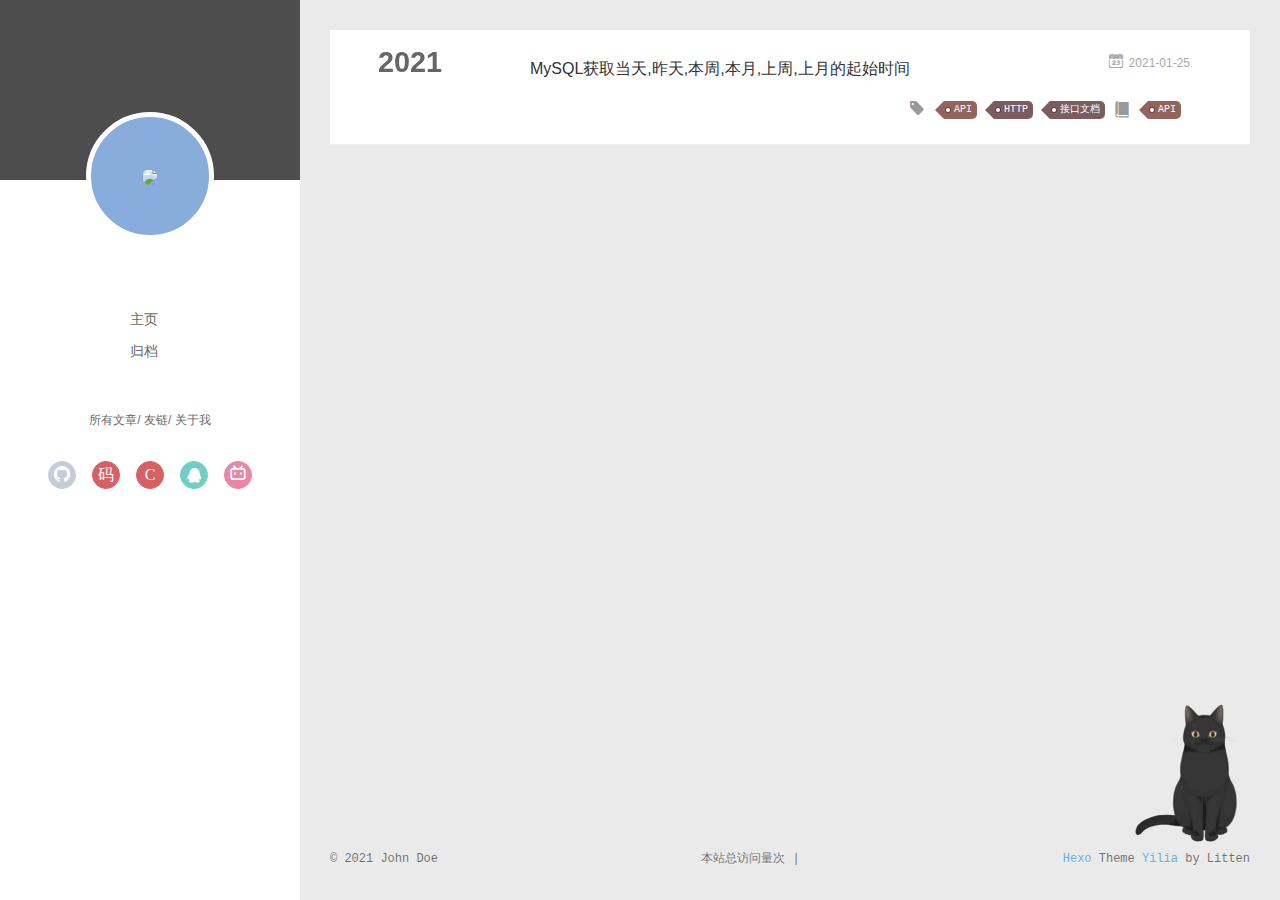
==== commit 8cc33f3a: "Site updated: 2021-01-25 16:27:48" ====
--- a/archives/index.html
+++ b/archives/index.html
@@ -173,20 +173,50 @@
       	<div class="article-meta">
 	      	
 <a href="/2021/01/25/%E6%B5%8B%E8%AF%95/" class="archive-article-date">
-  	<time datetime="2021-01-25T08:09:59.000Z" itemprop="datePublished"><i class="icon-calendar icon"></i>2021-01-25</time>
+  	<time datetime="2021-01-25T08:09:00.000Z" itemprop="datePublished"><i class="icon-calendar icon"></i>2021-01-25</time>
 </a>
 
         </div>
     	 
   
     <h1 itemprop="name">
-      <a class="archive-article-title" href="/2021/01/25/%E6%B5%8B%E8%AF%95/">测试</a>
+      <a class="archive-article-title" href="/2021/01/25/%E6%B5%8B%E8%AF%95/">MySQL获取当天,昨天,本周,本月,上周,上月的起始时间</a>
     </h1>
   
 
         <div class="article-info info-on-right">
           
+	<div class="article-tag tagcloud">
+		<i class="icon-price-tags icon"></i>
+		<ul class="article-tag-list">
+			 
+        		<li class="article-tag-list-item">
+        			<a href="javascript:void(0)" class="js-tag article-tag-list-link color4">API</a>
+        		</li>
+      		 
+        		<li class="article-tag-list-item">
+        			<a href="javascript:void(0)" class="js-tag article-tag-list-link color5">HTTP</a>
+        		</li>
+      		 
+        		<li class="article-tag-list-item">
+        			<a href="javascript:void(0)" class="js-tag article-tag-list-link color5">接口文档</a>
+        		</li>
+      		
+		</ul>
+	</div>
+
           
+	<div class="article-category tagcloud">
+		<i class="icon-book icon"></i>
+		<ul class="article-tag-list">
+			 
+        		<li class="article-tag-list-item">
+        			<a href="/categories/API//" class="article-tag-list-link color4">API</a>
+        		</li>
+      		
+		</ul>
+	</div>
+
 
         </div>
         <div class="clearfix"></div>
@@ -302,6 +332,18 @@
             <input type="checkbox" q-on="click:toggleTag(e)" q-attr="checked:showTags">
           </label>
           <ul class="article-tag-list" q-show="showTags">
+             
+              <li class="article-tag-list-item">
+                <a href="javascript:void(0)" class="js-tag color4">API</a>
+              </li>
+             
+              <li class="article-tag-list-item">
+                <a href="javascript:void(0)" class="js-tag color5">HTTP</a>
+              </li>
+             
+              <li class="article-tag-list-item">
+                <a href="javascript:void(0)" class="js-tag color5">接口文档</a>
+              </li>
             
             <div class="clearfix"></div>
           </ul>
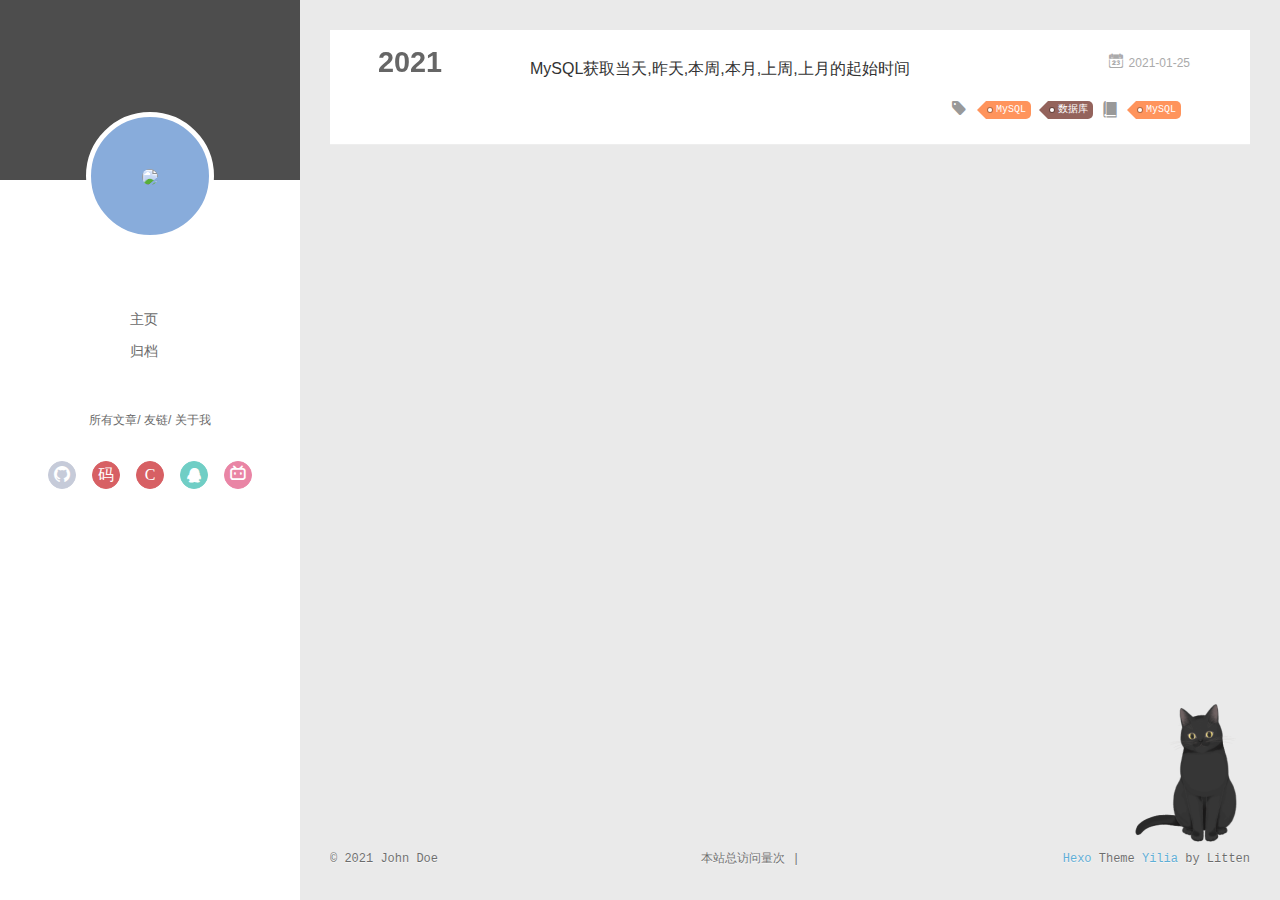
==== commit 17f24216: "Site updated: 2021-01-25 16:31:02" ====
--- a/archives/index.html
+++ b/archives/index.html
@@ -191,15 +191,11 @@
 		<ul class="article-tag-list">
 			 
         		<li class="article-tag-list-item">
-        			<a href="javascript:void(0)" class="js-tag article-tag-list-link color4">API</a>
+        			<a href="javascript:void(0)" class="js-tag article-tag-list-link color1">MySQL</a>
         		</li>
       		 
         		<li class="article-tag-list-item">
-        			<a href="javascript:void(0)" class="js-tag article-tag-list-link color5">HTTP</a>
-        		</li>
-      		 
-        		<li class="article-tag-list-item">
-        			<a href="javascript:void(0)" class="js-tag article-tag-list-link color5">接口文档</a>
+        			<a href="javascript:void(0)" class="js-tag article-tag-list-link color4">数据库</a>
         		</li>
       		
 		</ul>
@@ -211,7 +207,7 @@
 		<ul class="article-tag-list">
 			 
         		<li class="article-tag-list-item">
-        			<a href="/categories/API//" class="article-tag-list-link color4">API</a>
+        			<a href="/categories/MySQL//" class="article-tag-list-link color1">MySQL</a>
         		</li>
       		
 		</ul>
@@ -334,15 +330,11 @@
           <ul class="article-tag-list" q-show="showTags">
              
               <li class="article-tag-list-item">
-                <a href="javascript:void(0)" class="js-tag color4">API</a>
+                <a href="javascript:void(0)" class="js-tag color1">MySQL</a>
               </li>
              
               <li class="article-tag-list-item">
-                <a href="javascript:void(0)" class="js-tag color5">HTTP</a>
-              </li>
-             
-              <li class="article-tag-list-item">
-                <a href="javascript:void(0)" class="js-tag color5">接口文档</a>
+                <a href="javascript:void(0)" class="js-tag color4">数据库</a>
               </li>
             
             <div class="clearfix"></div>
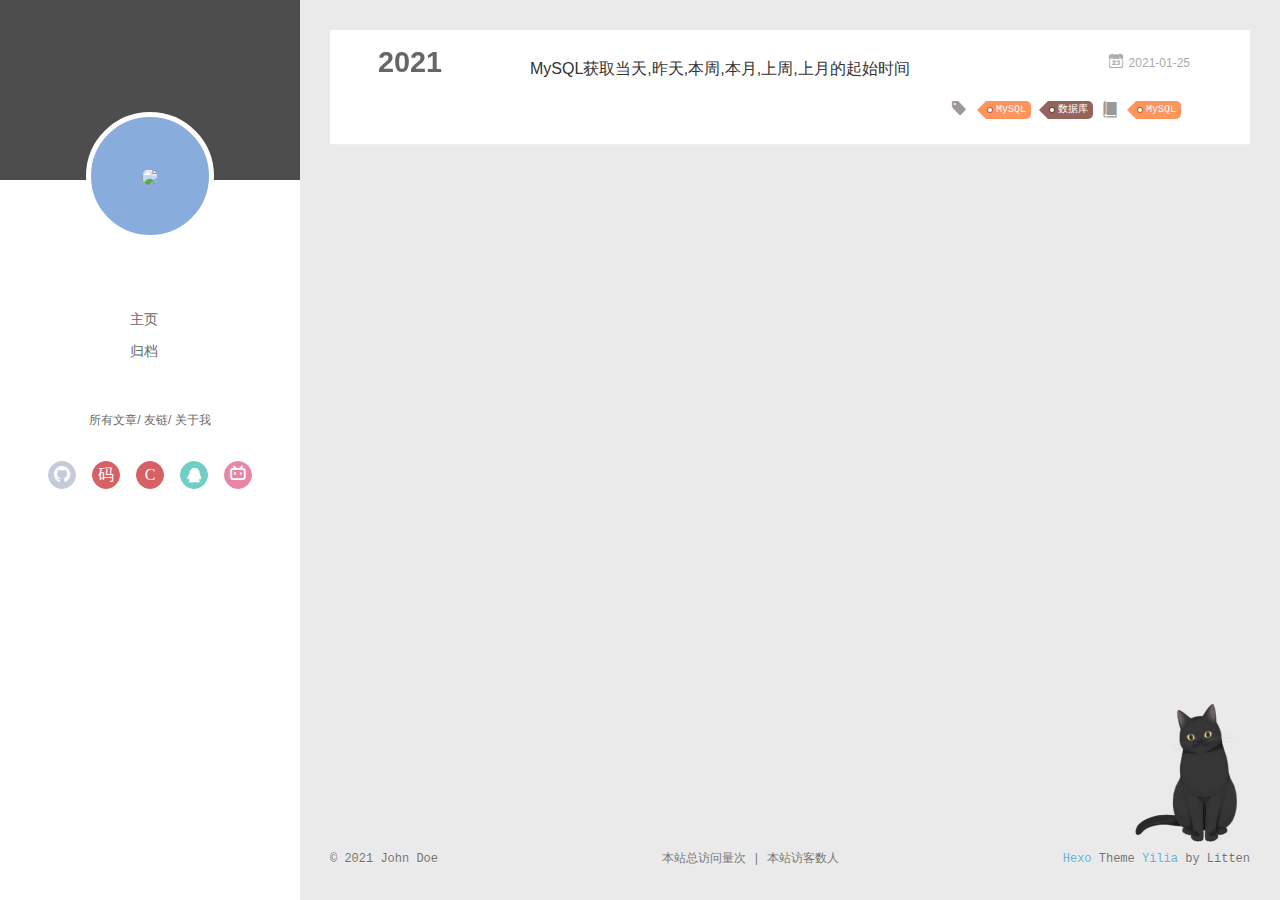
==== commit c38a81d7: "Site updated: 2021-01-26 09:51:22" ====
--- a/archives/index.html
+++ b/archives/index.html
@@ -238,11 +238,11 @@
     	</div>
     	
               <!-- 不蒜子统计 -->
-              <span id="busuanzi_container_site_pv">
+              <span>
                       本站总访问量<span id="busuanzi_value_site_pv"></span>次
               </span>
               <span class="post-meta-divider">|</span>
-              <span id="busuanzi_container_site_uv" style='display:none'>
+              <span>
                       本站访客数<span id="busuanzi_value_site_uv"></span>人
               </span>
               <script async src="//busuanzi.ibruce.info/busuanzi/2.3/busuanzi.pure.mini.js"></script>
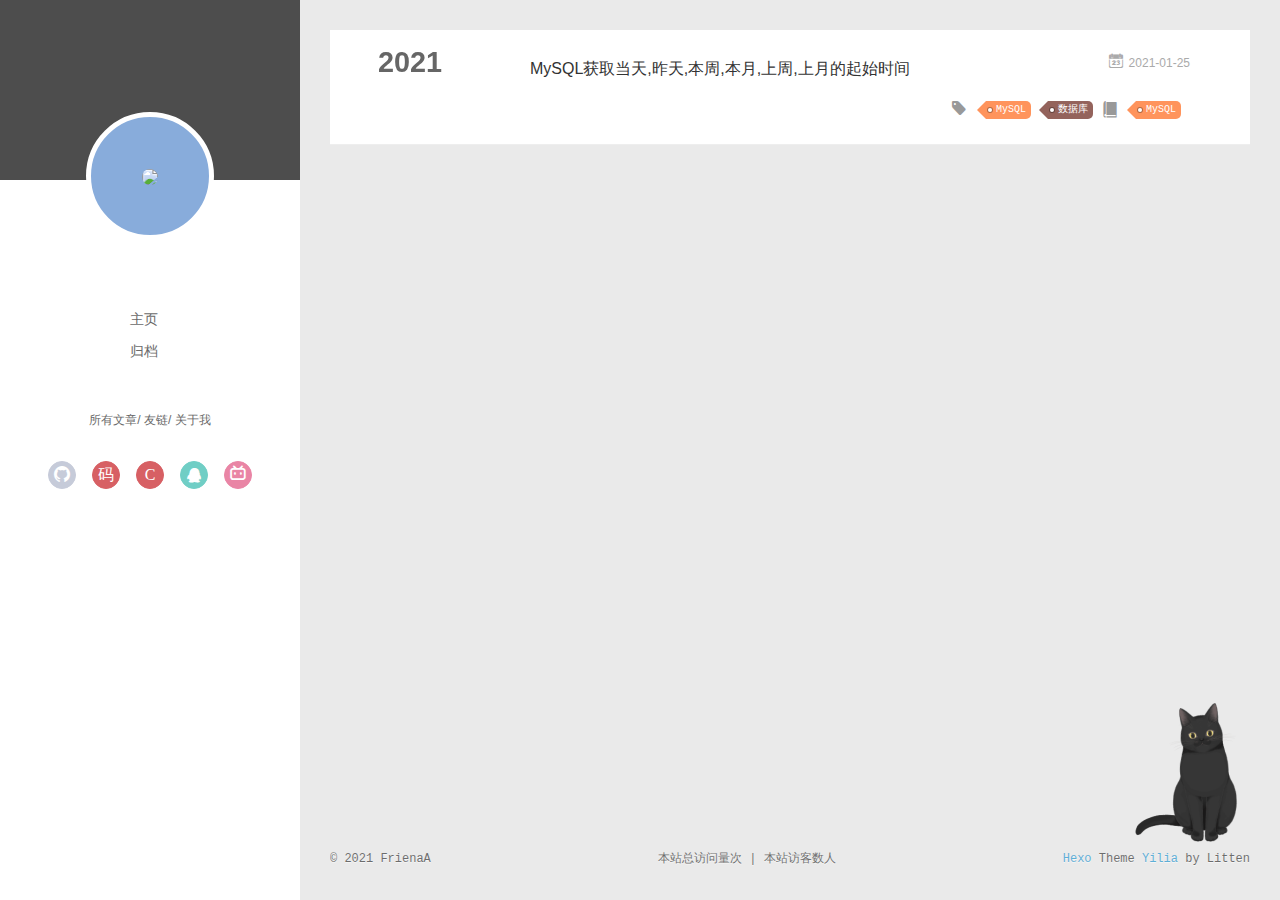
==== commit 5a8343a2: "Site updated: 2021-01-26 09:55:22" ====
--- a/archives/index.html
+++ b/archives/index.html
@@ -13,7 +13,7 @@
 <meta property="og:url" content="http://example.com/archives/index.html">
 <meta property="og:site_name" content="Hexo">
 <meta property="og:locale" content="en_US">
-<meta property="article:author" content="John Doe">
+<meta property="article:author" content="FrienaA">
 <meta name="twitter:card" content="summary">
   
     <link rel="alternative" href="/atom.xml" title="Hexo" type="application/atom+xml">
@@ -234,7 +234,7 @@
   <div class="outer">
     <div id="footer-info">
     	<div class="footer-left">
-    		&copy; 2021 John Doe
+    		&copy; 2021 FrienaA
     	</div>
     	
               <!-- 不蒜子统计 -->
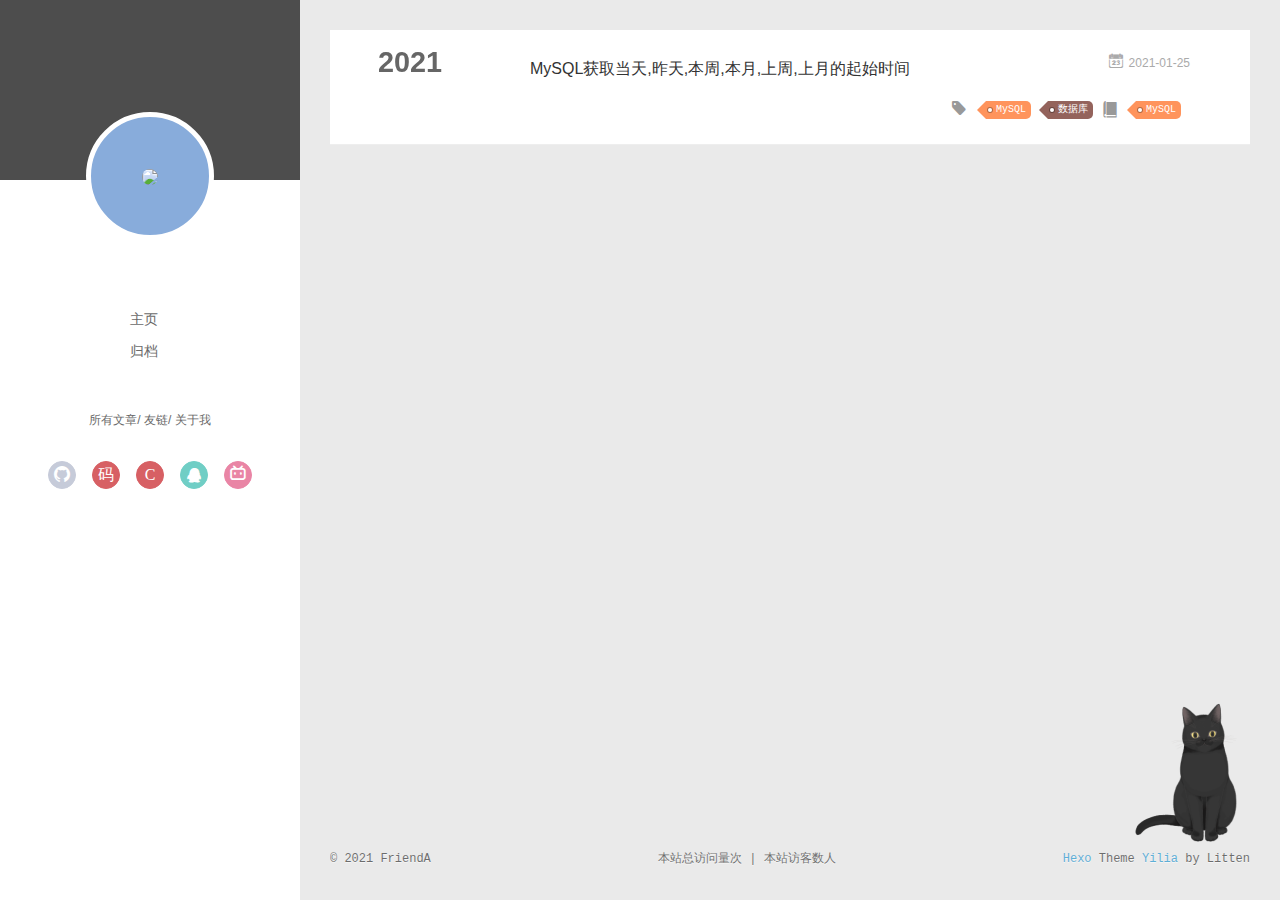
==== commit ccc5700c: "Site updated: 2021-01-26 09:59:34" ====
--- a/archives/index.html
+++ b/archives/index.html
@@ -6,17 +6,17 @@
   <meta name="renderer" content="webkit">
   <meta http-equiv="X-UA-Compatible" content="IE=edge" >
   <link rel="dns-prefetch" href="http://example.com">
-  <title>Archives | Hexo</title>
+  <title>Archives | (づ￣ 3￣)づ</title>
   <meta name="viewport" content="width=device-width, initial-scale=1, maximum-scale=1">
   <meta property="og:type" content="website">
-<meta property="og:title" content="Hexo">
+<meta property="og:title" content="(づ￣ 3￣)づ">
 <meta property="og:url" content="http://example.com/archives/index.html">
-<meta property="og:site_name" content="Hexo">
+<meta property="og:site_name" content="(づ￣ 3￣)づ">
 <meta property="og:locale" content="en_US">
-<meta property="article:author" content="FrienaA">
+<meta property="article:author" content="FriendA">
 <meta name="twitter:card" content="summary">
   
-    <link rel="alternative" href="/atom.xml" title="Hexo" type="application/atom+xml">
+    <link rel="alternative" href="/atom.xml" title="(づ￣ 3￣)づ" type="application/atom+xml">
   
   
     <link rel="icon" href="https://file.520wdnmd.com/assets/img/favicon.png">
@@ -234,7 +234,7 @@
   <div class="outer">
     <div id="footer-info">
     	<div class="footer-left">
-    		&copy; 2021 FrienaA
+    		&copy; 2021 FriendA
     	</div>
     	
               <!-- 不蒜子统计 -->
